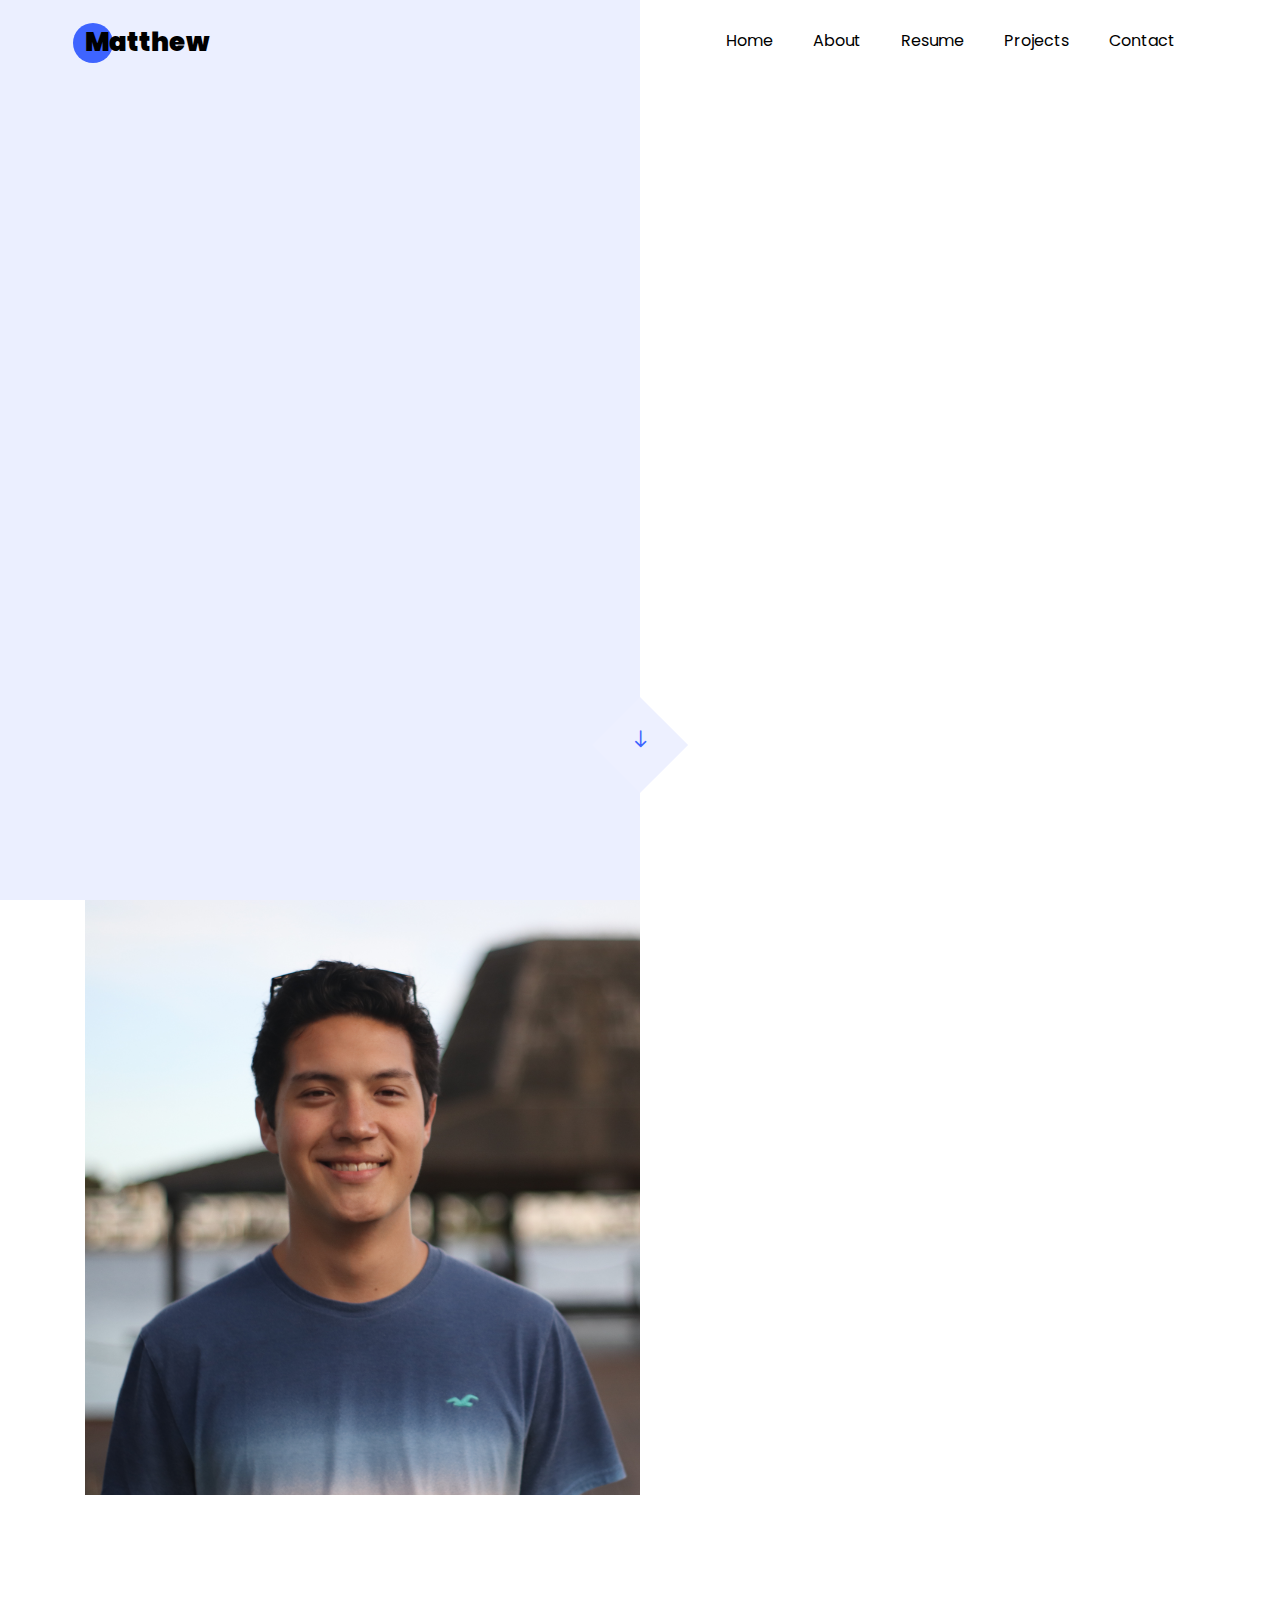
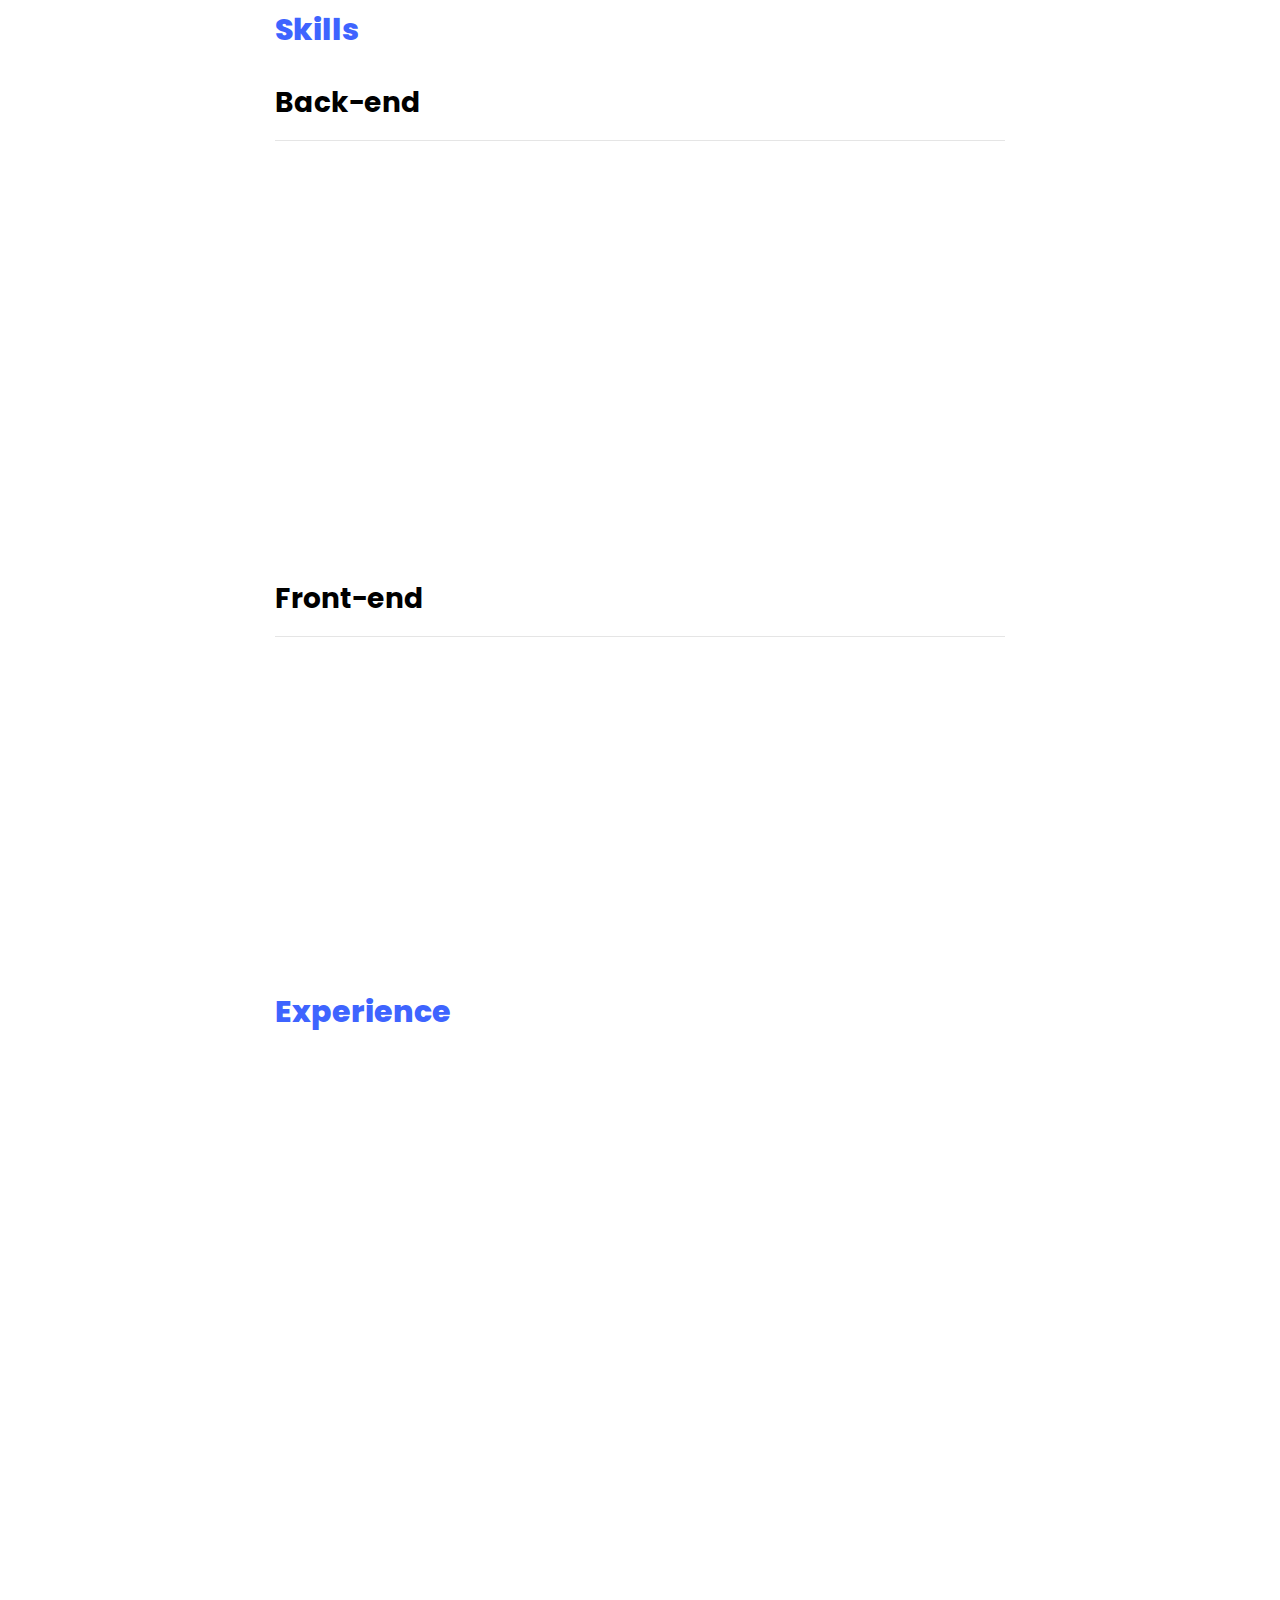
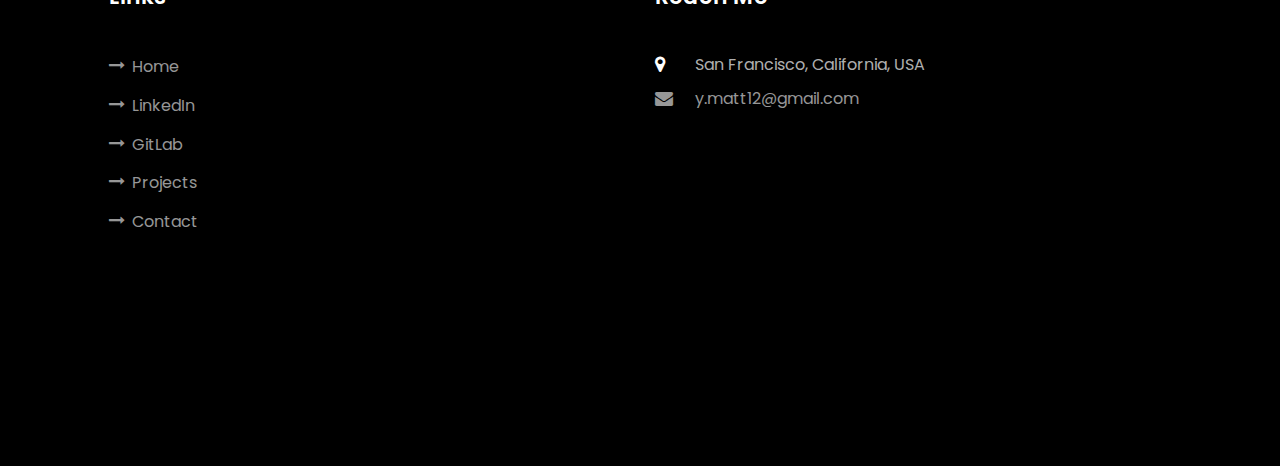
==== index.html @ 749f77b5 "updated resume" ====
<!DOCTYPE html>
<html lang="en">
    <head>
        <title>Matthew Young</title>
        <meta charset="utf-8" />
        <meta
            name="viewport"
            content="width=device-width, initial-scale=1, shrink-to-fit=no"
        />

        <link
            href="https://fonts.googleapis.com/css?family=Poppins:100,200,300,400,500,600,700,800,900"
            rel="stylesheet"
        />

        <link rel="stylesheet" href="css/open-iconic-bootstrap.min.css" />
        <link rel="stylesheet" href="css/animate.css" />

        <link rel="stylesheet" href="css/owl.carousel.min.css" />
        <link rel="stylesheet" href="css/owl.theme.default.min.css" />
        <link rel="stylesheet" href="css/magnific-popup.css" />

        <link rel="stylesheet" href="css/aos.css" />

        <link rel="stylesheet" href="css/ionicons.min.css" />

        <link rel="stylesheet" href="css/flaticon.css" />
        <link rel="stylesheet" href="css/icomoon.css" />
        <link rel="stylesheet" href="css/style.css" />
        <link
            rel="apple-touch-icon"
            sizes="180x180"
            href="images/apple-touch-icon.png"
        />
        <link
            rel="icon"
            type="image/png"
            sizes="32x32"
            href="images/favicon-32x32.png"
        />
        <link
            rel="icon"
            type="image/png"
            sizes="16x16"
            href="images/favicon-16x16.png"
        />
        <link rel="manifest" href="/site.webmanifest" />
    </head>
    <body data-spy="scroll" data-target=".site-navbar-target" data-offset="300">
        <nav
            class="navbar navbar-expand-lg navbar-dark ftco_navbar ftco-navbar-light site-navbar-target"
            id="ftco-navbar"
        >
            <div class="container">
                <a class="navbar-brand" href="index.html">Matthew</a>
                <button
                    class="navbar-toggler js-fh5co-nav-toggle fh5co-nav-toggle"
                    type="button"
                    data-toggle="collapse"
                    data-target="#ftco-nav"
                    aria-controls="ftco-nav"
                    aria-expanded="false"
                    aria-label="Toggle navigation"
                >
                    <span class="oi oi-menu"></span> Menu
                </button>

                <div class="collapse navbar-collapse" id="ftco-nav">
                    <ul class="navbar-nav nav ml-auto">
                        <li class="nav-item">
                            <a href="#home-section" class="nav-link"
                                ><span>Home</span></a
                            >
                        </li>
                        <li class="nav-item">
                            <a href="#about-section" class="nav-link"
                                ><span>About</span></a
                            >
                        </li>
                        <li class="nav-item">
                            <a href="#resume-section" class="nav-link"
                                ><span>Resume</span></a
                            >
                        </li>

                        <li class="nav-item">
                            <a href="#page-3" class="nav-link"
                                ><span>Projects</span></a
                            >
                        </li>

                        <li class="nav-item">
                            <a href="#contact-section" class="nav-link"
                                ><span>Contact</span></a
                            >
                        </li>
                    </ul>
                </div>
            </div>
        </nav>
        <section class="hero-wrap js-fullheight">
            <div class="overlay"></div>
            <div class="container">
                <div
                    class="row no-gutters slider-text js-fullheight justify-content-center align-items-center"
                >
                    <div
                        class="col-lg-8 col-md-6 ftco-animate d-flex align-items-center"
                    >
                        <div class="text text-center">
                            <span class="subheading">I am</span>
                            <h1>Matthew Young</h1>
                            <h2>
                                I'm a
                                <span
                                    class="txt-rotate"
                                    data-period="300"
                                    data-rotate='[ "Engineer", "Problem Solver", "Innovator" ]'
                                ></span>
                            </h2>
                        </div>
                    </div>
                </div>
            </div>
            <div class="mouse">
                <a href="#" class="mouse-icon">
                    <div class="mouse-wheel">
                        <span class="ion-ios-arrow-round-down"></span>
                    </div>
                </a>
            </div>
        </section>

        <section
            class="ftco-about img ftco-section ftco-no-pt ftco-no-pb"
            id="about-section"
        >
            <div class="container">
                <div class="row d-flex no-gutters">
                    <div class="col-xs-6 col-md-6 col-lg-6 d-flex">
                        <div class="img-about img d-flex align-items-stretch">
                            <div class="overlay"></div>
                            <div
                                class="img d-flex align-self-stretch align-items-center"
                                style="background-image: url(images/self.jpg)"
                            ></div>
                        </div>
                    </div>
                    <div class="col-xs-6 col-md-6 col-lg-6 pl-md-5 py-5">
                        <div class="row justify-content-start pb-3">
                            <div class="col-md-12 heading-section ftco-animate">
                                <h1 class="big">About</h1>
                                <h2 class="mb-4">About Me</h2>
                                <p class="description">
                                    I am a full-stack software engineer with a
                                    background in both back-end and front-end
                                    development for crafting robust solutions in
                                    web applications. Currently building a
                                    mobile fitness app, I'm always looking to
                                    learn new tools in order to create my own.
                                </p>
                                <ul class="about-info mt-4 px-md-0 px-2">
                                    <li class="d-flex">
                                        <span>Name:</span>
                                        <span>Matthew Young</span>
                                    </li>
                                    <li class="d-flex">
                                        <span>Location:</span>
                                        <span>San Francisco Bay Area</span>
                                    </li>
                                    <li class="d-flex">
                                        <span>Email:</span>
                                        <span>y.matt12@gmail.com</span>
                                    </li>
                                </ul>
                            </div>
                        </div>
                        <div class="counter-wrap ftco-animate d-flex mt-md-3">
                            <div class="text">
                                <p>
                                    <a
                                        href="Matthew Young Resume.pdf"
                                        target="_blank"
                                        class="btn btn-primary py-3 px-3"
                                        >Download Resume</a
                                    >
                                </p>
                            </div>
                        </div>
                    </div>
                </div>
            </div>
        </section>

        <section class="ftco-section ftco-no-pb goto-here" id="resume-section">
            <div class="container">
                <div class="row justify-content-center">
                    <!-- <div class="col-md-3">
                        <nav id="navi">
                            <ul>
                                <li>
                                    <a href="#page-1">Skills</a>
                                </li>
                                <li><a href="#page-2">Projects</a></li>
                                <li><a href="#page-3">Experience</a></li>
                                <li><a href="#page-4">Education</a></li>
                            </ul>
                        </nav>
                    </div> -->
                    <div class="col-md-8">
                        <div id="page-1" class="page one">
                            <h2 class="heading">Skills</h2>

                            <h3 class="skill_section">Back-end</h3>
                            <hr />
                            <div class="row">
                                <div class="col-md-6 animate-box">
                                    <div class="progress-wrap ftco-animate">
                                        <h4>Python</h4>
                                    </div>
                                </div>
                                <div class="col-md-6 animate-box">
                                    <div class="progress-wrap ftco-animate">
                                        <h4>Java</h4>
                                    </div>
                                </div>
                                <div class="col-md-6 animate-box">
                                    <div class="progress-wrap ftco-animate">
                                        <h4>Node.js</h4>
                                    </div>
                                </div>
                                <div class="col-md-6 animate-box">
                                    <div class="progress-wrap ftco-animate">
                                        <h4>Express.js</h4>
                                    </div>
                                </div>
                                <div class="col-md-6 animate-box">
                                    <div class="progress-wrap ftco-animate">
                                        <h4>Django</h4>
                                    </div>
                                </div>
                                <div class="col-md-6 animate-box">
                                    <div class="progress-wrap ftco-animate">
                                        <h4>FastAPI</h4>
                                    </div>
                                </div>

                                <div class="col-md-6 animate-box">
                                    <div class="progress-wrap ftco-animate">
                                        <h4>PostgreSQL</h4>
                                    </div>
                                </div>
                                <div class="col-md-6 animate-box">
                                    <div class="progress-wrap ftco-animate">
                                        <h4>MongoDB</h4>
                                    </div>
                                </div>
                                <div class="col-md-6 animate-box">
                                    <div class="progress-wrap ftco-animate">
                                        <h4>MongoDB</h4>
                                    </div>
                                </div>
                                <div class="col-md-6 animate-box">
                                    <div class="progress-wrap ftco-animate">
                                        <h4>Docker</h4>
                                    </div>
                                </div>
                                <div class="col-md-6 animate-box">
                                    <div class="progress-wrap ftco-animate">
                                        <h4>Heroku</h4>
                                    </div>
                                </div>
                                <div class="col-md-6 animate-box">
                                    <div class="progress-wrap ftco-animate">
                                        <h4>RESTful APIs</h4>
                                    </div>
                                </div>
                                <div class="col-md-6 animate-box">
                                    <div class="progress-wrap ftco-animate">
                                        <h4>Rabbit MQ</h4>
                                    </div>
                                </div>
                            </div>
                            <br />
                            <h3 class="skill_section">Front-end</h3>
                            <hr />
                            <div class="row">
                                <div class="col-md-6 animate-box">
                                    <div class="progress-wrap ftco-animate">
                                        <h4>Javascript</h4>
                                    </div>
                                </div>
                                <div class="col-md-6 animate-box">
                                    <div class="progress-wrap ftco-animate">
                                        <h4>React.js</h4>
                                    </div>
                                </div>
                                <div class="col-md-6 animate-box">
                                    <div class="progress-wrap ftco-animate">
                                        <h4>React Native</h4>
                                    </div>
                                </div>
                                <div class="col-md-6 animate-box">
                                    <div class="progress-wrap ftco-animate">
                                        <h4>Tamagui</h4>
                                    </div>
                                </div>
                                <div class="col-md-6 animate-box">
                                    <div class="progress-wrap ftco-animate">
                                        <h4>Chart.js</h4>
                                    </div>
                                </div>
                                <div class="col-md-6 animate-box">
                                    <div class="progress-wrap ftco-animate">
                                        <h4>HTML</h4>
                                    </div>
                                </div>

                                <div class="col-md-6 animate-box">
                                    <div class="progress-wrap ftco-animate">
                                        <h4>CSS</h4>
                                    </div>
                                </div>
                                <div class="col-md-6 animate-box">
                                    <div class="progress-wrap ftco-animate">
                                        <h4>Bootstrap</h4>
                                    </div>
                                </div>
                            </div>
                        </div>
                        <div id="page-2" class="page two">
                            <h2 class="heading">Experience</h2>
                            <div class="resume-wrap d-flex ftco-animate">
                                <div
                                    class="icon d-flex align-items-center justify-content-center"
                                >
                                    <img
                                        style="
                                            height: 100%;
                                            width: 100%;
                                            object-fit: contain;
                                            border-radius: 50%;
                                        "
                                        src="images/networky.png"
                                        alt="cruise"
                                    />
                                </div>

                                <div class="text pl-3">
                                    <span class="date">Oct 2023 - Present</span>
                                    <h2>Software Engineer Intern</h2>
                                    <span class="position">Networky.ai</span>
                                    <ul>
                                        <li>
                                            Engineered a highly responsive and
                                            user-friendly mobile site,
                                            optimizing it for on-the-go
                                            networking to enhance user
                                            experience.
                                        </li>
                                        <li>
                                            Documented the development process,
                                            architecture, code structure, and
                                            deployment procedures, for future
                                            reference and knowledge sharing.
                                        </li>
                                        <li>
                                            Generated AI Chatbot training data
                                            transcribing video speech to text,
                                            web crawling, and cleaning datasets
                                            to be optimizing as training data
                                            set.
                                        </li>
                                        <li>
                                            Proactively identified and
                                            communicated bug test reports,
                                            contributing to the overall
                                            improvement of the application's
                                            reliability and performance.
                                        </li>
                                    </ul>
                                </div>
                            </div>
                            <div class="resume-wrap d-flex ftco-animate">
                                <div
                                    class="icon d-flex align-items-center justify-content-center"
                                >
                                    <img
                                        style="
                                            height: 100%;
                                            width: 100%;
                                            object-fit: contain;
                                            border-radius: 50%;
                                            border: none;
                                            background-color: white;
                                        "
                                        src="images/dumbell-1.jpeg"
                                        alt="cruise"
                                    />
                                </div>

                                <div class="text pl-3">
                                    <span class="date"
                                        >Sept 2023 - Present</span
                                    >
                                    <h2>Founding Engineer</h2>
                                    <span class="position">Forge Fitness</span>
                                    <ul>
                                        <li>
                                            Co-founded Forge Fitness, a
                                            revolutionary mobile app gamifying
                                            fitness experiences and transforming
                                            traditional workout routines into an
                                            engaging and rewarding adventure.
                                        </li>
                                        <li>
                                            Played a pivotal role in shaping the
                                            strategic vision and overall
                                            direction of the Forge Fitness
                                            platform.
                                        </li>
                                        <li>
                                            Led the development and enhancement
                                            of app features, collaborating
                                            closely as an engineer to ensure
                                            seamless user experiences and
                                            alignment with fitness industry
                                            trends.
                                        </li>
                                    </ul>
                                </div>
                            </div>
                            <div class="resume-wrap d-flex ftco-animate">
                                <div
                                    class="icon d-flex align-items-center justify-content-center"
                                >
                                    <img
                                        style="
                                            height: 100%;
                                            width: 100%;
                                            object-fit: contain;
                                            border-radius: 50%;
                                        "
                                        src="images/cruise.jpg"
                                        alt="cruise"
                                    />
                                </div>

                                <div class="text pl-3">
                                    <span class="date">2021 - 2022</span>
                                    <h2>Autonomous Vehicle Test Specialist</h2>
                                    <span class="position">Cruise</span>
                                    <ul>
                                        <li>
                                            Increased drivable testing zones by
                                            50% through lane and route mapping
                                            techniques.
                                        </li>
                                        <li>
                                            Pinpointed and communicated
                                            problematic drive behavior data with
                                            engineers to reduce driving error
                                            frequency by 30%.
                                        </li>
                                        <li>
                                            Trained fleet operators introducing
                                            new techniques for vehicle testing
                                            which increased driverless mileage
                                            accumulation by 100%.
                                        </li>
                                    </ul>
                                </div>
                            </div>
                            <div class="resume-wrap d-flex ftco-animate">
                                <div
                                    class="icon d-flex align-items-center justify-content-center"
                                >
                                    <img
                                        style="
                                            height: 100%;
                                            width: 100%;
                                            object-fit: contain;
                                            border-radius: 50%;
                                        "
                                        src="images/cruise.jpg"
                                        alt="cruise"
                                    />
                                </div>
                                <div class="text pl-3">
                                    <span class="date">2019 - 2021</span>
                                    <h2>Autonomous Vehicle Trainer</h2>
                                    <span class="position">Cruise</span>
                                    <ul>
                                        <li>
                                            Implied safety-focused methods to
                                            accumulate autonomously driven
                                            mileage for self-driving fleet.
                                        </li>
                                        <li>
                                            Curated drive quality and behavioral
                                            data for later optimization to
                                            engineering.
                                        </li>
                                        <li>
                                            Produced highest autonomous
                                            engagement ratio (90%) in the
                                            morning cohort.
                                        </li>
                                    </ul>
                                </div>
                            </div>
                        </div>
                        <div id="page-3" class="page three">
                            <h2 class="heading">Projects</h2>
                            <div class="resume-wrap d-flex ftco-animate">
                                <div
                                    class="icon d-flex align-items-center justify-content-center"
                                >
                                    <span class="flaticon-ideas"></span>
                                </div>
                                <div class="text pl-3">
                                    <span class="date">Sept - Oct (2022)</span>

                                    <h2>Paper Stonks</h2>
                                    <h5>
                                        <a
                                            class="repo"
                                            target="_blank"
                                            rel="noopener noreferrer"
                                            href="https://apex-legends1.gitlab.io/paper-stonks/"
                                        >
                                            Live App</a
                                        >
                                    </h5>

                                    <div>
                                        <p class="badge">React.js</p>
                                        <p class="badge">FastAPI</p>
                                        <p class="badge">PostgreSQL</p>
                                        <p class="badge">Docker</p>
                                        <p class="badge">Heroku</p>
                                        <p class="badge">Figma</p>
                                        <p class="badge">HTML</p>
                                        <p class="badge">CSS</p>
                                    </div>
                                    <p class="description">
                                        A paper stock trading web application
                                        where users can sign up for an account
                                        to control a mock investment stock
                                        portfolio, manage their own stock
                                        watchlist, buy and sell stocks at
                                        real-time stock price quotes, and
                                        monitor their portfolio's performance
                                        over time. It offers users a chance to
                                        test their investment strategies without
                                        the real risk of the user's money.
                                    </p>
                                    <h5>Responsibilities:</h5>
                                    <ul>
                                        <li>
                                            Orchestrated the creation of a
                                            highly scalable and secure REST API
                                            powered by Fast API to facilitate
                                            seamless data access.
                                        </li>
                                        <li>
                                            Crafted engaging and interactive
                                            user interfaces using
                                            <strong>React.js</strong>,
                                            integrated with real-time stock data
                                            visualization through Chart.js.
                                        </li>
                                        <li>
                                            Automated deployment through GitLab
                                            CI/CD pipelines using
                                            <strong>Docker</strong>,
                                            <strong>GitLab</strong>, and
                                            <strong>Heroku</strong>
                                        </li>
                                        <li>
                                            Spearheaded the implementation of
                                            Docker-based microservice
                                            architectures for efficient
                                            deployment and scalability.
                                        </li>
                                        <li>
                                            Documented API design with
                                            <strong>Unit Tests</strong> for
                                            production
                                        </li>
                                        <li>
                                            Led a 5 member team ensuring
                                            communication about team sprint
                                            goals and progress to meat
                                            milestones within the deadline.
                                        </li>
                                    </ul>
                                </div>

                                <a
                                    class="repo"
                                    target="_blank"
                                    rel="noopener noreferrer"
                                    href="https://gitlab.com/apex-legends1/paper-stonks"
                                    >Code</a
                                >
                            </div>
                            <div class="resume-wrap d-flex ftco-animate">
                                <div
                                    class="icon d-flex align-items-center justify-content-center"
                                >
                                    <span class="flaticon-ideas"></span>
                                </div>
                                <div class="text pl-3">
                                    <span class="date">Aug - Sept (2022)</span>
                                    <h2>Car Car</h2>
                                    <div>
                                        <p class="badge">Django</p>
                                        <p class="badge">React.js</p>
                                        <p class="badge">REST API</p>
                                        <p class="badge">Docker</p>
                                        <p class="badge">HTML</p>
                                        <p class="badge">CSS</p>
                                    </div>
                                    <p class="description">
                                        A web application that handles
                                        interactions between a dealership and
                                        its customers. Provides inventory
                                        tracking of car models, vehicle
                                        sales/history and service appointments
                                        board/logs. Includes employee
                                        management, sales, as well as customer
                                        appointments.
                                    </p>
                                    <ul>
                                        <li>
                                            Engineered a web app streamlining
                                            interactions between a dealership
                                            and its clientele, inventory
                                            tracking, vehicle sales, service
                                            appointments.
                                        </li>
                                        <li>
                                            Crafted a dynamic and user-friendly
                                            front-end UI with
                                            <strong>React.js</strong>, focusing
                                            on the appointment microservice for
                                            enhanced user engagement.
                                        </li>
                                        <li>
                                            Implemented a robust RESTful API for
                                            seamless data access within the
                                            appointment microservice with
                                            <strong>Django</strong>.
                                        </li>
                                        <li>
                                            Held Scrum of scrums for discussing
                                            daily progress and sprint goals
                                            amongst the team, collaborating with
                                            Git version control.
                                        </li>
                                        <li>
                                            Designed and executed a scalable
                                            data model and microservices
                                            structure, with Django and Docker
                                            for performance and deployment
                                            efficiency.
                                        </li>
                                    </ul>
                                </div>
                                <a
                                    target="_blank"
                                    rel="noopener noreferrer"
                                    class="repo"
                                    href="https://gitlab.com/matthewyoung777/project-beta"
                                    >Code</a
                                >
                            </div>
                            <div class="resume-wrap d-flex ftco-animate">
                                <div
                                    class="icon d-flex align-items-center justify-content-center"
                                >
                                    <span class="flaticon-ideas"></span>
                                </div>
                                <div class="text pl-3">
                                    <span class="date">July - Aug (2022)</span>
                                    <h2>Project Management Board</h2>
                                    <div>
                                        <p class="badge">Django</p>
                                        <p class="badge">SQLite</p>
                                        <p class="badge">ORM</p>
                                        <p class="badge">HTML</p>
                                        <p class="badge">CSS</p>
                                    </div>
                                    <p class="description">
                                        Project task management application
                                        designed to facilitate project workflow,
                                        task organization, and delegation. This
                                        application allows a project
                                        manager/admin to create projects, and
                                        assign project tasks to team members
                                        with deadlines. Project task assignees
                                        can view their in-progress tasks along
                                        with details, and the ability to mark
                                        them completed. Application built using
                                        Model/View/Template process in Django 4
                                        coded in Python.
                                    </p>
                                    <ul>
                                        <li>
                                            Developed back-end models and
                                            databases using Django ORM
                                        </li>
                                        <li>
                                            Implemented application front-end UI
                                            using Django templates
                                        </li>
                                    </ul>
                                </div>
                                <a
                                    target="_blank"
                                    rel="noopener noreferrer"
                                    class="repo"
                                    href="https://gitlab.com/matthewyoung777/project-task-manager"
                                    >Code</a
                                >
                            </div>
                        </div>

                        <div id="page-4" class="page four">
                            <h2 class="heading">Education</h2>
                            <div class="resume-wrap d-flex ftco-animate">
                                <div
                                    class="icon d-flex align-items-center justify-content-center"
                                    style="background-color: white"
                                >
                                    <img
                                        style="
                                            height: 100%;
                                            width: 100%;
                                            object-fit: contain;
                                            border-radius: 50%;
                                        "
                                        src="images/hackreactor.png"
                                        alt="hackreactor"
                                    />
                                </div>
                                <div class="text pl-3">
                                    <span class="date">July - Nov (2022)</span>
                                    <h2>HackReactor</h2>
                                    <span class="position"
                                        >Software Engineer</span
                                    >
                                    <p class="description">
                                        19-week software engineering immersive
                                        program with 1000+ hours of coding.
                                        Full-Stack development with JavaScript,
                                        Python, Django, React, Redux,
                                        PostgreSQL, MongoDB, and MySQL in an
                                        AGILE environment.
                                    </p>
                                </div>
                            </div>
                            <div class="resume-wrap d-flex ftco-animate">
                                <div
                                    class="icon d-flex align-items-center justify-content-center"
                                >
                                    <img
                                        style="
                                            height: 100%;
                                            width: 100%;
                                            object-fit: contain;
                                            border-radius: 50%;
                                        "
                                        src="images/uw.jpg"
                                        alt="uw"
                                    />
                                </div>
                                <div class="text pl-3">
                                    <span class="date">2015 - 2019</span>
                                    <h2>University of Washington</h2>
                                    <span class="position"
                                        >Bachelor of Arts in Economics</span
                                    >
                                    <p class="description">
                                        Studied Economics, with an emphasis in
                                        Econometrics, data analysis, data
                                        science and statistics. Additional
                                        coursework in Computer Science, Data
                                        Structures and Algorithms, and 2 years
                                        of German, including a quarter abroad in
                                        Vienna, Austria.
                                    </p>
                                </div>
                            </div>
                        </div>
                    </div>
                </div>
            </div>
        </section>

        <!-- <section
            class="ftco-section"
            id="services-section"
        >
            <div class="container-fluid px-md-5">
                <div class="row justify-content-center py-5 mt-5">
                    <div
                        class="col-md-12 heading-section text-center ftco-animate"
                    >
                        <h1 class="big big-2">Services</h1>
                        <h2 class="mb-4">Services</h2>
                        <p>
                            Far far away, behind the word mountains, far from
                            the countries Vokalia and Consonantia
                        </p>
                    </div>
                </div>
                <div class="row">
                    <div class="col-md-4 text-center d-flex ftco-animate">
                        <a
                            href="#"
                            class="services-1 shadow"
                        >
                            <span class="icon">
                                <i class="flaticon-analysis"></i>
                            </span>
                            <div class="desc">
                                <h3 class="mb-5">Web Design</h3>
                                <p>
                                    A small river named Duden flows by their
                                    place and supplies it with the necessary
                                    regelialia.
                                </p>
                            </div>
                        </a>
                    </div>
                    <div class="col-md-4 text-center d-flex ftco-animate">
                        <a
                            href="#"
                            class="services-1 shadow"
                        >
                            <span class="icon">
                                <i class="flaticon-flasks"></i>
                            </span>
                            <div class="desc">
                                <h3 class="mb-5">Phtography</h3>
                                <p>
                                    A small river named Duden flows by their
                                    place and supplies it with the necessary
                                    regelialia.
                                </p>
                            </div>
                        </a>
                    </div>
                    <div class="col-md-4 text-center d-flex ftco-animate">
                        <a
                            href="#"
                            class="services-1 shadow"
                        >
                            <span class="icon">
                                <i class="flaticon-ideas"></i>
                            </span>
                            <div class="desc">
                                <h3 class="mb-5">Web Developer</h3>
                                <p>
                                    A small river named Duden flows by their
                                    place and supplies it with the necessary
                                    regelialia.
                                </p>
                            </div>
                        </a>
                    </div>

                    <div class="col-md-4 text-center d-flex ftco-animate">
                        <a
                            href="#"
                            class="services-1 shadow"
                        >
                            <span class="icon">
                                <i class="flaticon-innovation"></i>
                            </span>
                            <div class="desc">
                                <h3 class="mb-5">App Developing</h3>
                                <p>
                                    A small river named Duden flows by their
                                    place and supplies it with the necessary
                                    regelialia.
                                </p>
                            </div>
                        </a>
                    </div>
                    <div class="col-md-4 text-center d-flex ftco-animate">
                        <a
                            href="#"
                            class="services-1 shadow"
                        >
                            <span class="icon">
                                <i class="flaticon-ux-design"></i>
                            </span>
                            <div class="desc">
                                <h3 class="mb-5">Branding</h3>
                                <p>
                                    A small river named Duden flows by their
                                    place and supplies it with the necessary
                                    regelialia.
                                </p>
                            </div>
                        </a>
                    </div>
                    <div class="col-md-4 text-center d-flex ftco-animate">
                        <a
                            href="#"
                            class="services-1 shadow"
                        >
                            <span class="icon">
                                <i class="flaticon-idea"></i>
                            </span>
                            <div class="desc">
                                <h3 class="mb-5">Product Strategy</h3>
                                <p>
                                    A small river named Duden flows by their
                                    place and supplies it with the necessary
                                    regelialia.
                                </p>
                            </div>
                        </a>
                    </div>
                </div>
            </div>
        </section> -->

        <section class="ftco-section ftco-project" id="projects-section">
            <div class="container-fluid px-md-0">
                <div class="row no-gutters justify-content-center pb-5">
                    <div
                        class="col-md-12 heading-section text-center ftco-animate"
                    >
                        <h1 class="big big-2">Projects</h1>
                        <h2 class="mb-4"></h2>
                        <p>Some things I've been working on</p>
                    </div>
                </div>
                <div class="row no-gutters justify-content-center">
                    <div class="col-md-4">
                        <div
                            class="project img ftco-animate d-flex justify-content-center align-items-center"
                            style="background-image: url(images/dumbell-1.jpeg)"
                        >
                            <div class="overlay"></div>
                            <div class="text text-center p-4">
                                <h3>
                                    <a
                                        class="project-display"
                                        href="https://mailchi.mp/6190a8efe0c0/forge-fitness-signup-form"
                                        >Forge Fitness</a
                                    >
                                </h3>
                                <span class="project-display"
                                    >Mobile App Development (in progress)</span
                                >
                            </div>
                        </div>
                    </div>
                    <div class="col-md-4">
                        <div
                            class="project img ftco-animate d-flex justify-content-center align-items-center"
                            style="
                                background-image: url(images/paperstonks.jpeg);
                            "
                        >
                            <div class="overlay"></div>
                            <div class="text text-center p-4">
                                <h3>
                                    <a
                                        class="project-display"
                                        href="https://apex-legends1.gitlab.io/paper-stonks/"
                                        >Paper Stonks</a
                                    >
                                </h3>
                                <span class="project-display"
                                    >Paper Trading (Decomissioned)</span
                                >
                            </div>
                        </div>
                    </div>
                </div>
            </div>
        </section>

        <section
            class="ftco-section contact-section ftco-no-pb"
            id="contact-section"
        >
            <div class="container">
                <div class="row justify-content-center mb-5 pb-3">
                    <div
                        class="col-md-7 heading-section text-center ftco-animate"
                    >
                        <h1 class="big big-2">Contact</h1>
                        <h2 class="mb-4">Contact Me</h2>
                    </div>
                </div>

                <div
                    class="row d-flex contact-info row justify-content-center mb-5"
                >
                    <div class="col-md-6 col-lg-3 d-flex ftco-animate">
                        <div
                            class="align-self-stretch box text-center p-4 shadow"
                        >
                            <div
                                class="icon d-flex align-items-center justify-content-center"
                            >
                                <span class="icon-paper-plane"></span>
                            </div>
                            <div>
                                <h3 class="mb-4">Email</h3>
                                <p>
                                    <a href="mailto:y.matt12@gmail.com"
                                        >y.matt12@gmail.com</a
                                    >
                                </p>
                            </div>
                        </div>
                    </div>
                    <div class="col-md-6 col-lg-3 d-flex ftco-animate">
                        <div
                            class="align-self-stretch box text-center p-4 shadow"
                        >
                            <div
                                class="icon d-flex align-items-center justify-content-center"
                            >
                                <span class="icon-linkedin"></span>
                            </div>
                            <div>
                                <h3 class="mb-4">LinkedIn</h3>
                                <p>
                                    <a
                                        href="https://www.linkedin.com/in/matthew-young-07/"
                                        >Matthew Young</a
                                    >
                                </p>
                            </div>
                        </div>
                    </div>
                </div>

                <!-- <div class="row no-gutters block-9">
                    <div class="col-md-6 order-md-last d-flex">
                        <form
                            action="#"
                            class="bg-light p-4 p-md-5 contact-form"
                        >
                            <div class="form-group">
                                <input
                                    type="text"
                                    class="form-control"
                                    placeholder="Your Name"
                                />
                            </div>
                            <div class="form-group">
                                <input
                                    type="text"
                                    class="form-control"
                                    placeholder="Your Email"
                                />
                            </div>
                            <div class="form-group">
                                <input
                                    type="text"
                                    class="form-control"
                                    placeholder="Subject"
                                />
                            </div>
                            <div class="form-group">
                                <textarea
                                    name=""
                                    id=""
                                    cols="30"
                                    rows="7"
                                    class="form-control"
                                    placeholder="Message"
                                ></textarea>
                            </div>
                            <div class="form-group">
                                <input
                                    type="submit"
                                    value="Send Message"
                                    class="btn btn-primary py-3 px-5"
                                />
                            </div>
                        </form>
                    </div>

                    <div class="col-md-6 d-flex">
                        <div
                            class="img"
                            style="background-image: url(images/self.jpg)"
                        ></div>
                    </div>
                </div> -->
                <div
                    class="img d-flex align-self-stretch align-items-center"
                    style="background-image: url(images/self.jpg)"
                ></div>
            </div>
        </section>

        <footer class="ftco-footer ftco-section">
            <div class="container">
                <div class="row mb-5">
                    <!-- <div class="col-md">
                        <div class="ftco-footer-widget mb-4">
                            <h2 class="ftco-heading-2">About</h2>
                            <p>
                                I am a collaborative adaptable software engineer
                                who believes that a strong team connection along
                                with strong, effective communication are the
                                keys to making quality products. I have
                                experience in Python, JavaScript, and Java.
                                Skilled in back-end development using Django,
                                Fast API, and PostgreSQL, as well as front-end
                                development with React.js. Experienced in system
                                design using Docker and microservices.
                            </p>
                            <ul
                                class="ftco-footer-social list-unstyled float-md-left float-lft mt-5"
                            >
                                <li class="ftco-animate">
                                    <a
                                        href="https://www.linkedin.com/in/matthew-young-07/"
                                        ><span class="icon-linkedin"></span
                                    ></a>
                                </li>
                                <li class="ftco-animate">
                                    <a href="https://gitlab.com/matthewyoung777"
                                        ><span class="icon-gitlab"></span
                                    ></a>
                                </li>
                            </ul>
                        </div>
                    </div> -->
                    <div class="col-md">
                        <div class="ftco-footer-widget mb-4 ml-md-4">
                            <h2 class="ftco-heading-2">Links</h2>
                            <ul class="list-unstyled">
                                <li>
                                    <a href="#"
                                        ><span
                                            class="icon-long-arrow-right mr-2"
                                        ></span
                                        >Home</a
                                    >
                                </li>
                                <li>
                                    <a
                                        href="https://www.linkedin.com/in/matthew-young-07/"
                                        ><span
                                            class="icon-long-arrow-right mr-2"
                                        ></span
                                        >LinkedIn</a
                                    >
                                </li>
                                <li>
                                    <a href="https://gitlab.com/matthewyoung777"
                                        ><span
                                            class="icon-long-arrow-right mr-2"
                                        ></span
                                        >GitLab</a
                                    >
                                </li>
                                <li>
                                    <a href="#page-3"
                                        ><span
                                            class="icon-long-arrow-right mr-2"
                                        ></span
                                        >Projects</a
                                    >
                                </li>
                                <li>
                                    <a href="#contact-section"
                                        ><span
                                            class="icon-long-arrow-right mr-2"
                                        ></span
                                        >Contact</a
                                    >
                                </li>
                            </ul>
                        </div>
                    </div>

                    <div class="col-md">
                        <div class="ftco-footer-widget mb-4">
                            <h2 class="ftco-heading-2">Reach Me</h2>
                            <div class="block-23 mb-3">
                                <ul>
                                    <li>
                                        <span
                                            class="icon icon-map-marker"
                                        ></span
                                        ><span class="text"
                                            >San Francisco, California,
                                            USA</span
                                        >
                                    </li>

                                    <li>
                                        <a href="#"
                                            ><span
                                                class="icon icon-envelope"
                                            ></span
                                            ><span class="text"
                                                >y.matt12@gmail.com</span
                                            ></a
                                        >
                                    </li>
                                </ul>
                            </div>
                        </div>
                    </div>
                </div>
                <div class="row">
                    <div class="col-md-12 text-center">
                        <p>
                            <a
                                href="https://colorlib.com"
                                target="_blank"
                                style="color: black"
                                >Colorlib</a
                            >
                            <!-- Link back to Colorlib can't be removed. Template is licensed under CC BY 3.0. -->
                        </p>
                    </div>
                </div>
            </div>
        </footer>

        <!-- loader -->
        <div id="ftco-loader" class="show fullscreen">
            <svg class="circular" width="48px" height="48px">
                <circle
                    class="path-bg"
                    cx="24"
                    cy="24"
                    r="22"
                    fill="none"
                    stroke-width="4"
                    stroke="#eeeeee"
                />
                <circle
                    class="path"
                    cx="24"
                    cy="24"
                    r="22"
                    fill="none"
                    stroke-width="4"
                    stroke-miterlimit="10"
                    stroke="#F96D00"
                />
            </svg>
        </div>

        <script src="js/jquery.min.js"></script>
        <script src="js/jquery-migrate-3.0.1.min.js"></script>
        <script src="js/popper.min.js"></script>
        <script src="js/bootstrap.min.js"></script>
        <script src="js/jquery.easing.1.3.js"></script>
        <script src="js/jquery.waypoints.min.js"></script>
        <script src="js/jquery.stellar.min.js"></script>
        <script src="js/owl.carousel.min.js"></script>
        <script src="js/jquery.magnific-popup.min.js"></script>
        <script src="js/aos.js"></script>
        <script src="js/jquery.animateNumber.min.js"></script>
        <script src="js/scrollax.min.js"></script>

        <script src="js/main.js"></script>
    </body>
</html>
---- css/flaticon.css ----
/*
  	Flaticon icon font: Flaticon
  	Creation date: 04/01/2019 13:45
  	*/

@font-face {
    font-family: "Flaticon";
    src: url("../fonts/flaticon/font/Flaticon.eot");
    src: url("../fonts/flaticon/font/Flaticon.eot?#iefix")
            format("embedded-opentype"),
        url("../fonts/flaticon/font/Flaticon.woff") format("woff"),
        url("../fonts/flaticon/font/Flaticon.ttf") format("truetype"),
        url("../fonts/flaticon/font/Flaticon.svg#Flaticon") format("svg");
    font-weight: normal;
    font-style: normal;
}

@media screen and (-webkit-min-device-pixel-ratio: 0) {
    @font-face {
        font-family: "Flaticon";
        src: url("../fonts/flaticon/font/Flaticon.svg#Flaticon") format("svg");
    }
}

[class^="flaticon-"]:before,
[class*=" flaticon-"]:before,
[class^="flaticon-"]:after,
[class*=" flaticon-"]:after {
    font-family: Flaticon;
    font-style: normal;
    font-weight: normal;
    font-variant: normal;
    text-transform: none;
    line-height: 1;

    /* Better Font Rendering =========== */
    -webkit-font-smoothing: antialiased;
    -moz-osx-font-smoothing: grayscale;
}

.flaticon-ideas:before {
    content: "\f100";
}
.flaticon-flasks:before {
    content: "\f101";
}
.flaticon-analysis:before {
    content: "\f102";
}
.flaticon-ux-design:before {
    content: "\f103";
}
.flaticon-web-design:before {
    content: "\f104";
}
.flaticon-idea:before {
    content: "\f105";
}
.flaticon-innovation:before {
    content: "\f106";
}
---- css/icomoon.css ----
@font-face {
    font-family: "icomoon";
    src: url("../fonts/icomoon/icomoon.eot?6tt51o");
    src: url("../fonts/icomoon/icomoon.eot?6tt51o#iefix")
            format("embedded-opentype"),
        url("../fonts/icomoon/icomoon.ttf?6tt51o") format("truetype"),
        url("../fonts/icomoon/icomoon.woff?6tt51o") format("woff"),
        url("../fonts/icomoon/icomoon.svg?6tt51o#icomoon") format("svg");
    font-weight: normal;
    font-style: normal;
}

[class^="icon-"],
[class*=" icon-"] {
    /* use !important to prevent issues with browser extensions that change fonts */
    font-family: "icomoon" !important;
    speak: none;
    font-style: normal;
    font-weight: normal;
    font-variant: normal;
    text-transform: none;
    line-height: 1;

    /* Better Font Rendering =========== */
    -webkit-font-smoothing: antialiased;
    -moz-osx-font-smoothing: grayscale;
}

.icon-asterisk:before {
    content: "\f069";
}
.icon-plus:before {
    content: "\f067";
}
.icon-question:before {
    content: "\f128";
}
.icon-minus:before {
    content: "\f068";
}
.icon-glass:before {
    content: "\f000";
}
.icon-music:before {
    content: "\f001";
}
.icon-search:before {
    content: "\f002";
}
.icon-envelope-o:before {
    content: "\f003";
}
.icon-heart:before {
    content: "\f004";
}
.icon-star:before {
    content: "\f005";
}
.icon-star-o:before {
    content: "\f006";
}
.icon-user:before {
    content: "\f007";
}
.icon-film:before {
    content: "\f008";
}
.icon-th-large:before {
    content: "\f009";
}
.icon-th:before {
    content: "\f00a";
}
.icon-th-list:before {
    content: "\f00b";
}
.icon-check:before {
    content: "\f00c";
}
.icon-close:before {
    content: "\f00d";
}
.icon-remove:before {
    content: "\f00d";
}
.icon-times:before {
    content: "\f00d";
}
.icon-search-plus:before {
    content: "\f00e";
}
.icon-search-minus:before {
    content: "\f010";
}
.icon-power-off:before {
    content: "\f011";
}
.icon-signal:before {
    content: "\f012";
}
.icon-cog:before {
    content: "\f013";
}
.icon-gear:before {
    content: "\f013";
}
.icon-trash-o:before {
    content: "\f014";
}
.icon-home:before {
    content: "\f015";
}
.icon-file-o:before {
    content: "\f016";
}
.icon-clock-o:before {
    content: "\f017";
}
.icon-road:before {
    content: "\f018";
}
.icon-download:before {
    content: "\f019";
}
.icon-arrow-circle-o-down:before {
    content: "\f01a";
}
.icon-arrow-circle-o-up:before {
    content: "\f01b";
}
.icon-inbox:before {
    content: "\f01c";
}
.icon-play-circle-o:before {
    content: "\f01d";
}
.icon-repeat:before {
    content: "\f01e";
}
.icon-rotate-right:before {
    content: "\f01e";
}
.icon-refresh:before {
    content: "\f021";
}
.icon-list-alt:before {
    content: "\f022";
}
.icon-lock:before {
    content: "\f023";
}
.icon-flag:before {
    content: "\f024";
}
.icon-headphones:before {
    content: "\f025";
}
.icon-volume-off:before {
    content: "\f026";
}
.icon-volume-down:before {
    content: "\f027";
}
.icon-volume-up:before {
    content: "\f028";
}
.icon-qrcode:before {
    content: "\f029";
}
.icon-barcode:before {
    content: "\f02a";
}
.icon-tag:before {
    content: "\f02b";
}
.icon-tags:before {
    content: "\f02c";
}
.icon-book:before {
    content: "\f02d";
}
.icon-bookmark:before {
    content: "\f02e";
}
.icon-print:before {
    content: "\f02f";
}
.icon-camera:before {
    content: "\f030";
}
.icon-font:before {
    content: "\f031";
}
.icon-bold:before {
    content: "\f032";
}
.icon-italic:before {
    content: "\f033";
}
.icon-text-height:before {
    content: "\f034";
}
.icon-text-width:before {
    content: "\f035";
}
.icon-align-left:before {
    content: "\f036";
}
.icon-align-center:before {
    content: "\f037";
}
.icon-align-right:before {
    content: "\f038";
}
.icon-align-justify:before {
    content: "\f039";
}
.icon-list:before {
    content: "\f03a";
}
.icon-dedent:before {
    content: "\f03b";
}
.icon-outdent:before {
    content: "\f03b";
}
.icon-indent:before {
    content: "\f03c";
}
.icon-video-camera:before {
    content: "\f03d";
}
.icon-image:before {
    content: "\f03e";
}
.icon-photo:before {
    content: "\f03e";
}
.icon-picture-o:before {
    content: "\f03e";
}
.icon-pencil:before {
    content: "\f040";
}
.icon-map-marker:before {
    content: "\f041";
}
.icon-adjust:before {
    content: "\f042";
}
.icon-tint:before {
    content: "\f043";
}
.icon-edit:before {
    content: "\f044";
}
.icon-pencil-square-o:before {
    content: "\f044";
}
.icon-share-square-o:before {
    content: "\f045";
}
.icon-check-square-o:before {
    content: "\f046";
}
.icon-arrows:before {
    content: "\f047";
}
.icon-step-backward:before {
    content: "\f048";
}
.icon-fast-backward:before {
    content: "\f049";
}
.icon-backward:before {
    content: "\f04a";
}
.icon-play:before {
    content: "\f04b";
}
.icon-pause:before {
    content: "\f04c";
}
.icon-stop:before {
    content: "\f04d";
}
.icon-forward:before {
    content: "\f04e";
}
.icon-fast-forward:before {
    content: "\f050";
}
.icon-step-forward:before {
    content: "\f051";
}
.icon-eject:before {
    content: "\f052";
}
.icon-chevron-left:before {
    content: "\f053";
}
.icon-chevron-right:before {
    content: "\f054";
}
.icon-plus-circle:before {
    content: "\f055";
}
.icon-minus-circle:before {
    content: "\f056";
}
.icon-times-circle:before {
    content: "\f057";
}
.icon-check-circle:before {
    content: "\f058";
}
.icon-question-circle:before {
    content: "\f059";
}
.icon-info-circle:before {
    content: "\f05a";
}
.icon-crosshairs:before {
    content: "\f05b";
}
.icon-times-circle-o:before {
    content: "\f05c";
}
.icon-check-circle-o:before {
    content: "\f05d";
}
.icon-ban:before {
    content: "\f05e";
}
.icon-arrow-left:before {
    content: "\f060";
}
.icon-arrow-right:before {
    content: "\f061";
}
.icon-arrow-up:before {
    content: "\f062";
}
.icon-arrow-down:before {
    content: "\f063";
}
.icon-mail-forward:before {
    content: "\f064";
}
.icon-share:before {
    content: "\f064";
}
.icon-expand:before {
    content: "\f065";
}
.icon-compress:before {
    content: "\f066";
}
.icon-exclamation-circle:before {
    content: "\f06a";
}
.icon-gift:before {
    content: "\f06b";
}
.icon-leaf:before {
    content: "\f06c";
}
.icon-fire:before {
    content: "\f06d";
}
.icon-eye:before {
    content: "\f06e";
}
.icon-eye-slash:before {
    content: "\f070";
}
.icon-exclamation-triangle:before {
    content: "\f071";
}
.icon-warning:before {
    content: "\f071";
}
.icon-plane:before {
    content: "\f072";
}
.icon-calendar:before {
    content: "\f073";
}
.icon-random:before {
    content: "\f074";
}
.icon-comment:before {
    content: "\f075";
}
.icon-magnet:before {
    content: "\f076";
}
.icon-chevron-up:before {
    content: "\f077";
}
.icon-chevron-down:before {
    content: "\f078";
}
.icon-retweet:before {
    content: "\f079";
}
.icon-shopping-cart:before {
    content: "\f07a";
}
.icon-folder:before {
    content: "\f07b";
}
.icon-folder-open:before {
    content: "\f07c";
}
.icon-arrows-v:before {
    content: "\f07d";
}
.icon-arrows-h:before {
    content: "\f07e";
}
.icon-bar-chart:before {
    content: "\f080";
}
.icon-bar-chart-o:before {
    content: "\f080";
}
.icon-twitter-square:before {
    content: "\f081";
}
.icon-facebook-square:before {
    content: "\f082";
}
.icon-camera-retro:before {
    content: "\f083";
}
.icon-key:before {
    content: "\f084";
}
.icon-cogs:before {
    content: "\f085";
}
.icon-gears:before {
    content: "\f085";
}
.icon-comments:before {
    content: "\f086";
}
.icon-thumbs-o-up:before {
    content: "\f087";
}
.icon-thumbs-o-down:before {
    content: "\f088";
}
.icon-star-half:before {
    content: "\f089";
}
.icon-heart-o:before {
    content: "\f08a";
}
.icon-sign-out:before {
    content: "\f08b";
}
.icon-linkedin-square:before {
    content: "\f08c";
}
.icon-thumb-tack:before {
    content: "\f08d";
}
.icon-external-link:before {
    content: "\f08e";
}
.icon-sign-in:before {
    content: "\f090";
}
.icon-trophy:before {
    content: "\f091";
}
.icon-github-square:before {
    content: "\f092";
}
.icon-upload:before {
    content: "\f093";
}
.icon-lemon-o:before {
    content: "\f094";
}
.icon-phone:before {
    content: "\f095";
}
.icon-square-o:before {
    content: "\f096";
}
.icon-bookmark-o:before {
    content: "\f097";
}
.icon-phone-square:before {
    content: "\f098";
}
.icon-twitter:before {
    content: "\f099";
}
.icon-facebook:before {
    content: "\f09a";
}
.icon-facebook-f:before {
    content: "\f09a";
}
.icon-github:before {
    content: "\f09b";
}
.icon-unlock:before {
    content: "\f09c";
}
.icon-credit-card:before {
    content: "\f09d";
}
.icon-feed:before {
    content: "\f09e";
}
.icon-rss:before {
    content: "\f09e";
}
.icon-hdd-o:before {
    content: "\f0a0";
}
.icon-bullhorn:before {
    content: "\f0a1";
}
.icon-bell-o:before {
    content: "\f0a2";
}
.icon-certificate:before {
    content: "\f0a3";
}
.icon-hand-o-right:before {
    content: "\f0a4";
}
.icon-hand-o-left:before {
    content: "\f0a5";
}
.icon-hand-o-up:before {
    content: "\f0a6";
}
.icon-hand-o-down:before {
    content: "\f0a7";
}
.icon-arrow-circle-left:before {
    content: "\f0a8";
}
.icon-arrow-circle-right:before {
    content: "\f0a9";
}
.icon-arrow-circle-up:before {
    content: "\f0aa";
}
.icon-arrow-circle-down:before {
    content: "\f0ab";
}
.icon-globe:before {
    content: "\f0ac";
}
.icon-wrench:before {
    content: "\f0ad";
}
.icon-tasks:before {
    content: "\f0ae";
}
.icon-filter:before {
    content: "\f0b0";
}
.icon-briefcase:before {
    content: "\f0b1";
}
.icon-arrows-alt:before {
    content: "\f0b2";
}
.icon-group:before {
    content: "\f0c0";
}
.icon-users:before {
    content: "\f0c0";
}
.icon-chain:before {
    content: "\f0c1";
}
.icon-link:before {
    content: "\f0c1";
}
.icon-cloud:before {
    content: "\f0c2";
}
.icon-flask:before {
    content: "\f0c3";
}
.icon-cut:before {
    content: "\f0c4";
}
.icon-scissors:before {
    content: "\f0c4";
}
.icon-copy:before {
    content: "\f0c5";
}
.icon-files-o:before {
    content: "\f0c5";
}
.icon-paperclip:before {
    content: "\f0c6";
}
.icon-floppy-o:before {
    content: "\f0c7";
}
.icon-save:before {
    content: "\f0c7";
}
.icon-square:before {
    content: "\f0c8";
}
.icon-bars:before {
    content: "\f0c9";
}
.icon-navicon:before {
    content: "\f0c9";
}
.icon-reorder:before {
    content: "\f0c9";
}
.icon-list-ul:before {
    content: "\f0ca";
}
.icon-list-ol:before {
    content: "\f0cb";
}
.icon-strikethrough:before {
    content: "\f0cc";
}
.icon-underline:before {
    content: "\f0cd";
}
.icon-table:before {
    content: "\f0ce";
}
.icon-magic:before {
    content: "\f0d0";
}
.icon-truck:before {
    content: "\f0d1";
}
.icon-pinterest:before {
    content: "\f0d2";
}
.icon-pinterest-square:before {
    content: "\f0d3";
}
.icon-google-plus-square:before {
    content: "\f0d4";
}
.icon-google-plus:before {
    content: "\f0d5";
}
.icon-money:before {
    content: "\f0d6";
}
.icon-caret-down:before {
    content: "\f0d7";
}
.icon-caret-up:before {
    content: "\f0d8";
}
.icon-caret-left:before {
    content: "\f0d9";
}
.icon-caret-right:before {
    content: "\f0da";
}
.icon-columns:before {
    content: "\f0db";
}
.icon-sort:before {
    content: "\f0dc";
}
.icon-unsorted:before {
    content: "\f0dc";
}
.icon-sort-desc:before {
    content: "\f0dd";
}
.icon-sort-down:before {
    content: "\f0dd";
}
.icon-sort-asc:before {
    content: "\f0de";
}
.icon-sort-up:before {
    content: "\f0de";
}
.icon-envelope:before {
    content: "\f0e0";
}
.icon-linkedin:before {
    content: "\f0e1";
}
.icon-rotate-left:before {
    content: "\f0e2";
}
.icon-undo:before {
    content: "\f0e2";
}
.icon-gavel:before {
    content: "\f0e3";
}
.icon-legal:before {
    content: "\f0e3";
}
.icon-dashboard:before {
    content: "\f0e4";
}
.icon-tachometer:before {
    content: "\f0e4";
}
.icon-comment-o:before {
    content: "\f0e5";
}
.icon-comments-o:before {
    content: "\f0e6";
}
.icon-bolt:before {
    content: "\f0e7";
}
.icon-flash:before {
    content: "\f0e7";
}
.icon-sitemap:before {
    content: "\f0e8";
}
.icon-umbrella:before {
    content: "\f0e9";
}
.icon-clipboard:before {
    content: "\f0ea";
}
.icon-paste:before {
    content: "\f0ea";
}
.icon-lightbulb-o:before {
    content: "\f0eb";
}
.icon-exchange:before {
    content: "\f0ec";
}
.icon-cloud-download:before {
    content: "\f0ed";
}
.icon-cloud-upload:before {
    content: "\f0ee";
}
.icon-user-md:before {
    content: "\f0f0";
}
.icon-stethoscope:before {
    content: "\f0f1";
}
.icon-suitcase:before {
    content: "\f0f2";
}
.icon-bell:before {
    content: "\f0f3";
}
.icon-coffee:before {
    content: "\f0f4";
}
.icon-cutlery:before {
    content: "\f0f5";
}
.icon-file-text-o:before {
    content: "\f0f6";
}
.icon-building-o:before {
    content: "\f0f7";
}
.icon-hospital-o:before {
    content: "\f0f8";
}
.icon-ambulance:before {
    content: "\f0f9";
}
.icon-medkit:before {
    content: "\f0fa";
}
.icon-fighter-jet:before {
    content: "\f0fb";
}
.icon-beer:before {
    content: "\f0fc";
}
.icon-h-square:before {
    content: "\f0fd";
}
.icon-plus-square:before {
    content: "\f0fe";
}
.icon-angle-double-left:before {
    content: "\f100";
}
.icon-angle-double-right:before {
    content: "\f101";
}
.icon-angle-double-up:before {
    content: "\f102";
}
.icon-angle-double-down:before {
    content: "\f103";
}
.icon-angle-left:before {
    content: "\f104";
}
.icon-angle-right:before {
    content: "\f105";
}
.icon-angle-up:before {
    content: "\f106";
}
.icon-angle-down:before {
    content: "\f107";
}
.icon-desktop:before {
    content: "\f108";
}
.icon-laptop:before {
    content: "\f109";
}
.icon-tablet:before {
    content: "\f10a";
}
.icon-mobile:before {
    content: "\f10b";
}
.icon-mobile-phone:before {
    content: "\f10b";
}
.icon-circle-o:before {
    content: "\f10c";
}
.icon-quote-left:before {
    content: "\f10d";
}
.icon-quote-right:before {
    content: "\f10e";
}
.icon-spinner:before {
    content: "\f110";
}
.icon-circle:before {
    content: "\f111";
}
.icon-mail-reply:before {
    content: "\f112";
}
.icon-reply:before {
    content: "\f112";
}
.icon-github-alt:before {
    content: "\f113";
}
.icon-folder-o:before {
    content: "\f114";
}
.icon-folder-open-o:before {
    content: "\f115";
}
.icon-smile-o:before {
    content: "\f118";
}
.icon-frown-o:before {
    content: "\f119";
}
.icon-meh-o:before {
    content: "\f11a";
}
.icon-gamepad:before {
    content: "\f11b";
}
.icon-keyboard-o:before {
    content: "\f11c";
}
.icon-flag-o:before {
    content: "\f11d";
}
.icon-flag-checkered:before {
    content: "\f11e";
}
.icon-terminal:before {
    content: "\f120";
}
.icon-code:before {
    content: "\f121";
}
.icon-mail-reply-all:before {
    content: "\f122";
}
.icon-reply-all:before {
    content: "\f122";
}
.icon-star-half-empty:before {
    content: "\f123";
}
.icon-star-half-full:before {
    content: "\f123";
}
.icon-star-half-o:before {
    content: "\f123";
}
.icon-location-arrow:before {
    content: "\f124";
}
.icon-crop:before {
    content: "\f125";
}
.icon-code-fork:before {
    content: "\f126";
}
.icon-chain-broken:before {
    content: "\f127";
}
.icon-unlink:before {
    content: "\f127";
}
.icon-info:before {
    content: "\f129";
}
.icon-exclamation:before {
    content: "\f12a";
}
.icon-superscript:before {
    content: "\f12b";
}
.icon-subscript:before {
    content: "\f12c";
}
.icon-eraser:before {
    content: "\f12d";
}
.icon-puzzle-piece:before {
    content: "\f12e";
}
.icon-microphone:before {
    content: "\f130";
}
.icon-microphone-slash:before {
    content: "\f131";
}
.icon-shield:before {
    content: "\f132";
}
.icon-calendar-o:before {
    content: "\f133";
}
.icon-fire-extinguisher:before {
    content: "\f134";
}
.icon-rocket:before {
    content: "\f135";
}
.icon-maxcdn:before {
    content: "\f136";
}
.icon-chevron-circle-left:before {
    content: "\f137";
}
.icon-chevron-circle-right:before {
    content: "\f138";
}
.icon-chevron-circle-up:before {
    content: "\f139";
}
.icon-chevron-circle-down:before {
    content: "\f13a";
}
.icon-html5:before {
    content: "\f13b";
}
.icon-css3:before {
    content: "\f13c";
}
.icon-anchor:before {
    content: "\f13d";
}
.icon-unlock-alt:before {
    content: "\f13e";
}
.icon-bullseye:before {
    content: "\f140";
}
.icon-ellipsis-h:before {
    content: "\f141";
}
.icon-ellipsis-v:before {
    content: "\f142";
}
.icon-rss-square:before {
    content: "\f143";
}
.icon-play-circle:before {
    content: "\f144";
}
.icon-ticket:before {
    content: "\f145";
}
.icon-minus-square:before {
    content: "\f146";
}
.icon-minus-square-o:before {
    content: "\f147";
}
.icon-level-up:before {
    content: "\f148";
}
.icon-level-down:before {
    content: "\f149";
}
.icon-check-square:before {
    content: "\f14a";
}
.icon-pencil-square:before {
    content: "\f14b";
}
.icon-external-link-square:before {
    content: "\f14c";
}
.icon-share-square:before {
    content: "\f14d";
}
.icon-compass:before {
    content: "\f14e";
}
.icon-caret-square-o-down:before {
    content: "\f150";
}
.icon-toggle-down:before {
    content: "\f150";
}
.icon-caret-square-o-up:before {
    content: "\f151";
}
.icon-toggle-up:before {
    content: "\f151";
}
.icon-caret-square-o-right:before {
    content: "\f152";
}
.icon-toggle-right:before {
    content: "\f152";
}
.icon-eur:before {
    content: "\f153";
}
.icon-euro:before {
    content: "\f153";
}
.icon-gbp:before {
    content: "\f154";
}
.icon-dollar:before {
    content: "\f155";
}
.icon-usd:before {
    content: "\f155";
}
.icon-inr:before {
    content: "\f156";
}
.icon-rupee:before {
    content: "\f156";
}
.icon-cny:before {
    content: "\f157";
}
.icon-jpy:before {
    content: "\f157";
}
.icon-rmb:before {
    content: "\f157";
}
.icon-yen:before {
    content: "\f157";
}
.icon-rouble:before {
    content: "\f158";
}
.icon-rub:before {
    content: "\f158";
}
.icon-ruble:before {
    content: "\f158";
}
.icon-krw:before {
    content: "\f159";
}
.icon-won:before {
    content: "\f159";
}
.icon-bitcoin:before {
    content: "\f15a";
}
.icon-btc:before {
    content: "\f15a";
}
.icon-file:before {
    content: "\f15b";
}
.icon-file-text:before {
    content: "\f15c";
}
.icon-sort-alpha-asc:before {
    content: "\f15d";
}
.icon-sort-alpha-desc:before {
    content: "\f15e";
}
.icon-sort-amount-asc:before {
    content: "\f160";
}
.icon-sort-amount-desc:before {
    content: "\f161";
}
.icon-sort-numeric-asc:before {
    content: "\f162";
}
.icon-sort-numeric-desc:before {
    content: "\f163";
}
.icon-thumbs-up:before {
    content: "\f164";
}
.icon-thumbs-down:before {
    content: "\f165";
}
.icon-youtube-square:before {
    content: "\f166";
}
.icon-youtube:before {
    content: "\f167";
}
.icon-xing:before {
    content: "\f168";
}
.icon-xing-square:before {
    content: "\f169";
}
.icon-youtube-play:before {
    content: "\f16a";
}
.icon-dropbox:before {
    content: "\f16b";
}
.icon-stack-overflow:before {
    content: "\f16c";
}
.icon-instagram:before {
    content: "\f16d";
}
.icon-flickr:before {
    content: "\f16e";
}
.icon-adn:before {
    content: "\f170";
}
.icon-bitbucket:before {
    content: "\f171";
}
.icon-bitbucket-square:before {
    content: "\f172";
}
.icon-tumblr:before {
    content: "\f173";
}
.icon-tumblr-square:before {
    content: "\f174";
}
.icon-long-arrow-down:before {
    content: "\f175";
}
.icon-long-arrow-up:before {
    content: "\f176";
}
.icon-long-arrow-left:before {
    content: "\f177";
}
.icon-long-arrow-right:before {
    content: "\f178";
}
.icon-apple:before {
    content: "\f179";
}
.icon-windows:before {
    content: "\f17a";
}
.icon-android:before {
    content: "\f17b";
}
.icon-linux:before {
    content: "\f17c";
}
.icon-dribbble:before {
    content: "\f17d";
}
.icon-skype:before {
    content: "\f17e";
}
.icon-foursquare:before {
    content: "\f180";
}
.icon-trello:before {
    content: "\f181";
}
.icon-female:before {
    content: "\f182";
}
.icon-male:before {
    content: "\f183";
}
.icon-gittip:before {
    content: "\f184";
}
.icon-gratipay:before {
    content: "\f184";
}
.icon-sun-o:before {
    content: "\f185";
}
.icon-moon-o:before {
    content: "\f186";
}
.icon-archive:before {
    content: "\f187";
}
.icon-bug:before {
    content: "\f188";
}
.icon-vk:before {
    content: "\f189";
}
.icon-weibo:before {
    content: "\f18a";
}
.icon-renren:before {
    content: "\f18b";
}
.icon-pagelines:before {
    content: "\f18c";
}
.icon-stack-exchange:before {
    content: "\f18d";
}
.icon-arrow-circle-o-right:before {
    content: "\f18e";
}
.icon-arrow-circle-o-left:before {
    content: "\f190";
}
.icon-caret-square-o-left:before {
    content: "\f191";
}
.icon-toggle-left:before {
    content: "\f191";
}
.icon-dot-circle-o:before {
    content: "\f192";
}
.icon-wheelchair:before {
    content: "\f193";
}
.icon-vimeo-square:before {
    content: "\f194";
}
.icon-try:before {
    content: "\f195";
}
.icon-turkish-lira:before {
    content: "\f195";
}
.icon-plus-square-o:before {
    content: "\f196";
}
.icon-space-shuttle:before {
    content: "\f197";
}
.icon-slack:before {
    content: "\f198";
}
.icon-envelope-square:before {
    content: "\f199";
}
.icon-wordpress:before {
    content: "\f19a";
}
.icon-openid:before {
    content: "\f19b";
}
.icon-bank:before {
    content: "\f19c";
}
.icon-institution:before {
    content: "\f19c";
}
.icon-university:before {
    content: "\f19c";
}
.icon-graduation-cap:before {
    content: "\f19d";
}
.icon-mortar-board:before {
    content: "\f19d";
}
.icon-yahoo:before {
    content: "\f19e";
}
.icon-google:before {
    content: "\f1a0";
}
.icon-reddit:before {
    content: "\f1a1";
}
.icon-reddit-square:before {
    content: "\f1a2";
}
.icon-stumbleupon-circle:before {
    content: "\f1a3";
}
.icon-stumbleupon:before {
    content: "\f1a4";
}
.icon-delicious:before {
    content: "\f1a5";
}
.icon-digg:before {
    content: "\f1a6";
}
.icon-pied-piper-pp:before {
    content: "\f1a7";
}
.icon-pied-piper-alt:before {
    content: "\f1a8";
}
.icon-drupal:before {
    content: "\f1a9";
}
.icon-joomla:before {
    content: "\f1aa";
}
.icon-language:before {
    content: "\f1ab";
}
.icon-fax:before {
    content: "\f1ac";
}
.icon-building:before {
    content: "\f1ad";
}
.icon-child:before {
    content: "\f1ae";
}
.icon-paw:before {
    content: "\f1b0";
}
.icon-spoon:before {
    content: "\f1b1";
}
.icon-cube:before {
    content: "\f1b2";
}
.icon-cubes:before {
    content: "\f1b3";
}
.icon-behance:before {
    content: "\f1b4";
}
.icon-behance-square:before {
    content: "\f1b5";
}
.icon-steam:before {
    content: "\f1b6";
}
.icon-steam-square:before {
    content: "\f1b7";
}
.icon-recycle:before {
    content: "\f1b8";
}
.icon-automobile:before {
    content: "\f1b9";
}
.icon-car:before {
    content: "\f1b9";
}
.icon-cab:before {
    content: "\f1ba";
}
.icon-taxi:before {
    content: "\f1ba";
}
.icon-tree:before {
    content: "\f1bb";
}
.icon-spotify:before {
    content: "\f1bc";
}
.icon-deviantart:before {
    content: "\f1bd";
}
.icon-soundcloud:before {
    content: "\f1be";
}
.icon-database:before {
    content: "\f1c0";
}
.icon-file-pdf-o:before {
    content: "\f1c1";
}
.icon-file-word-o:before {
    content: "\f1c2";
}
.icon-file-excel-o:before {
    content: "\f1c3";
}
.icon-file-powerpoint-o:before {
    content: "\f1c4";
}
.icon-file-image-o:before {
    content: "\f1c5";
}
.icon-file-photo-o:before {
    content: "\f1c5";
}
.icon-file-picture-o:before {
    content: "\f1c5";
}
.icon-file-archive-o:before {
    content: "\f1c6";
}
.icon-file-zip-o:before {
    content: "\f1c6";
}
.icon-file-audio-o:before {
    content: "\f1c7";
}
.icon-file-sound-o:before {
    content: "\f1c7";
}
.icon-file-movie-o:before {
    content: "\f1c8";
}
.icon-file-video-o:before {
    content: "\f1c8";
}
.icon-file-code-o:before {
    content: "\f1c9";
}
.icon-vine:before {
    content: "\f1ca";
}
.icon-codepen:before {
    content: "\f1cb";
}
.icon-jsfiddle:before {
    content: "\f1cc";
}
.icon-life-bouy:before {
    content: "\f1cd";
}
.icon-life-buoy:before {
    content: "\f1cd";
}
.icon-life-ring:before {
    content: "\f1cd";
}
.icon-life-saver:before {
    content: "\f1cd";
}
.icon-support:before {
    content: "\f1cd";
}
.icon-circle-o-notch:before {
    content: "\f1ce";
}
.icon-ra:before {
    content: "\f1d0";
}
.icon-rebel:before {
    content: "\f1d0";
}
.icon-resistance:before {
    content: "\f1d0";
}
.icon-empire:before {
    content: "\f1d1";
}
.icon-ge:before {
    content: "\f1d1";
}
.icon-git-square:before {
    content: "\f1d2";
}
.icon-git:before {
    content: "\f1d3";
}
.icon-hacker-news:before {
    content: "\f1d4";
}
.icon-y-combinator-square:before {
    content: "\f1d4";
}
.icon-yc-square:before {
    content: "\f1d4";
}
.icon-tencent-weibo:before {
    content: "\f1d5";
}
.icon-qq:before {
    content: "\f1d6";
}
.icon-wechat:before {
    content: "\f1d7";
}
.icon-weixin:before {
    content: "\f1d7";
}
.icon-paper-plane:before {
    content: "\f1d8";
}
.icon-send:before {
    content: "\f1d8";
}
.icon-paper-plane-o:before {
    content: "\f1d9";
}
.icon-send-o:before {
    content: "\f1d9";
}
.icon-history:before {
    content: "\f1da";
}
.icon-circle-thin:before {
    content: "\f1db";
}
.icon-header:before {
    content: "\f1dc";
}
.icon-paragraph:before {
    content: "\f1dd";
}
.icon-sliders:before {
    content: "\f1de";
}
.icon-share-alt:before {
    content: "\f1e0";
}
.icon-share-alt-square:before {
    content: "\f1e1";
}
.icon-bomb:before {
    content: "\f1e2";
}
.icon-futbol-o:before {
    content: "\f1e3";
}
.icon-soccer-ball-o:before {
    content: "\f1e3";
}
.icon-tty:before {
    content: "\f1e4";
}
.icon-binoculars:before {
    content: "\f1e5";
}
.icon-plug:before {
    content: "\f1e6";
}
.icon-slideshare:before {
    content: "\f1e7";
}
.icon-twitch:before {
    content: "\f1e8";
}
.icon-yelp:before {
    content: "\f1e9";
}
.icon-newspaper-o:before {
    content: "\f1ea";
}
.icon-wifi:before {
    content: "\f1eb";
}
.icon-calculator:before {
    content: "\f1ec";
}
.icon-paypal:before {
    content: "\f1ed";
}
.icon-google-wallet:before {
    content: "\f1ee";
}
.icon-cc-visa:before {
    content: "\f1f0";
}
.icon-cc-mastercard:before {
    content: "\f1f1";
}
.icon-cc-discover:before {
    content: "\f1f2";
}
.icon-cc-amex:before {
    content: "\f1f3";
}
.icon-cc-paypal:before {
    content: "\f1f4";
}
.icon-cc-stripe:before {
    content: "\f1f5";
}
.icon-bell-slash:before {
    content: "\f1f6";
}
.icon-bell-slash-o:before {
    content: "\f1f7";
}
.icon-trash:before {
    content: "\f1f8";
}
.icon-copyright:before {
    content: "\f1f9";
}
.icon-at:before {
    content: "\f1fa";
}
.icon-eyedropper:before {
    content: "\f1fb";
}
.icon-paint-brush:before {
    content: "\f1fc";
}
.icon-birthday-cake:before {
    content: "\f1fd";
}
.icon-area-chart:before {
    content: "\f1fe";
}
.icon-pie-chart:before {
    content: "\f200";
}
.icon-line-chart:before {
    content: "\f201";
}
.icon-lastfm:before {
    content: "\f202";
}
.icon-lastfm-square:before {
    content: "\f203";
}
.icon-toggle-off:before {
    content: "\f204";
}
.icon-toggle-on:before {
    content: "\f205";
}
.icon-bicycle:before {
    content: "\f206";
}
.icon-bus:before {
    content: "\f207";
}
.icon-ioxhost:before {
    content: "\f208";
}
.icon-angellist:before {
    content: "\f209";
}
.icon-cc:before {
    content: "\f20a";
}
.icon-ils:before {
    content: "\f20b";
}
.icon-shekel:before {
    content: "\f20b";
}
.icon-sheqel:before {
    content: "\f20b";
}
.icon-meanpath:before {
    content: "\f20c";
}
.icon-buysellads:before {
    content: "\f20d";
}
.icon-connectdevelop:before {
    content: "\f20e";
}
.icon-dashcube:before {
    content: "\f210";
}
.icon-forumbee:before {
    content: "\f211";
}
.icon-leanpub:before {
    content: "\f212";
}
.icon-sellsy:before {
    content: "\f213";
}
.icon-shirtsinbulk:before {
    content: "\f214";
}
.icon-simplybuilt:before {
    content: "\f215";
}
.icon-skyatlas:before {
    content: "\f216";
}
.icon-cart-plus:before {
    content: "\f217";
}
.icon-cart-arrow-down:before {
    content: "\f218";
}
.icon-diamond:before {
    content: "\f219";
}
.icon-ship:before {
    content: "\f21a";
}
.icon-user-secret:before {
    content: "\f21b";
}
.icon-motorcycle:before {
    content: "\f21c";
}
.icon-street-view:before {
    content: "\f21d";
}
.icon-heartbeat:before {
    content: "\f21e";
}
.icon-venus:before {
    content: "\f221";
}
.icon-mars:before {
    content: "\f222";
}
.icon-mercury:before {
    content: "\f223";
}
.icon-intersex:before {
    content: "\f224";
}
.icon-transgender:before {
    content: "\f224";
}
.icon-transgender-alt:before {
    content: "\f225";
}
.icon-venus-double:before {
    content: "\f226";
}
.icon-mars-double:before {
    content: "\f227";
}
.icon-venus-mars:before {
    content: "\f228";
}
.icon-mars-stroke:before {
    content: "\f229";
}
.icon-mars-stroke-v:before {
    content: "\f22a";
}
.icon-mars-stroke-h:before {
    content: "\f22b";
}
.icon-neuter:before {
    content: "\f22c";
}
.icon-genderless:before {
    content: "\f22d";
}
.icon-facebook-official:before {
    content: "\f230";
}
.icon-pinterest-p:before {
    content: "\f231";
}
.icon-whatsapp:before {
    content: "\f232";
}
.icon-server:before {
    content: "\f233";
}
.icon-user-plus:before {
    content: "\f234";
}
.icon-user-times:before {
    content: "\f235";
}
.icon-bed:before {
    content: "\f236";
}
.icon-hotel:before {
    content: "\f236";
}
.icon-viacoin:before {
    content: "\f237";
}
.icon-train:before {
    content: "\f238";
}
.icon-subway:before {
    content: "\f239";
}
.icon-medium:before {
    content: "\f23a";
}
.icon-y-combinator:before {
    content: "\f23b";
}
.icon-yc:before {
    content: "\f23b";
}
.icon-optin-monster:before {
    content: "\f23c";
}
.icon-opencart:before {
    content: "\f23d";
}
.icon-expeditedssl:before {
    content: "\f23e";
}
.icon-battery:before {
    content: "\f240";
}
.icon-battery-4:before {
    content: "\f240";
}
.icon-battery-full:before {
    content: "\f240";
}
.icon-battery-3:before {
    content: "\f241";
}
.icon-battery-three-quarters:before {
    content: "\f241";
}
.icon-battery-2:before {
    content: "\f242";
}
.icon-battery-half:before {
    content: "\f242";
}
.icon-battery-1:before {
    content: "\f243";
}
.icon-battery-quarter:before {
    content: "\f243";
}
.icon-battery-0:before {
    content: "\f244";
}
.icon-battery-empty:before {
    content: "\f244";
}
.icon-mouse-pointer:before {
    content: "\f245";
}
.icon-i-cursor:before {
    content: "\f246";
}
.icon-object-group:before {
    content: "\f247";
}
.icon-object-ungroup:before {
    content: "\f248";
}
.icon-sticky-note:before {
    content: "\f249";
}
.icon-sticky-note-o:before {
    content: "\f24a";
}
.icon-cc-jcb:before {
    content: "\f24b";
}
.icon-cc-diners-club:before {
    content: "\f24c";
}
.icon-clone:before {
    content: "\f24d";
}
.icon-balance-scale:before {
    content: "\f24e";
}
.icon-hourglass-o:before {
    content: "\f250";
}
.icon-hourglass-1:before {
    content: "\f251";
}
.icon-hourglass-start:before {
    content: "\f251";
}
.icon-hourglass-2:before {
    content: "\f252";
}
.icon-hourglass-half:before {
    content: "\f252";
}
.icon-hourglass-3:before {
    content: "\f253";
}
.icon-hourglass-end:before {
    content: "\f253";
}
.icon-hourglass:before {
    content: "\f254";
}
.icon-hand-grab-o:before {
    content: "\f255";
}
.icon-hand-rock-o:before {
    content: "\f255";
}
.icon-hand-paper-o:before {
    content: "\f256";
}
.icon-hand-stop-o:before {
    content: "\f256";
}
.icon-hand-scissors-o:before {
    content: "\f257";
}
.icon-hand-lizard-o:before {
    content: "\f258";
}
.icon-hand-spock-o:before {
    content: "\f259";
}
.icon-hand-pointer-o:before {
    content: "\f25a";
}
.icon-hand-peace-o:before {
    content: "\f25b";
}
.icon-trademark:before {
    content: "\f25c";
}
.icon-registered:before {
    content: "\f25d";
}
.icon-creative-commons:before {
    content: "\f25e";
}
.icon-gg:before {
    content: "\f260";
}
.icon-gg-circle:before {
    content: "\f261";
}
.icon-tripadvisor:before {
    content: "\f262";
}
.icon-odnoklassniki:before {
    content: "\f263";
}
.icon-odnoklassniki-square:before {
    content: "\f264";
}
.icon-get-pocket:before {
    content: "\f265";
}
.icon-wikipedia-w:before {
    content: "\f266";
}
.icon-safari:before {
    content: "\f267";
}
.icon-chrome:before {
    content: "\f268";
}
.icon-firefox:before {
    content: "\f269";
}
.icon-opera:before {
    content: "\f26a";
}
.icon-internet-explorer:before {
    content: "\f26b";
}
.icon-television:before {
    content: "\f26c";
}
.icon-tv:before {
    content: "\f26c";
}
.icon-contao:before {
    content: "\f26d";
}
.icon-500px:before {
    content: "\f26e";
}
.icon-amazon:before {
    content: "\f270";
}
.icon-calendar-plus-o:before {
    content: "\f271";
}
.icon-calendar-minus-o:before {
    content: "\f272";
}
.icon-calendar-times-o:before {
    content: "\f273";
}
.icon-calendar-check-o:before {
    content: "\f274";
}
.icon-industry:before {
    content: "\f275";
}
.icon-map-pin:before {
    content: "\f276";
}
.icon-map-signs:before {
    content: "\f277";
}
.icon-map-o:before {
    content: "\f278";
}
.icon-map:before {
    content: "\f279";
}
.icon-commenting:before {
    content: "\f27a";
}
.icon-commenting-o:before {
    content: "\f27b";
}
.icon-houzz:before {
    content: "\f27c";
}
.icon-vimeo:before {
    content: "\f27d";
}
.icon-black-tie:before {
    content: "\f27e";
}
.icon-fonticons:before {
    content: "\f280";
}
.icon-reddit-alien:before {
    content: "\f281";
}
.icon-edge:before {
    content: "\f282";
}
.icon-credit-card-alt:before {
    content: "\f283";
}
.icon-codiepie:before {
    content: "\f284";
}
.icon-modx:before {
    content: "\f285";
}
.icon-fort-awesome:before {
    content: "\f286";
}
.icon-usb:before {
    content: "\f287";
}
.icon-product-hunt:before {
    content: "\f288";
}
.icon-mixcloud:before {
    content: "\f289";
}
.icon-scribd:before {
    content: "\f28a";
}
.icon-pause-circle:before {
    content: "\f28b";
}
.icon-pause-circle-o:before {
    content: "\f28c";
}
.icon-stop-circle:before {
    content: "\f28d";
}
.icon-stop-circle-o:before {
    content: "\f28e";
}
.icon-shopping-bag:before {
    content: "\f290";
}
.icon-shopping-basket:before {
    content: "\f291";
}
.icon-hashtag:before {
    content: "\f292";
}
.icon-bluetooth:before {
    content: "\f293";
}
.icon-bluetooth-b:before {
    content: "\f294";
}
.icon-percent:before {
    content: "\f295";
}
.icon-gitlab:before {
    content: "\f296";
}
.icon-wpbeginner:before {
    content: "\f297";
}
.icon-wpforms:before {
    content: "\f298";
}
.icon-envira:before {
    content: "\f299";
}
.icon-universal-access:before {
    content: "\f29a";
}
.icon-wheelchair-alt:before {
    content: "\f29b";
}
.icon-question-circle-o:before {
    content: "\f29c";
}
.icon-blind:before {
    content: "\f29d";
}
.icon-audio-description:before {
    content: "\f29e";
}
.icon-volume-control-phone:before {
    content: "\f2a0";
}
.icon-braille:before {
    content: "\f2a1";
}
.icon-assistive-listening-systems:before {
    content: "\f2a2";
}
.icon-american-sign-language-interpreting:before {
    content: "\f2a3";
}
.icon-asl-interpreting:before {
    content: "\f2a3";
}
.icon-deaf:before {
    content: "\f2a4";
}
.icon-deafness:before {
    content: "\f2a4";
}
.icon-hard-of-hearing:before {
    content: "\f2a4";
}
.icon-glide:before {
    content: "\f2a5";
}
.icon-glide-g:before {
    content: "\f2a6";
}
.icon-sign-language:before {
    content: "\f2a7";
}
.icon-signing:before {
    content: "\f2a7";
}
.icon-low-vision:before {
    content: "\f2a8";
}
.icon-viadeo:before {
    content: "\f2a9";
}
.icon-viadeo-square:before {
    content: "\f2aa";
}
.icon-snapchat:before {
    content: "\f2ab";
}
.icon-snapchat-ghost:before {
    content: "\f2ac";
}
.icon-snapchat-square:before {
    content: "\f2ad";
}
.icon-pied-piper:before {
    content: "\f2ae";
}
.icon-first-order:before {
    content: "\f2b0";
}
.icon-yoast:before {
    content: "\f2b1";
}
.icon-themeisle:before {
    content: "\f2b2";
}
.icon-google-plus-circle:before {
    content: "\f2b3";
}
.icon-google-plus-official:before {
    content: "\f2b3";
}
.icon-fa:before {
    content: "\f2b4";
}
.icon-font-awesome:before {
    content: "\f2b4";
}
.icon-handshake-o:before {
    content: "\f2b5";
}
.icon-envelope-open:before {
    content: "\f2b6";
}
.icon-envelope-open-o:before {
    content: "\f2b7";
}
.icon-linode:before {
    content: "\f2b8";
}
.icon-address-book:before {
    content: "\f2b9";
}
.icon-address-book-o:before {
    content: "\f2ba";
}
.icon-address-card:before {
    content: "\f2bb";
}
.icon-vcard:before {
    content: "\f2bb";
}
.icon-address-card-o:before {
    content: "\f2bc";
}
.icon-vcard-o:before {
    content: "\f2bc";
}
.icon-user-circle:before {
    content: "\f2bd";
}
.icon-user-circle-o:before {
    content: "\f2be";
}
.icon-user-o:before {
    content: "\f2c0";
}
.icon-id-badge:before {
    content: "\f2c1";
}
.icon-drivers-license:before {
    content: "\f2c2";
}
.icon-id-card:before {
    content: "\f2c2";
}
.icon-drivers-license-o:before {
    content: "\f2c3";
}
.icon-id-card-o:before {
    content: "\f2c3";
}
.icon-quora:before {
    content: "\f2c4";
}
.icon-free-code-camp:before {
    content: "\f2c5";
}
.icon-telegram:before {
    content: "\f2c6";
}
.icon-thermometer:before {
    content: "\f2c7";
}
.icon-thermometer-4:before {
    content: "\f2c7";
}
.icon-thermometer-full:before {
    content: "\f2c7";
}
.icon-thermometer-3:before {
    content: "\f2c8";
}
.icon-thermometer-three-quarters:before {
    content: "\f2c8";
}
.icon-thermometer-2:before {
    content: "\f2c9";
}
.icon-thermometer-half:before {
    content: "\f2c9";
}
.icon-thermometer-1:before {
    content: "\f2ca";
}
.icon-thermometer-quarter:before {
    content: "\f2ca";
}
.icon-thermometer-0:before {
    content: "\f2cb";
}
.icon-thermometer-empty:before {
    content: "\f2cb";
}
.icon-shower:before {
    content: "\f2cc";
}
.icon-bath:before {
    content: "\f2cd";
}
.icon-bathtub:before {
    content: "\f2cd";
}
.icon-s15:before {
    content: "\f2cd";
}
.icon-podcast:before {
    content: "\f2ce";
}
.icon-window-maximize:before {
    content: "\f2d0";
}
.icon-window-minimize:before {
    content: "\f2d1";
}
.icon-window-restore:before {
    content: "\f2d2";
}
.icon-times-rectangle:before {
    content: "\f2d3";
}
.icon-window-close:before {
    content: "\f2d3";
}
.icon-times-rectangle-o:before {
    content: "\f2d4";
}
.icon-window-close-o:before {
    content: "\f2d4";
}
.icon-bandcamp:before {
    content: "\f2d5";
}
.icon-grav:before {
    content: "\f2d6";
}
.icon-etsy:before {
    content: "\f2d7";
}
.icon-imdb:before {
    content: "\f2d8";
}
.icon-ravelry:before {
    content: "\f2d9";
}
.icon-eercast:before {
    content: "\f2da";
}
.icon-microchip:before {
    content: "\f2db";
}
.icon-snowflake-o:before {
    content: "\f2dc";
}
.icon-superpowers:before {
    content: "\f2dd";
}
.icon-wpexplorer:before {
    content: "\f2de";
}
.icon-meetup:before {
    content: "\f2e0";
}
.icon-3d_rotation:before {
    content: "\e84d";
}
.icon-ac_unit:before {
    content: "\eb3b";
}
.icon-alarm:before {
    content: "\e855";
}
.icon-access_alarms:before {
    content: "\e191";
}
.icon-schedule:before {
    content: "\e8b5";
}
.icon-accessibility:before {
    content: "\e84e";
}
.icon-accessible:before {
    content: "\e914";
}
.icon-account_balance:before {
    content: "\e84f";
}
.icon-account_balance_wallet:before {
    content: "\e850";
}
.icon-account_box:before {
    content: "\e851";
}
.icon-account_circle:before {
    content: "\e853";
}
.icon-adb:before {
    content: "\e60e";
}
.icon-add:before {
    content: "\e145";
}
.icon-add_a_photo:before {
    content: "\e439";
}
.icon-alarm_add:before {
    content: "\e856";
}
.icon-add_alert:before {
    content: "\e003";
}
.icon-add_box:before {
    content: "\e146";
}
.icon-add_circle:before {
    content: "\e147";
}
.icon-control_point:before {
    content: "\e3ba";
}
.icon-add_location:before {
    content: "\e567";
}
.icon-add_shopping_cart:before {
    content: "\e854";
}
.icon-queue:before {
    content: "\e03c";
}
.icon-add_to_queue:before {
    content: "\e05c";
}
.icon-adjust2:before {
    content: "\e39e";
}
.icon-airline_seat_flat:before {
    content: "\e630";
}
.icon-airline_seat_flat_angled:before {
    content: "\e631";
}
.icon-airline_seat_individual_suite:before {
    content: "\e632";
}
.icon-airline_seat_legroom_extra:before {
    content: "\e633";
}
.icon-airline_seat_legroom_normal:before {
    content: "\e634";
}
.icon-airline_seat_legroom_reduced:before {
    content: "\e635";
}
.icon-airline_seat_recline_extra:before {
    content: "\e636";
}
.icon-airline_seat_recline_normal:before {
    content: "\e637";
}
.icon-flight:before {
    content: "\e539";
}
.icon-airplanemode_inactive:before {
    content: "\e194";
}
.icon-airplay:before {
    content: "\e055";
}
.icon-airport_shuttle:before {
    content: "\eb3c";
}
.icon-alarm_off:before {
    content: "\e857";
}
.icon-alarm_on:before {
    content: "\e858";
}
.icon-album:before {
    content: "\e019";
}
.icon-all_inclusive:before {
    content: "\eb3d";
}
.icon-all_out:before {
    content: "\e90b";
}
.icon-android2:before {
    content: "\e859";
}
.icon-announcement:before {
    content: "\e85a";
}
.icon-apps:before {
    content: "\e5c3";
}
.icon-archive2:before {
    content: "\e149";
}
.icon-arrow_back:before {
    content: "\e5c4";
}
.icon-arrow_downward:before {
    content: "\e5db";
}
.icon-arrow_drop_down:before {
    content: "\e5c5";
}
.icon-arrow_drop_down_circle:before {
    content: "\e5c6";
}
.icon-arrow_drop_up:before {
    content: "\e5c7";
}
.icon-arrow_forward:before {
    content: "\e5c8";
}
.icon-arrow_upward:before {
    content: "\e5d8";
}
.icon-art_track:before {
    content: "\e060";
}
.icon-aspect_ratio:before {
    content: "\e85b";
}
.icon-poll:before {
    content: "\e801";
}
.icon-assignment:before {
    content: "\e85d";
}
.icon-assignment_ind:before {
    content: "\e85e";
}
.icon-assignment_late:before {
    content: "\e85f";
}
.icon-assignment_return:before {
    content: "\e860";
}
.icon-assignment_returned:before {
    content: "\e861";
}
.icon-assignment_turned_in:before {
    content: "\e862";
}
.icon-assistant:before {
    content: "\e39f";
}
.icon-flag2:before {
    content: "\e153";
}
.icon-attach_file:before {
    content: "\e226";
}
.icon-attach_money:before {
    content: "\e227";
}
.icon-attachment:before {
    content: "\e2bc";
}
.icon-audiotrack:before {
    content: "\e3a1";
}
.icon-autorenew:before {
    content: "\e863";
}
.icon-av_timer:before {
    content: "\e01b";
}
.icon-backspace:before {
    content: "\e14a";
}
.icon-cloud_upload:before {
    content: "\e2c3";
}
.icon-battery_alert:before {
    content: "\e19c";
}
.icon-battery_charging_full:before {
    content: "\e1a3";
}
.icon-battery_std:before {
    content: "\e1a5";
}
.icon-battery_unknown:before {
    content: "\e1a6";
}
.icon-beach_access:before {
    content: "\eb3e";
}
.icon-beenhere:before {
    content: "\e52d";
}
.icon-block:before {
    content: "\e14b";
}
.icon-bluetooth2:before {
    content: "\e1a7";
}
.icon-bluetooth_searching:before {
    content: "\e1aa";
}
.icon-bluetooth_connected:before {
    content: "\e1a8";
}
.icon-bluetooth_disabled:before {
    content: "\e1a9";
}
.icon-blur_circular:before {
    content: "\e3a2";
}
.icon-blur_linear:before {
    content: "\e3a3";
}
.icon-blur_off:before {
    content: "\e3a4";
}
.icon-blur_on:before {
    content: "\e3a5";
}
.icon-class:before {
    content: "\e86e";
}
.icon-turned_in:before {
    content: "\e8e6";
}
.icon-turned_in_not:before {
    content: "\e8e7";
}
.icon-border_all:before {
    content: "\e228";
}
.icon-border_bottom:before {
    content: "\e229";
}
.icon-border_clear:before {
    content: "\e22a";
}
.icon-border_color:before {
    content: "\e22b";
}
.icon-border_horizontal:before {
    content: "\e22c";
}
.icon-border_inner:before {
    content: "\e22d";
}
.icon-border_left:before {
    content: "\e22e";
}
.icon-border_outer:before {
    content: "\e22f";
}
.icon-border_right:before {
    content: "\e230";
}
.icon-border_style:before {
    content: "\e231";
}
.icon-border_top:before {
    content: "\e232";
}
.icon-border_vertical:before {
    content: "\e233";
}
.icon-branding_watermark:before {
    content: "\e06b";
}
.icon-brightness_1:before {
    content: "\e3a6";
}
.icon-brightness_2:before {
    content: "\e3a7";
}
.icon-brightness_3:before {
    content: "\e3a8";
}
.icon-brightness_4:before {
    content: "\e3a9";
}
.icon-brightness_low:before {
    content: "\e1ad";
}
.icon-brightness_medium:before {
    content: "\e1ae";
}
.icon-brightness_high:before {
    content: "\e1ac";
}
.icon-brightness_auto:before {
    content: "\e1ab";
}
.icon-broken_image:before {
    content: "\e3ad";
}
.icon-brush:before {
    content: "\e3ae";
}
.icon-bubble_chart:before {
    content: "\e6dd";
}
.icon-bug_report:before {
    content: "\e868";
}
.icon-build:before {
    content: "\e869";
}
.icon-burst_mode:before {
    content: "\e43c";
}
.icon-domain:before {
    content: "\e7ee";
}
.icon-business_center:before {
    content: "\eb3f";
}
.icon-cached:before {
    content: "\e86a";
}
.icon-cake:before {
    content: "\e7e9";
}
.icon-phone2:before {
    content: "\e0cd";
}
.icon-call_end:before {
    content: "\e0b1";
}
.icon-call_made:before {
    content: "\e0b2";
}
.icon-merge_type:before {
    content: "\e252";
}
.icon-call_missed:before {
    content: "\e0b4";
}
.icon-call_missed_outgoing:before {
    content: "\e0e4";
}
.icon-call_received:before {
    content: "\e0b5";
}
.icon-call_split:before {
    content: "\e0b6";
}
.icon-call_to_action:before {
    content: "\e06c";
}
.icon-camera2:before {
    content: "\e3af";
}
.icon-photo_camera:before {
    content: "\e412";
}
.icon-camera_enhance:before {
    content: "\e8fc";
}
.icon-camera_front:before {
    content: "\e3b1";
}
.icon-camera_rear:before {
    content: "\e3b2";
}
.icon-camera_roll:before {
    content: "\e3b3";
}
.icon-cancel:before {
    content: "\e5c9";
}
.icon-redeem:before {
    content: "\e8b1";
}
.icon-card_membership:before {
    content: "\e8f7";
}
.icon-card_travel:before {
    content: "\e8f8";
}
.icon-casino:before {
    content: "\eb40";
}
.icon-cast:before {
    content: "\e307";
}
.icon-cast_connected:before {
    content: "\e308";
}
.icon-center_focus_strong:before {
    content: "\e3b4";
}
.icon-center_focus_weak:before {
    content: "\e3b5";
}
.icon-change_history:before {
    content: "\e86b";
}
.icon-chat:before {
    content: "\e0b7";
}
.icon-chat_bubble:before {
    content: "\e0ca";
}
.icon-chat_bubble_outline:before {
    content: "\e0cb";
}
.icon-check2:before {
    content: "\e5ca";
}
.icon-check_box:before {
    content: "\e834";
}
.icon-check_box_outline_blank:before {
    content: "\e835";
}
.icon-check_circle:before {
    content: "\e86c";
}
.icon-navigate_before:before {
    content: "\e408";
}
.icon-navigate_next:before {
    content: "\e409";
}
.icon-child_care:before {
    content: "\eb41";
}
.icon-child_friendly:before {
    content: "\eb42";
}
.icon-chrome_reader_mode:before {
    content: "\e86d";
}
.icon-close2:before {
    content: "\e5cd";
}
.icon-clear_all:before {
    content: "\e0b8";
}
.icon-closed_caption:before {
    content: "\e01c";
}
.icon-wb_cloudy:before {
    content: "\e42d";
}
.icon-cloud_circle:before {
    content: "\e2be";
}
.icon-cloud_done:before {
    content: "\e2bf";
}
.icon-cloud_download:before {
    content: "\e2c0";
}
.icon-cloud_off:before {
    content: "\e2c1";
}
.icon-cloud_queue:before {
    content: "\e2c2";
}
.icon-code2:before {
    content: "\e86f";
}
.icon-photo_library:before {
    content: "\e413";
}
.icon-collections_bookmark:before {
    content: "\e431";
}
.icon-palette:before {
    content: "\e40a";
}
.icon-colorize:before {
    content: "\e3b8";
}
.icon-comment2:before {
    content: "\e0b9";
}
.icon-compare:before {
    content: "\e3b9";
}
.icon-compare_arrows:before {
    content: "\e915";
}
.icon-laptop2:before {
    content: "\e31e";
}
.icon-confirmation_number:before {
    content: "\e638";
}
.icon-contact_mail:before {
    content: "\e0d0";
}
.icon-contact_phone:before {
    content: "\e0cf";
}
.icon-contacts:before {
    content: "\e0ba";
}
.icon-content_copy:before {
    content: "\e14d";
}
.icon-content_cut:before {
    content: "\e14e";
}
.icon-content_paste:before {
    content: "\e14f";
}
.icon-control_point_duplicate:before {
    content: "\e3bb";
}
.icon-copyright2:before {
    content: "\e90c";
}
.icon-mode_edit:before {
    content: "\e254";
}
.icon-create_new_folder:before {
    content: "\e2cc";
}
.icon-payment:before {
    content: "\e8a1";
}
.icon-crop2:before {
    content: "\e3be";
}
.icon-crop_16_9:before {
    content: "\e3bc";
}
.icon-crop_3_2:before {
    content: "\e3bd";
}
.icon-crop_landscape:before {
    content: "\e3c3";
}
.icon-crop_7_5:before {
    content: "\e3c0";
}
.icon-crop_din:before {
    content: "\e3c1";
}
.icon-crop_free:before {
    content: "\e3c2";
}
.icon-crop_original:before {
    content: "\e3c4";
}
.icon-crop_portrait:before {
    content: "\e3c5";
}
.icon-crop_rotate:before {
    content: "\e437";
}
.icon-crop_square:before {
    content: "\e3c6";
}
.icon-dashboard2:before {
    content: "\e871";
}
.icon-data_usage:before {
    content: "\e1af";
}
.icon-date_range:before {
    content: "\e916";
}
.icon-dehaze:before {
    content: "\e3c7";
}
.icon-delete:before {
    content: "\e872";
}
.icon-delete_forever:before {
    content: "\e92b";
}
.icon-delete_sweep:before {
    content: "\e16c";
}
.icon-description:before {
    content: "\e873";
}
.icon-desktop_mac:before {
    content: "\e30b";
}
.icon-desktop_windows:before {
    content: "\e30c";
}
.icon-details:before {
    content: "\e3c8";
}
.icon-developer_board:before {
    content: "\e30d";
}
.icon-developer_mode:before {
    content: "\e1b0";
}
.icon-device_hub:before {
    content: "\e335";
}
.icon-phonelink:before {
    content: "\e326";
}
.icon-devices_other:before {
    content: "\e337";
}
.icon-dialer_sip:before {
    content: "\e0bb";
}
.icon-dialpad:before {
    content: "\e0bc";
}
.icon-directions:before {
    content: "\e52e";
}
.icon-directions_bike:before {
    content: "\e52f";
}
.icon-directions_boat:before {
    content: "\e532";
}
.icon-directions_bus:before {
    content: "\e530";
}
.icon-directions_car:before {
    content: "\e531";
}
.icon-directions_railway:before {
    content: "\e534";
}
.icon-directions_run:before {
    content: "\e566";
}
.icon-directions_transit:before {
    content: "\e535";
}
.icon-directions_walk:before {
    content: "\e536";
}
.icon-disc_full:before {
    content: "\e610";
}
.icon-dns:before {
    content: "\e875";
}
.icon-not_interested:before {
    content: "\e033";
}
.icon-do_not_disturb_alt:before {
    content: "\e611";
}
.icon-do_not_disturb_off:before {
    content: "\e643";
}
.icon-remove_circle:before {
    content: "\e15c";
}
.icon-dock:before {
    content: "\e30e";
}
.icon-done:before {
    content: "\e876";
}
.icon-done_all:before {
    content: "\e877";
}
.icon-donut_large:before {
    content: "\e917";
}
.icon-donut_small:before {
    content: "\e918";
}
.icon-drafts:before {
    content: "\e151";
}
.icon-drag_handle:before {
    content: "\e25d";
}
.icon-time_to_leave:before {
    content: "\e62c";
}
.icon-dvr:before {
    content: "\e1b2";
}
.icon-edit_location:before {
    content: "\e568";
}
.icon-eject2:before {
    content: "\e8fb";
}
.icon-markunread:before {
    content: "\e159";
}
.icon-enhanced_encryption:before {
    content: "\e63f";
}
.icon-equalizer:before {
    content: "\e01d";
}
.icon-error:before {
    content: "\e000";
}
.icon-error_outline:before {
    content: "\e001";
}
.icon-euro_symbol:before {
    content: "\e926";
}
.icon-ev_station:before {
    content: "\e56d";
}
.icon-insert_invitation:before {
    content: "\e24f";
}
.icon-event_available:before {
    content: "\e614";
}
.icon-event_busy:before {
    content: "\e615";
}
.icon-event_note:before {
    content: "\e616";
}
.icon-event_seat:before {
    content: "\e903";
}
.icon-exit_to_app:before {
    content: "\e879";
}
.icon-expand_less:before {
    content: "\e5ce";
}
.icon-expand_more:before {
    content: "\e5cf";
}
.icon-explicit:before {
    content: "\e01e";
}
.icon-explore:before {
    content: "\e87a";
}
.icon-exposure:before {
    content: "\e3ca";
}
.icon-exposure_neg_1:before {
    content: "\e3cb";
}
.icon-exposure_neg_2:before {
    content: "\e3cc";
}
.icon-exposure_plus_1:before {
    content: "\e3cd";
}
.icon-exposure_plus_2:before {
    content: "\e3ce";
}
.icon-exposure_zero:before {
    content: "\e3cf";
}
.icon-extension:before {
    content: "\e87b";
}
.icon-face:before {
    content: "\e87c";
}
.icon-fast_forward:before {
    content: "\e01f";
}
.icon-fast_rewind:before {
    content: "\e020";
}
.icon-favorite:before {
    content: "\e87d";
}
.icon-favorite_border:before {
    content: "\e87e";
}
.icon-featured_play_list:before {
    content: "\e06d";
}
.icon-featured_video:before {
    content: "\e06e";
}
.icon-sms_failed:before {
    content: "\e626";
}
.icon-fiber_dvr:before {
    content: "\e05d";
}
.icon-fiber_manual_record:before {
    content: "\e061";
}
.icon-fiber_new:before {
    content: "\e05e";
}
.icon-fiber_pin:before {
    content: "\e06a";
}
.icon-fiber_smart_record:before {
    content: "\e062";
}
.icon-get_app:before {
    content: "\e884";
}
.icon-file_upload:before {
    content: "\e2c6";
}
.icon-filter2:before {
    content: "\e3d3";
}
.icon-filter_1:before {
    content: "\e3d0";
}
.icon-filter_2:before {
    content: "\e3d1";
}
.icon-filter_3:before {
    content: "\e3d2";
}
.icon-filter_4:before {
    content: "\e3d4";
}
.icon-filter_5:before {
    content: "\e3d5";
}
.icon-filter_6:before {
    content: "\e3d6";
}
.icon-filter_7:before {
    content: "\e3d7";
}
.icon-filter_8:before {
    content: "\e3d8";
}
.icon-filter_9:before {
    content: "\e3d9";
}
.icon-filter_9_plus:before {
    content: "\e3da";
}
.icon-filter_b_and_w:before {
    content: "\e3db";
}
.icon-filter_center_focus:before {
    content: "\e3dc";
}
.icon-filter_drama:before {
    content: "\e3dd";
}
.icon-filter_frames:before {
    content: "\e3de";
}
.icon-terrain:before {
    content: "\e564";
}
.icon-filter_list:before {
    content: "\e152";
}
.icon-filter_none:before {
    content: "\e3e0";
}
.icon-filter_tilt_shift:before {
    content: "\e3e2";
}
.icon-filter_vintage:before {
    content: "\e3e3";
}
.icon-find_in_page:before {
    content: "\e880";
}
.icon-find_replace:before {
    content: "\e881";
}
.icon-fingerprint:before {
    content: "\e90d";
}
.icon-first_page:before {
    content: "\e5dc";
}
.icon-fitness_center:before {
    content: "\eb43";
}
.icon-flare:before {
    content: "\e3e4";
}
.icon-flash_auto:before {
    content: "\e3e5";
}
.icon-flash_off:before {
    content: "\e3e6";
}
.icon-flash_on:before {
    content: "\e3e7";
}
.icon-flight_land:before {
    content: "\e904";
}
.icon-flight_takeoff:before {
    content: "\e905";
}
.icon-flip:before {
    content: "\e3e8";
}
.icon-flip_to_back:before {
    content: "\e882";
}
.icon-flip_to_front:before {
    content: "\e883";
}
.icon-folder2:before {
    content: "\e2c7";
}
.icon-folder_open:before {
    content: "\e2c8";
}
.icon-folder_shared:before {
    content: "\e2c9";
}
.icon-folder_special:before {
    content: "\e617";
}
.icon-font_download:before {
    content: "\e167";
}
.icon-format_align_center:before {
    content: "\e234";
}
.icon-format_align_justify:before {
    content: "\e235";
}
.icon-format_align_left:before {
    content: "\e236";
}
.icon-format_align_right:before {
    content: "\e237";
}
.icon-format_bold:before {
    content: "\e238";
}
.icon-format_clear:before {
    content: "\e239";
}
.icon-format_color_fill:before {
    content: "\e23a";
}
.icon-format_color_reset:before {
    content: "\e23b";
}
.icon-format_color_text:before {
    content: "\e23c";
}
.icon-format_indent_decrease:before {
    content: "\e23d";
}
.icon-format_indent_increase:before {
    content: "\e23e";
}
.icon-format_italic:before {
    content: "\e23f";
}
.icon-format_line_spacing:before {
    content: "\e240";
}
.icon-format_list_bulleted:before {
    content: "\e241";
}
.icon-format_list_numbered:before {
    content: "\e242";
}
.icon-format_paint:before {
    content: "\e243";
}
.icon-format_quote:before {
    content: "\e244";
}
.icon-format_shapes:before {
    content: "\e25e";
}
.icon-format_size:before {
    content: "\e245";
}
.icon-format_strikethrough:before {
    content: "\e246";
}
.icon-format_textdirection_l_to_r:before {
    content: "\e247";
}
.icon-format_textdirection_r_to_l:before {
    content: "\e248";
}
.icon-format_underlined:before {
    content: "\e249";
}
.icon-question_answer:before {
    content: "\e8af";
}
.icon-forward2:before {
    content: "\e154";
}
.icon-forward_10:before {
    content: "\e056";
}
.icon-forward_30:before {
    content: "\e057";
}
.icon-forward_5:before {
    content: "\e058";
}
.icon-free_breakfast:before {
    content: "\eb44";
}
.icon-fullscreen:before {
    content: "\e5d0";
}
.icon-fullscreen_exit:before {
    content: "\e5d1";
}
.icon-functions:before {
    content: "\e24a";
}
.icon-g_translate:before {
    content: "\e927";
}
.icon-games:before {
    content: "\e021";
}
.icon-gavel2:before {
    content: "\e90e";
}
.icon-gesture:before {
    content: "\e155";
}
.icon-gif:before {
    content: "\e908";
}
.icon-goat:before {
    content: "\e900";
}
.icon-golf_course:before {
    content: "\eb45";
}
.icon-my_location:before {
    content: "\e55c";
}
.icon-location_searching:before {
    content: "\e1b7";
}
.icon-location_disabled:before {
    content: "\e1b6";
}
.icon-star2:before {
    content: "\e838";
}
.icon-gradient:before {
    content: "\e3e9";
}
.icon-grain:before {
    content: "\e3ea";
}
.icon-graphic_eq:before {
    content: "\e1b8";
}
.icon-grid_off:before {
    content: "\e3eb";
}
.icon-grid_on:before {
    content: "\e3ec";
}
.icon-people:before {
    content: "\e7fb";
}
.icon-group_add:before {
    content: "\e7f0";
}
.icon-group_work:before {
    content: "\e886";
}
.icon-hd:before {
    content: "\e052";
}
.icon-hdr_off:before {
    content: "\e3ed";
}
.icon-hdr_on:before {
    content: "\e3ee";
}
.icon-hdr_strong:before {
    content: "\e3f1";
}
.icon-hdr_weak:before {
    content: "\e3f2";
}
.icon-headset:before {
    content: "\e310";
}
.icon-headset_mic:before {
    content: "\e311";
}
.icon-healing:before {
    content: "\e3f3";
}
.icon-hearing:before {
    content: "\e023";
}
.icon-help:before {
    content: "\e887";
}
.icon-help_outline:before {
    content: "\e8fd";
}
.icon-high_quality:before {
    content: "\e024";
}
.icon-highlight:before {
    content: "\e25f";
}
.icon-highlight_off:before {
    content: "\e888";
}
.icon-restore:before {
    content: "\e8b3";
}
.icon-home2:before {
    content: "\e88a";
}
.icon-hot_tub:before {
    content: "\eb46";
}
.icon-local_hotel:before {
    content: "\e549";
}
.icon-hourglass_empty:before {
    content: "\e88b";
}
.icon-hourglass_full:before {
    content: "\e88c";
}
.icon-http:before {
    content: "\e902";
}
.icon-lock2:before {
    content: "\e897";
}
.icon-photo2:before {
    content: "\e410";
}
.icon-image_aspect_ratio:before {
    content: "\e3f5";
}
.icon-import_contacts:before {
    content: "\e0e0";
}
.icon-import_export:before {
    content: "\e0c3";
}
.icon-important_devices:before {
    content: "\e912";
}
.icon-inbox2:before {
    content: "\e156";
}
.icon-indeterminate_check_box:before {
    content: "\e909";
}
.icon-info2:before {
    content: "\e88e";
}
.icon-info_outline:before {
    content: "\e88f";
}
.icon-input:before {
    content: "\e890";
}
.icon-insert_comment:before {
    content: "\e24c";
}
.icon-insert_drive_file:before {
    content: "\e24d";
}
.icon-tag_faces:before {
    content: "\e420";
}
.icon-link2:before {
    content: "\e157";
}
.icon-invert_colors:before {
    content: "\e891";
}
.icon-invert_colors_off:before {
    content: "\e0c4";
}
.icon-iso:before {
    content: "\e3f6";
}
.icon-keyboard:before {
    content: "\e312";
}
.icon-keyboard_arrow_down:before {
    content: "\e313";
}
.icon-keyboard_arrow_left:before {
    content: "\e314";
}
.icon-keyboard_arrow_right:before {
    content: "\e315";
}
.icon-keyboard_arrow_up:before {
    content: "\e316";
}
.icon-keyboard_backspace:before {
    content: "\e317";
}
.icon-keyboard_capslock:before {
    content: "\e318";
}
.icon-keyboard_hide:before {
    content: "\e31a";
}
.icon-keyboard_return:before {
    content: "\e31b";
}
.icon-keyboard_tab:before {
    content: "\e31c";
}
.icon-keyboard_voice:before {
    content: "\e31d";
}
.icon-kitchen:before {
    content: "\eb47";
}
.icon-label:before {
    content: "\e892";
}
.icon-label_outline:before {
    content: "\e893";
}
.icon-language2:before {
    content: "\e894";
}
.icon-laptop_chromebook:before {
    content: "\e31f";
}
.icon-laptop_mac:before {
    content: "\e320";
}
.icon-laptop_windows:before {
    content: "\e321";
}
.icon-last_page:before {
    content: "\e5dd";
}
.icon-open_in_new:before {
    content: "\e89e";
}
.icon-layers:before {
    content: "\e53b";
}
.icon-layers_clear:before {
    content: "\e53c";
}
.icon-leak_add:before {
    content: "\e3f8";
}
.icon-leak_remove:before {
    content: "\e3f9";
}
.icon-lens:before {
    content: "\e3fa";
}
.icon-library_books:before {
    content: "\e02f";
}
.icon-library_music:before {
    content: "\e030";
}
.icon-lightbulb_outline:before {
    content: "\e90f";
}
.icon-line_style:before {
    content: "\e919";
}
.icon-line_weight:before {
    content: "\e91a";
}
.icon-linear_scale:before {
    content: "\e260";
}
.icon-linked_camera:before {
    content: "\e438";
}
.icon-list2:before {
    content: "\e896";
}
.icon-live_help:before {
    content: "\e0c6";
}
.icon-live_tv:before {
    content: "\e639";
}
.icon-local_play:before {
    content: "\e553";
}
.icon-local_airport:before {
    content: "\e53d";
}
.icon-local_atm:before {
    content: "\e53e";
}
.icon-local_bar:before {
    content: "\e540";
}
.icon-local_cafe:before {
    content: "\e541";
}
.icon-local_car_wash:before {
    content: "\e542";
}
.icon-local_convenience_store:before {
    content: "\e543";
}
.icon-restaurant_menu:before {
    content: "\e561";
}
.icon-local_drink:before {
    content: "\e544";
}
.icon-local_florist:before {
    content: "\e545";
}
.icon-local_gas_station:before {
    content: "\e546";
}
.icon-shopping_cart:before {
    content: "\e8cc";
}
.icon-local_hospital:before {
    content: "\e548";
}
.icon-local_laundry_service:before {
    content: "\e54a";
}
.icon-local_library:before {
    content: "\e54b";
}
.icon-local_mall:before {
    content: "\e54c";
}
.icon-theaters:before {
    content: "\e8da";
}
.icon-local_offer:before {
    content: "\e54e";
}
.icon-local_parking:before {
    content: "\e54f";
}
.icon-local_pharmacy:before {
    content: "\e550";
}
.icon-local_pizza:before {
    content: "\e552";
}
.icon-print2:before {
    content: "\e8ad";
}
.icon-local_shipping:before {
    content: "\e558";
}
.icon-local_taxi:before {
    content: "\e559";
}
.icon-location_city:before {
    content: "\e7f1";
}
.icon-location_off:before {
    content: "\e0c7";
}
.icon-room:before {
    content: "\e8b4";
}
.icon-lock_open:before {
    content: "\e898";
}
.icon-lock_outline:before {
    content: "\e899";
}
.icon-looks:before {
    content: "\e3fc";
}
.icon-looks_3:before {
    content: "\e3fb";
}
.icon-looks_4:before {
    content: "\e3fd";
}
.icon-looks_5:before {
    content: "\e3fe";
}
.icon-looks_6:before {
    content: "\e3ff";
}
.icon-looks_one:before {
    content: "\e400";
}
.icon-looks_two:before {
    content: "\e401";
}
.icon-sync:before {
    content: "\e627";
}
.icon-loupe:before {
    content: "\e402";
}
.icon-low_priority:before {
    content: "\e16d";
}
.icon-loyalty:before {
    content: "\e89a";
}
.icon-mail_outline:before {
    content: "\e0e1";
}
.icon-map2:before {
    content: "\e55b";
}
.icon-markunread_mailbox:before {
    content: "\e89b";
}
.icon-memory:before {
    content: "\e322";
}
.icon-menu:before {
    content: "\e5d2";
}
.icon-message:before {
    content: "\e0c9";
}
.icon-mic:before {
    content: "\e029";
}
.icon-mic_none:before {
    content: "\e02a";
}
.icon-mic_off:before {
    content: "\e02b";
}
.icon-mms:before {
    content: "\e618";
}
.icon-mode_comment:before {
    content: "\e253";
}
.icon-monetization_on:before {
    content: "\e263";
}
.icon-money_off:before {
    content: "\e25c";
}
.icon-monochrome_photos:before {
    content: "\e403";
}
.icon-mood_bad:before {
    content: "\e7f3";
}
.icon-more:before {
    content: "\e619";
}
.icon-more_horiz:before {
    content: "\e5d3";
}
.icon-more_vert:before {
    content: "\e5d4";
}
.icon-motorcycle2:before {
    content: "\e91b";
}
.icon-mouse:before {
    content: "\e323";
}
.icon-move_to_inbox:before {
    content: "\e168";
}
.icon-movie_creation:before {
    content: "\e404";
}
.icon-movie_filter:before {
    content: "\e43a";
}
.icon-multiline_chart:before {
    content: "\e6df";
}
.icon-music_note:before {
    content: "\e405";
}
.icon-music_video:before {
    content: "\e063";
}
.icon-nature:before {
    content: "\e406";
}
.icon-nature_people:before {
    content: "\e407";
}
.icon-navigation:before {
    content: "\e55d";
}
.icon-near_me:before {
    content: "\e569";
}
.icon-network_cell:before {
    content: "\e1b9";
}
.icon-network_check:before {
    content: "\e640";
}
.icon-network_locked:before {
    content: "\e61a";
}
.icon-network_wifi:before {
    content: "\e1ba";
}
.icon-new_releases:before {
    content: "\e031";
}
.icon-next_week:before {
    content: "\e16a";
}
.icon-nfc:before {
    content: "\e1bb";
}
.icon-no_encryption:before {
    content: "\e641";
}
.icon-signal_cellular_no_sim:before {
    content: "\e1ce";
}
.icon-note:before {
    content: "\e06f";
}
.icon-note_add:before {
    content: "\e89c";
}
.icon-notifications:before {
    content: "\e7f4";
}
.icon-notifications_active:before {
    content: "\e7f7";
}
.icon-notifications_none:before {
    content: "\e7f5";
}
.icon-notifications_off:before {
    content: "\e7f6";
}
.icon-notifications_paused:before {
    content: "\e7f8";
}
.icon-offline_pin:before {
    content: "\e90a";
}
.icon-ondemand_video:before {
    content: "\e63a";
}
.icon-opacity:before {
    content: "\e91c";
}
.icon-open_in_browser:before {
    content: "\e89d";
}
.icon-open_with:before {
    content: "\e89f";
}
.icon-pages:before {
    content: "\e7f9";
}
.icon-pageview:before {
    content: "\e8a0";
}
.icon-pan_tool:before {
    content: "\e925";
}
.icon-panorama:before {
    content: "\e40b";
}
.icon-radio_button_unchecked:before {
    content: "\e836";
}
.icon-panorama_horizontal:before {
    content: "\e40d";
}
.icon-panorama_vertical:before {
    content: "\e40e";
}
.icon-panorama_wide_angle:before {
    content: "\e40f";
}
.icon-party_mode:before {
    content: "\e7fa";
}
.icon-pause2:before {
    content: "\e034";
}
.icon-pause_circle_filled:before {
    content: "\e035";
}
.icon-pause_circle_outline:before {
    content: "\e036";
}
.icon-people_outline:before {
    content: "\e7fc";
}
.icon-perm_camera_mic:before {
    content: "\e8a2";
}
.icon-perm_contact_calendar:before {
    content: "\e8a3";
}
.icon-perm_data_setting:before {
    content: "\e8a4";
}
.icon-perm_device_information:before {
    content: "\e8a5";
}
.icon-person_outline:before {
    content: "\e7ff";
}
.icon-perm_media:before {
    content: "\e8a7";
}
.icon-perm_phone_msg:before {
    content: "\e8a8";
}
.icon-perm_scan_wifi:before {
    content: "\e8a9";
}
.icon-person:before {
    content: "\e7fd";
}
.icon-person_add:before {
    content: "\e7fe";
}
.icon-person_pin:before {
    content: "\e55a";
}
.icon-person_pin_circle:before {
    content: "\e56a";
}
.icon-personal_video:before {
    content: "\e63b";
}
.icon-pets:before {
    content: "\e91d";
}
.icon-phone_android:before {
    content: "\e324";
}
.icon-phone_bluetooth_speaker:before {
    content: "\e61b";
}
.icon-phone_forwarded:before {
    content: "\e61c";
}
.icon-phone_in_talk:before {
    content: "\e61d";
}
.icon-phone_iphone:before {
    content: "\e325";
}
.icon-phone_locked:before {
    content: "\e61e";
}
.icon-phone_missed:before {
    content: "\e61f";
}
.icon-phone_paused:before {
    content: "\e620";
}
.icon-phonelink_erase:before {
    content: "\e0db";
}
.icon-phonelink_lock:before {
    content: "\e0dc";
}
.icon-phonelink_off:before {
    content: "\e327";
}
.icon-phonelink_ring:before {
    content: "\e0dd";
}
.icon-phonelink_setup:before {
    content: "\e0de";
}
.icon-photo_album:before {
    content: "\e411";
}
.icon-photo_filter:before {
    content: "\e43b";
}
.icon-photo_size_select_actual:before {
    content: "\e432";
}
.icon-photo_size_select_large:before {
    content: "\e433";
}
.icon-photo_size_select_small:before {
    content: "\e434";
}
.icon-picture_as_pdf:before {
    content: "\e415";
}
.icon-picture_in_picture:before {
    content: "\e8aa";
}
.icon-picture_in_picture_alt:before {
    content: "\e911";
}
.icon-pie_chart:before {
    content: "\e6c4";
}
.icon-pie_chart_outlined:before {
    content: "\e6c5";
}
.icon-pin_drop:before {
    content: "\e55e";
}
.icon-play_arrow:before {
    content: "\e037";
}
.icon-play_circle_filled:before {
    content: "\e038";
}
.icon-play_circle_outline:before {
    content: "\e039";
}
.icon-play_for_work:before {
    content: "\e906";
}
.icon-playlist_add:before {
    content: "\e03b";
}
.icon-playlist_add_check:before {
    content: "\e065";
}
.icon-playlist_play:before {
    content: "\e05f";
}
.icon-plus_one:before {
    content: "\e800";
}
.icon-polymer:before {
    content: "\e8ab";
}
.icon-pool:before {
    content: "\eb48";
}
.icon-portable_wifi_off:before {
    content: "\e0ce";
}
.icon-portrait:before {
    content: "\e416";
}
.icon-power:before {
    content: "\e63c";
}
.icon-power_input:before {
    content: "\e336";
}
.icon-power_settings_new:before {
    content: "\e8ac";
}
.icon-pregnant_woman:before {
    content: "\e91e";
}
.icon-present_to_all:before {
    content: "\e0df";
}
.icon-priority_high:before {
    content: "\e645";
}
.icon-public:before {
    content: "\e80b";
}
.icon-publish:before {
    content: "\e255";
}
.icon-queue_music:before {
    content: "\e03d";
}
.icon-queue_play_next:before {
    content: "\e066";
}
.icon-radio:before {
    content: "\e03e";
}
.icon-radio_button_checked:before {
    content: "\e837";
}
.icon-rate_review:before {
    content: "\e560";
}
.icon-receipt:before {
    content: "\e8b0";
}
.icon-recent_actors:before {
    content: "\e03f";
}
.icon-record_voice_over:before {
    content: "\e91f";
}
.icon-redo:before {
    content: "\e15a";
}
.icon-refresh2:before {
    content: "\e5d5";
}
.icon-remove2:before {
    content: "\e15b";
}
.icon-remove_circle_outline:before {
    content: "\e15d";
}
.icon-remove_from_queue:before {
    content: "\e067";
}
.icon-visibility:before {
    content: "\e8f4";
}
.icon-remove_shopping_cart:before {
    content: "\e928";
}
.icon-reorder2:before {
    content: "\e8fe";
}
.icon-repeat2:before {
    content: "\e040";
}
.icon-repeat_one:before {
    content: "\e041";
}
.icon-replay:before {
    content: "\e042";
}
.icon-replay_10:before {
    content: "\e059";
}
.icon-replay_30:before {
    content: "\e05a";
}
.icon-replay_5:before {
    content: "\e05b";
}
.icon-reply2:before {
    content: "\e15e";
}
.icon-reply_all:before {
    content: "\e15f";
}
.icon-report:before {
    content: "\e160";
}
.icon-warning2:before {
    content: "\e002";
}
.icon-restaurant:before {
    content: "\e56c";
}
.icon-restore_page:before {
    content: "\e929";
}
.icon-ring_volume:before {
    content: "\e0d1";
}
.icon-room_service:before {
    content: "\eb49";
}
.icon-rotate_90_degrees_ccw:before {
    content: "\e418";
}
.icon-rotate_left:before {
    content: "\e419";
}
.icon-rotate_right:before {
    content: "\e41a";
}
.icon-rounded_corner:before {
    content: "\e920";
}
.icon-router:before {
    content: "\e328";
}
.icon-rowing:before {
    content: "\e921";
}
.icon-rss_feed:before {
    content: "\e0e5";
}
.icon-rv_hookup:before {
    content: "\e642";
}
.icon-satellite:before {
    content: "\e562";
}
.icon-save2:before {
    content: "\e161";
}
.icon-scanner:before {
    content: "\e329";
}
.icon-school:before {
    content: "\e80c";
}
.icon-screen_lock_landscape:before {
    content: "\e1be";
}
.icon-screen_lock_portrait:before {
    content: "\e1bf";
}
.icon-screen_lock_rotation:before {
    content: "\e1c0";
}
.icon-screen_rotation:before {
    content: "\e1c1";
}
.icon-screen_share:before {
    content: "\e0e2";
}
.icon-sd_storage:before {
    content: "\e1c2";
}
.icon-search2:before {
    content: "\e8b6";
}
.icon-security:before {
    content: "\e32a";
}
.icon-select_all:before {
    content: "\e162";
}
.icon-send2:before {
    content: "\e163";
}
.icon-sentiment_dissatisfied:before {
    content: "\e811";
}
.icon-sentiment_neutral:before {
    content: "\e812";
}
.icon-sentiment_satisfied:before {
    content: "\e813";
}
.icon-sentiment_very_dissatisfied:before {
    content: "\e814";
}
.icon-sentiment_very_satisfied:before {
    content: "\e815";
}
.icon-settings:before {
    content: "\e8b8";
}
.icon-settings_applications:before {
    content: "\e8b9";
}
.icon-settings_backup_restore:before {
    content: "\e8ba";
}
.icon-settings_bluetooth:before {
    content: "\e8bb";
}
.icon-settings_brightness:before {
    content: "\e8bd";
}
.icon-settings_cell:before {
    content: "\e8bc";
}
.icon-settings_ethernet:before {
    content: "\e8be";
}
.icon-settings_input_antenna:before {
    content: "\e8bf";
}
.icon-settings_input_composite:before {
    content: "\e8c1";
}
.icon-settings_input_hdmi:before {
    content: "\e8c2";
}
.icon-settings_input_svideo:before {
    content: "\e8c3";
}
.icon-settings_overscan:before {
    content: "\e8c4";
}
.icon-settings_phone:before {
    content: "\e8c5";
}
.icon-settings_power:before {
    content: "\e8c6";
}
.icon-settings_remote:before {
    content: "\e8c7";
}
.icon-settings_system_daydream:before {
    content: "\e1c3";
}
.icon-settings_voice:before {
    content: "\e8c8";
}
.icon-share2:before {
    content: "\e80d";
}
.icon-shop:before {
    content: "\e8c9";
}
.icon-shop_two:before {
    content: "\e8ca";
}
.icon-shopping_basket:before {
    content: "\e8cb";
}
.icon-short_text:before {
    content: "\e261";
}
.icon-show_chart:before {
    content: "\e6e1";
}
.icon-shuffle:before {
    content: "\e043";
}
.icon-signal_cellular_4_bar:before {
    content: "\e1c8";
}
.icon-signal_cellular_connected_no_internet_4_bar:before {
    content: "\e1cd";
}
.icon-signal_cellular_null:before {
    content: "\e1cf";
}
.icon-signal_cellular_off:before {
    content: "\e1d0";
}
.icon-signal_wifi_4_bar:before {
    content: "\e1d8";
}
.icon-signal_wifi_4_bar_lock:before {
    content: "\e1d9";
}
.icon-signal_wifi_off:before {
    content: "\e1da";
}
.icon-sim_card:before {
    content: "\e32b";
}
.icon-sim_card_alert:before {
    content: "\e624";
}
.icon-skip_next:before {
    content: "\e044";
}
.icon-skip_previous:before {
    content: "\e045";
}
.icon-slideshow:before {
    content: "\e41b";
}
.icon-slow_motion_video:before {
    content: "\e068";
}
.icon-stay_primary_portrait:before {
    content: "\e0d6";
}
.icon-smoke_free:before {
    content: "\eb4a";
}
.icon-smoking_rooms:before {
    content: "\eb4b";
}
.icon-textsms:before {
    content: "\e0d8";
}
.icon-snooze:before {
    content: "\e046";
}
.icon-sort2:before {
    content: "\e164";
}
.icon-sort_by_alpha:before {
    content: "\e053";
}
.icon-spa:before {
    content: "\eb4c";
}
.icon-space_bar:before {
    content: "\e256";
}
.icon-speaker:before {
    content: "\e32d";
}
.icon-speaker_group:before {
    content: "\e32e";
}
.icon-speaker_notes:before {
    content: "\e8cd";
}
.icon-speaker_notes_off:before {
    content: "\e92a";
}
.icon-speaker_phone:before {
    content: "\e0d2";
}
.icon-spellcheck:before {
    content: "\e8ce";
}
.icon-star_border:before {
    content: "\e83a";
}
.icon-star_half:before {
    content: "\e839";
}
.icon-stars:before {
    content: "\e8d0";
}
.icon-stay_primary_landscape:before {
    content: "\e0d5";
}
.icon-stop2:before {
    content: "\e047";
}
.icon-stop_screen_share:before {
    content: "\e0e3";
}
.icon-storage:before {
    content: "\e1db";
}
.icon-store_mall_directory:before {
    content: "\e563";
}
.icon-straighten:before {
    content: "\e41c";
}
.icon-streetview:before {
    content: "\e56e";
}
.icon-strikethrough_s:before {
    content: "\e257";
}
.icon-style:before {
    content: "\e41d";
}
.icon-subdirectory_arrow_left:before {
    content: "\e5d9";
}
.icon-subdirectory_arrow_right:before {
    content: "\e5da";
}
.icon-subject:before {
    content: "\e8d2";
}
.icon-subscriptions:before {
    content: "\e064";
}
.icon-subtitles:before {
    content: "\e048";
}
.icon-subway2:before {
    content: "\e56f";
}
.icon-supervisor_account:before {
    content: "\e8d3";
}
.icon-surround_sound:before {
    content: "\e049";
}
.icon-swap_calls:before {
    content: "\e0d7";
}
.icon-swap_horiz:before {
    content: "\e8d4";
}
.icon-swap_vert:before {
    content: "\e8d5";
}
.icon-swap_vertical_circle:before {
    content: "\e8d6";
}
.icon-switch_camera:before {
    content: "\e41e";
}
.icon-switch_video:before {
    content: "\e41f";
}
.icon-sync_disabled:before {
    content: "\e628";
}
.icon-sync_problem:before {
    content: "\e629";
}
.icon-system_update:before {
    content: "\e62a";
}
.icon-system_update_alt:before {
    content: "\e8d7";
}
.icon-tab:before {
    content: "\e8d8";
}
.icon-tab_unselected:before {
    content: "\e8d9";
}
.icon-tablet2:before {
    content: "\e32f";
}
.icon-tablet_android:before {
    content: "\e330";
}
.icon-tablet_mac:before {
    content: "\e331";
}
.icon-tap_and_play:before {
    content: "\e62b";
}
.icon-text_fields:before {
    content: "\e262";
}
.icon-text_format:before {
    content: "\e165";
}
.icon-texture:before {
    content: "\e421";
}
.icon-thumb_down:before {
    content: "\e8db";
}
.icon-thumb_up:before {
    content: "\e8dc";
}
.icon-thumbs_up_down:before {
    content: "\e8dd";
}
.icon-timelapse:before {
    content: "\e422";
}
.icon-timeline:before {
    content: "\e922";
}
.icon-timer:before {
    content: "\e425";
}
.icon-timer_10:before {
    content: "\e423";
}
.icon-timer_3:before {
    content: "\e424";
}
.icon-timer_off:before {
    content: "\e426";
}
.icon-title:before {
    content: "\e264";
}
.icon-toc:before {
    content: "\e8de";
}
.icon-today:before {
    content: "\e8df";
}
.icon-toll:before {
    content: "\e8e0";
}
.icon-tonality:before {
    content: "\e427";
}
.icon-touch_app:before {
    content: "\e913";
}
.icon-toys:before {
    content: "\e332";
}
.icon-track_changes:before {
    content: "\e8e1";
}
.icon-traffic:before {
    content: "\e565";
}
.icon-train2:before {
    content: "\e570";
}
.icon-tram:before {
    content: "\e571";
}
.icon-transfer_within_a_station:before {
    content: "\e572";
}
.icon-transform:before {
    content: "\e428";
}
.icon-translate:before {
    content: "\e8e2";
}
.icon-trending_down:before {
    content: "\e8e3";
}
.icon-trending_flat:before {
    content: "\e8e4";
}
.icon-trending_up:before {
    content: "\e8e5";
}
.icon-tune:before {
    content: "\e429";
}
.icon-tv2:before {
    content: "\e333";
}
.icon-unarchive:before {
    content: "\e169";
}
.icon-undo2:before {
    content: "\e166";
}
.icon-unfold_less:before {
    content: "\e5d6";
}
.icon-unfold_more:before {
    content: "\e5d7";
}
.icon-update:before {
    content: "\e923";
}
.icon-usb2:before {
    content: "\e1e0";
}
.icon-verified_user:before {
    content: "\e8e8";
}
.icon-vertical_align_bottom:before {
    content: "\e258";
}
.icon-vertical_align_center:before {
    content: "\e259";
}
.icon-vertical_align_top:before {
    content: "\e25a";
}
.icon-vibration:before {
    content: "\e62d";
}
.icon-video_call:before {
    content: "\e070";
}
.icon-video_label:before {
    content: "\e071";
}
.icon-video_library:before {
    content: "\e04a";
}
.icon-videocam:before {
    content: "\e04b";
}
.icon-videocam_off:before {
    content: "\e04c";
}
.icon-videogame_asset:before {
    content: "\e338";
}
.icon-view_agenda:before {
    content: "\e8e9";
}
.icon-view_array:before {
    content: "\e8ea";
}
.icon-view_carousel:before {
    content: "\e8eb";
}
.icon-view_column:before {
    content: "\e8ec";
}
.icon-view_comfy:before {
    content: "\e42a";
}
.icon-view_compact:before {
    content: "\e42b";
}
.icon-view_day:before {
    content: "\e8ed";
}
.icon-view_headline:before {
    content: "\e8ee";
}
.icon-view_list:before {
    content: "\e8ef";
}
.icon-view_module:before {
    content: "\e8f0";
}
.icon-view_quilt:before {
    content: "\e8f1";
}
.icon-view_stream:before {
    content: "\e8f2";
}
.icon-view_week:before {
    content: "\e8f3";
}
.icon-vignette:before {
    content: "\e435";
}
.icon-visibility_off:before {
    content: "\e8f5";
}
.icon-voice_chat:before {
    content: "\e62e";
}
.icon-voicemail:before {
    content: "\e0d9";
}
.icon-volume_down:before {
    content: "\e04d";
}
.icon-volume_mute:before {
    content: "\e04e";
}
.icon-volume_off:before {
    content: "\e04f";
}
.icon-volume_up:before {
    content: "\e050";
}
.icon-vpn_key:before {
    content: "\e0da";
}
.icon-vpn_lock:before {
    content: "\e62f";
}
.icon-wallpaper:before {
    content: "\e1bc";
}
.icon-watch:before {
    content: "\e334";
}
.icon-watch_later:before {
    content: "\e924";
}
.icon-wb_auto:before {
    content: "\e42c";
}
.icon-wb_incandescent:before {
    content: "\e42e";
}
.icon-wb_iridescent:before {
    content: "\e436";
}
.icon-wb_sunny:before {
    content: "\e430";
}
.icon-wc:before {
    content: "\e63d";
}
.icon-web:before {
    content: "\e051";
}
.icon-web_asset:before {
    content: "\e069";
}
.icon-weekend:before {
    content: "\e16b";
}
.icon-whatshot:before {
    content: "\e80e";
}
.icon-widgets:before {
    content: "\e1bd";
}
.icon-wifi2:before {
    content: "\e63e";
}
.icon-wifi_lock:before {
    content: "\e1e1";
}
.icon-wifi_tethering:before {
    content: "\e1e2";
}
.icon-work:before {
    content: "\e8f9";
}
.icon-wrap_text:before {
    content: "\e25b";
}
.icon-youtube_searched_for:before {
    content: "\e8fa";
}
.icon-zoom_in:before {
    content: "\e8ff";
}
.icon-zoom_out:before {
    content: "\e901";
}
.icon-zoom_out_map:before {
    content: "\e56b";
}
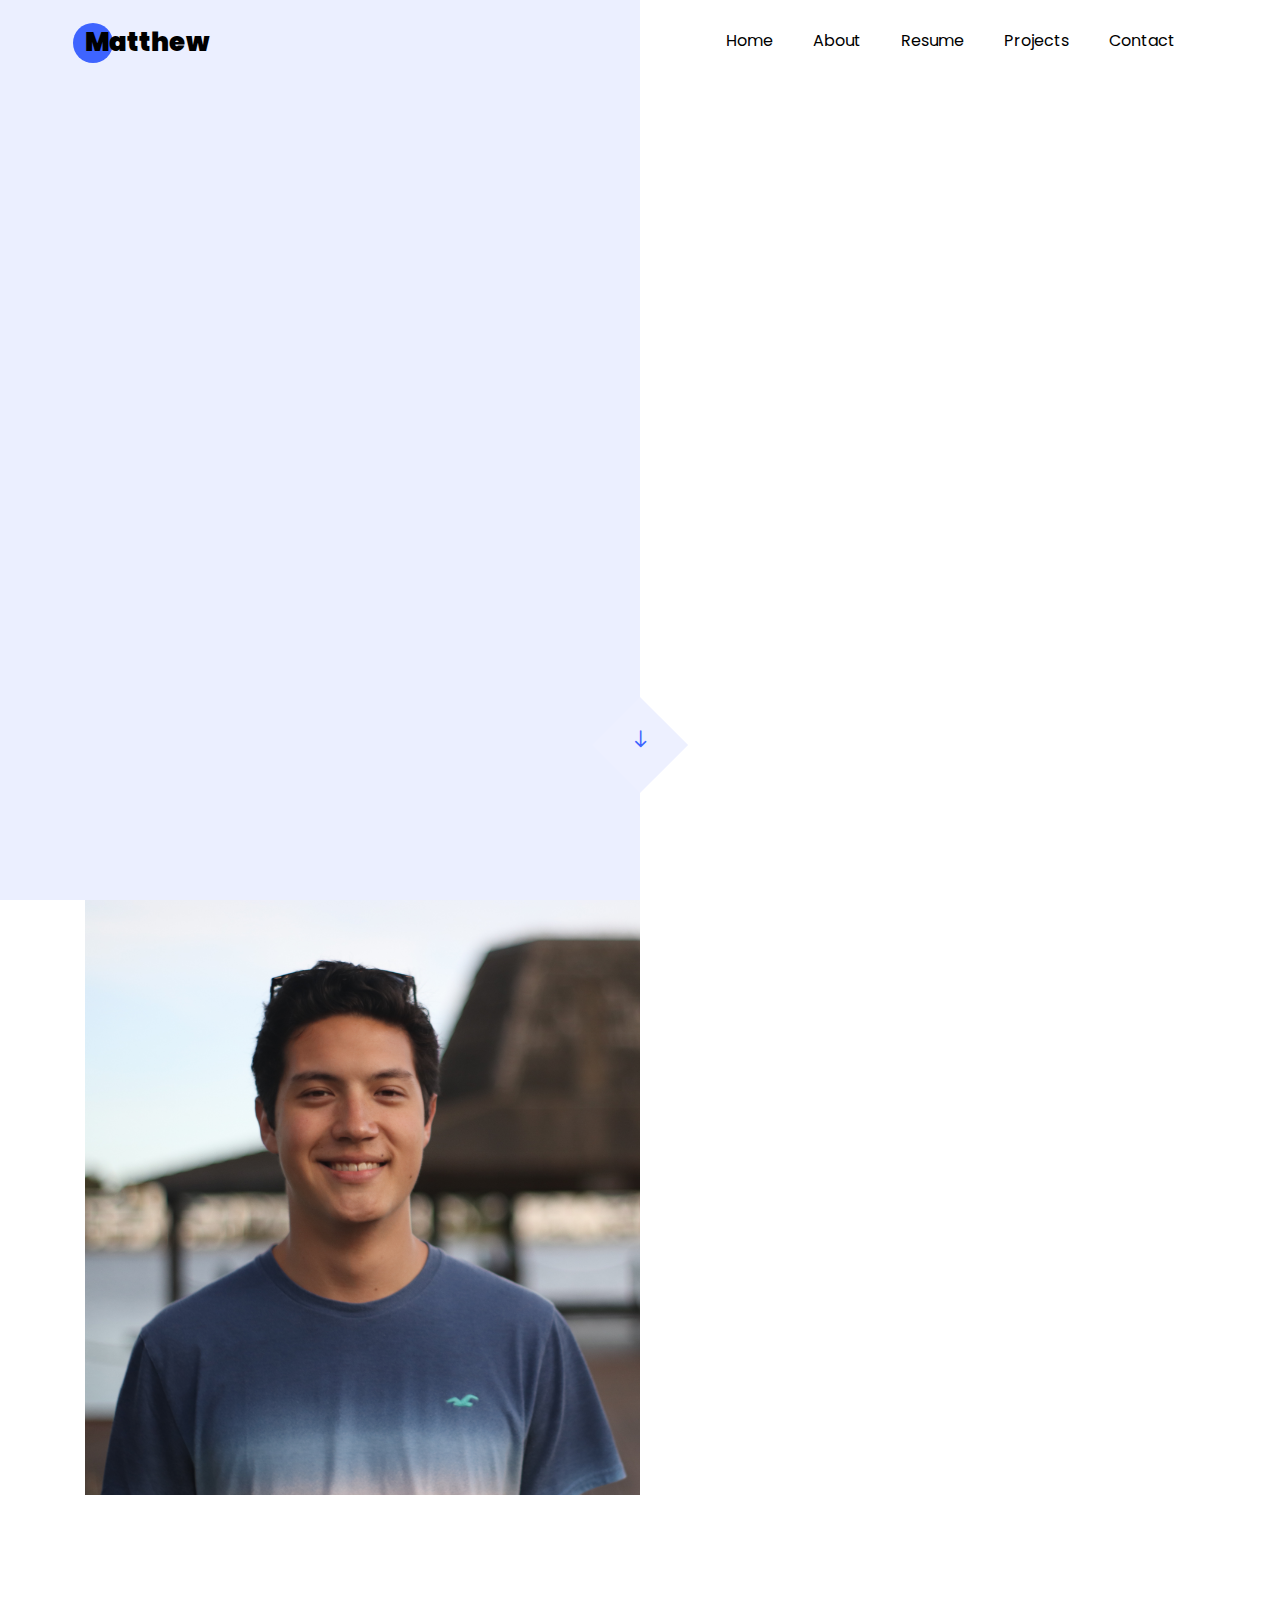
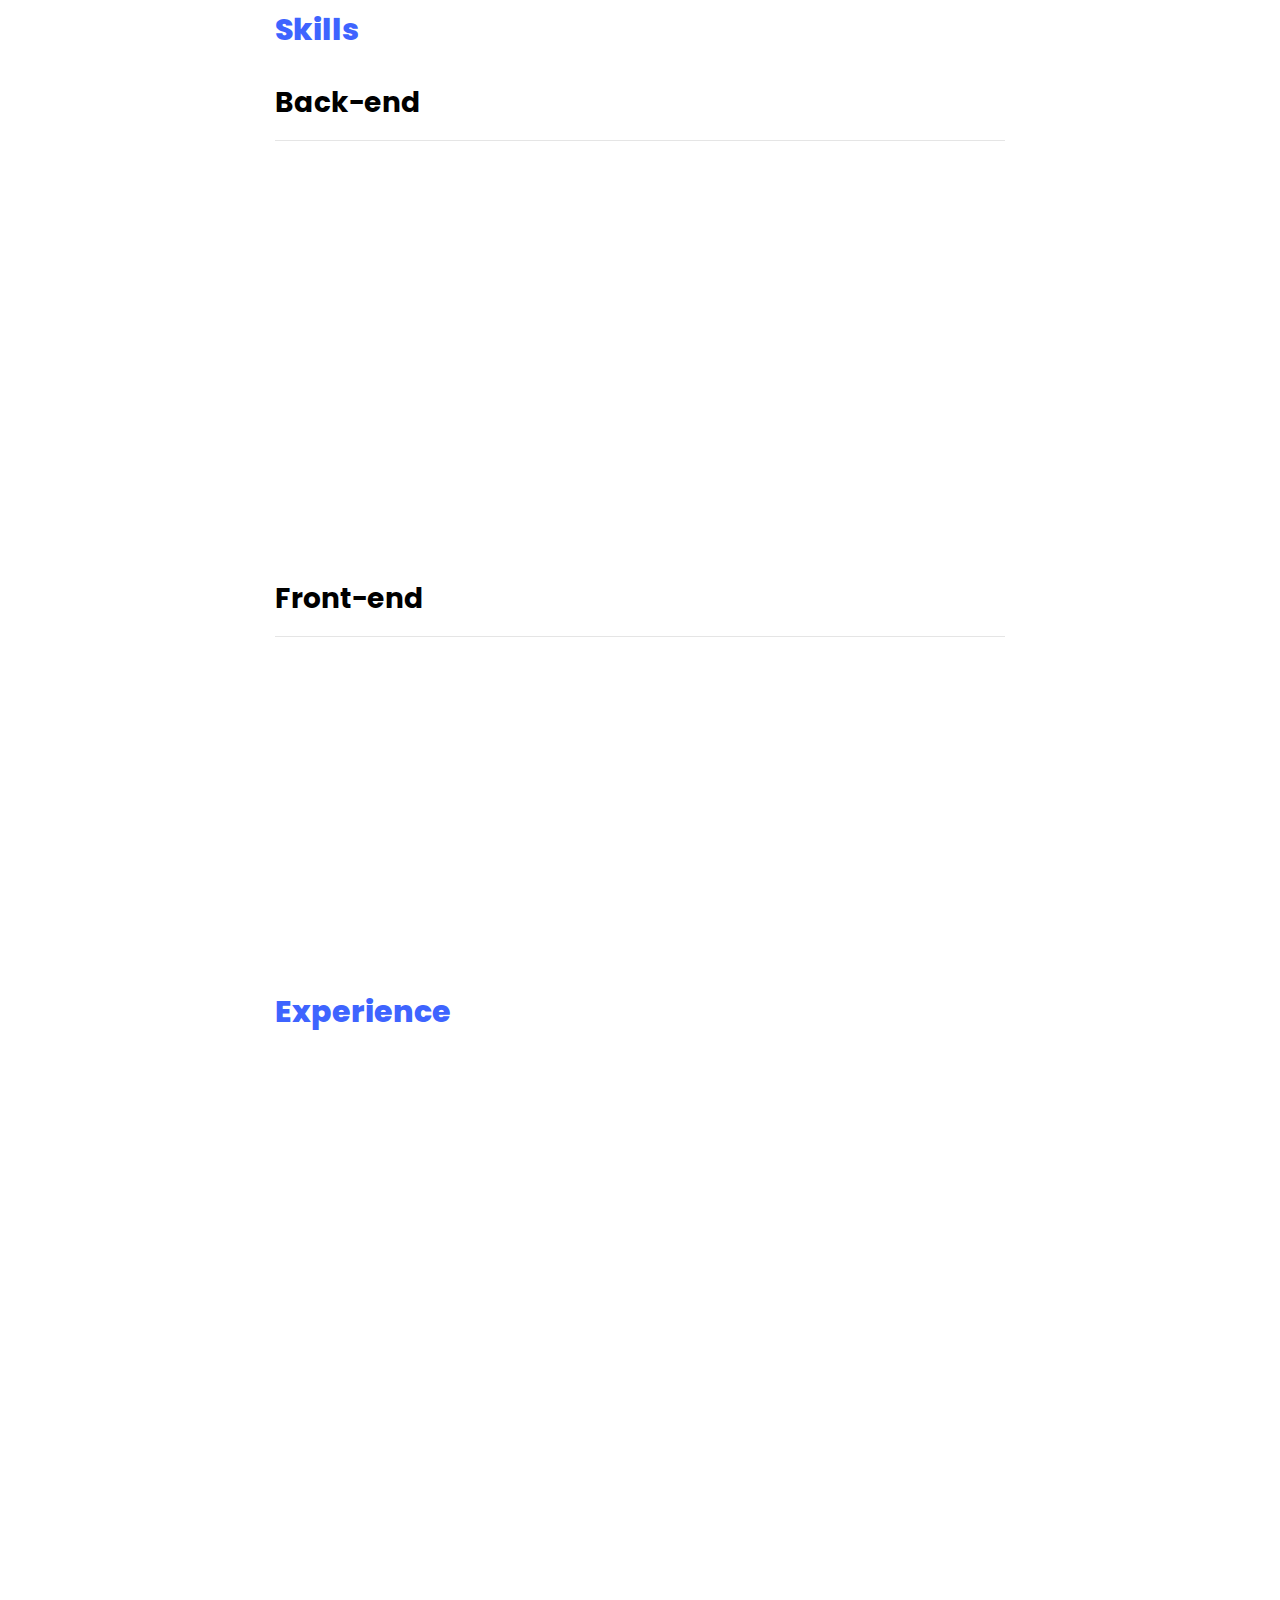
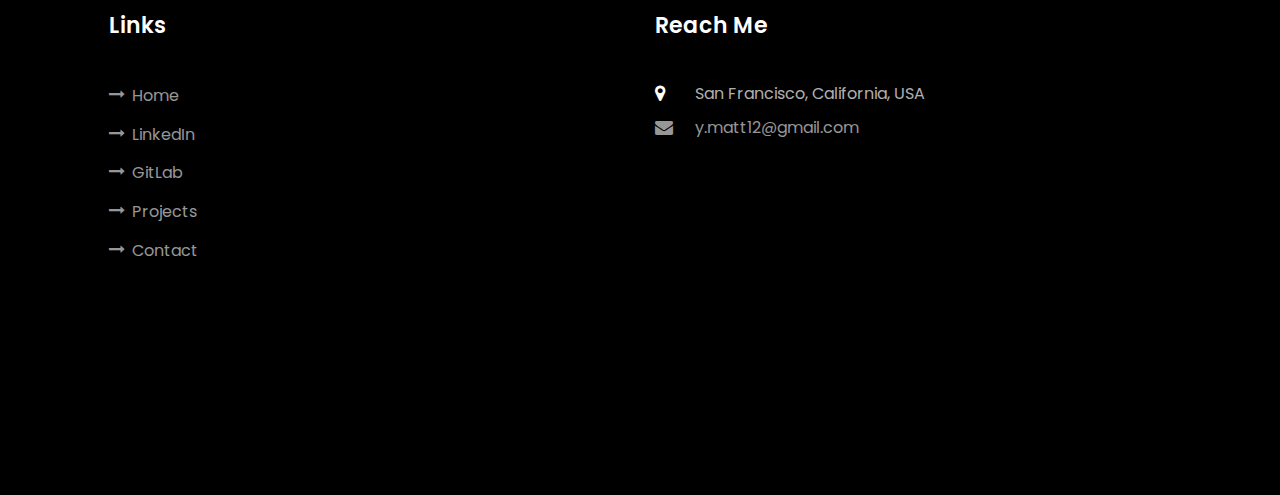
==== commit 86849431: "updated work experience" ====
--- a/index.html
+++ b/index.html
@@ -353,30 +353,33 @@
                                     <ul>
                                         <li>
                                             Engineered a highly responsive and
-                                            user-friendly mobile site,
-                                            optimizing it for on-the-go
-                                            networking to enhance user
-                                            experience.
-                                        </li>
-                                        <li>
-                                            Documented the development process,
-                                            architecture, code structure, and
-                                            deployment procedures, for future
-                                            reference and knowledge sharing.
-                                        </li>
-                                        <li>
-                                            Generated AI Chatbot training data
+                                            intuitive mobile site tailored for
+                                            seamless networking on-the-go,
+                                            resulting in a 20% increase in new
+                                            contacts.
+                                        </li>
+                                        <li>
+                                            Thoroughly documented the
+                                            development lifecycle, architectural
+                                            nuances, code structure, and
+                                            deployment protocols to facilitate
+                                            future reference and foster
+                                            knowledge sharing among team
+                                            members.
+                                        </li>
+                                        <li>
+                                            Curated AI Chatbot training data by
                                             transcribing video speech to text,
-                                            web crawling, and cleaning datasets
-                                            to be optimizing as training data
-                                            set.
-                                        </li>
-                                        <li>
-                                            Proactively identified and
-                                            communicated bug test reports,
-                                            contributing to the overall
-                                            improvement of the application's
-                                            reliability and performance.
+                                            web crawling, and data cleaning
+                                            ensuring optimal prep for training a
+                                            new product.
+                                        </li>
+                                        <li>
+                                            Developed a bespoke product metrics
+                                            dashboard utilizing SQL querying,
+                                            delivering actionable marketing
+                                            insights and driving user
+                                            acquisition up 15%.
                                         </li>
                                     </ul>
                                 </div>
@@ -591,7 +594,7 @@
                                         <li>
                                             Led a 5 member team ensuring
                                             communication about team sprint
-                                            goals and progress to meat
+                                            goals and progress to meet
                                             milestones within the deadline.
                                         </li>
                                     </ul>
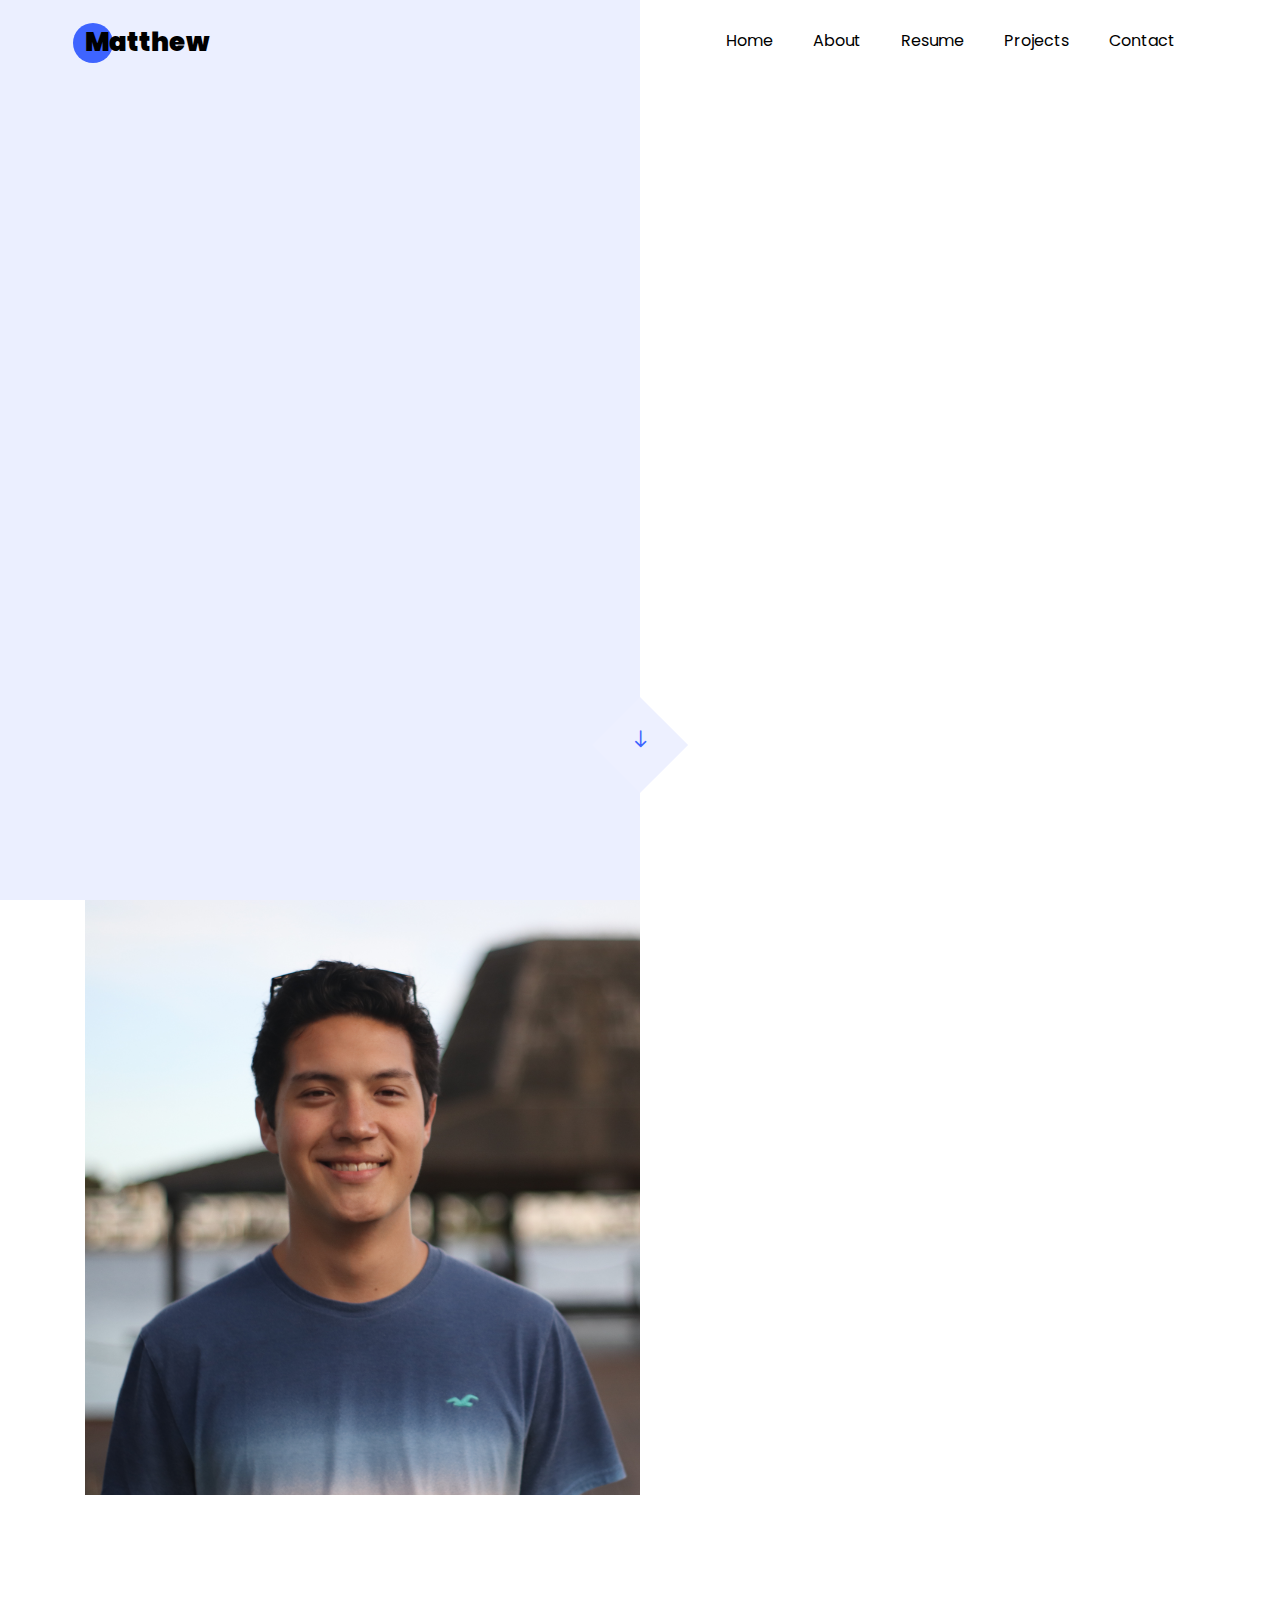
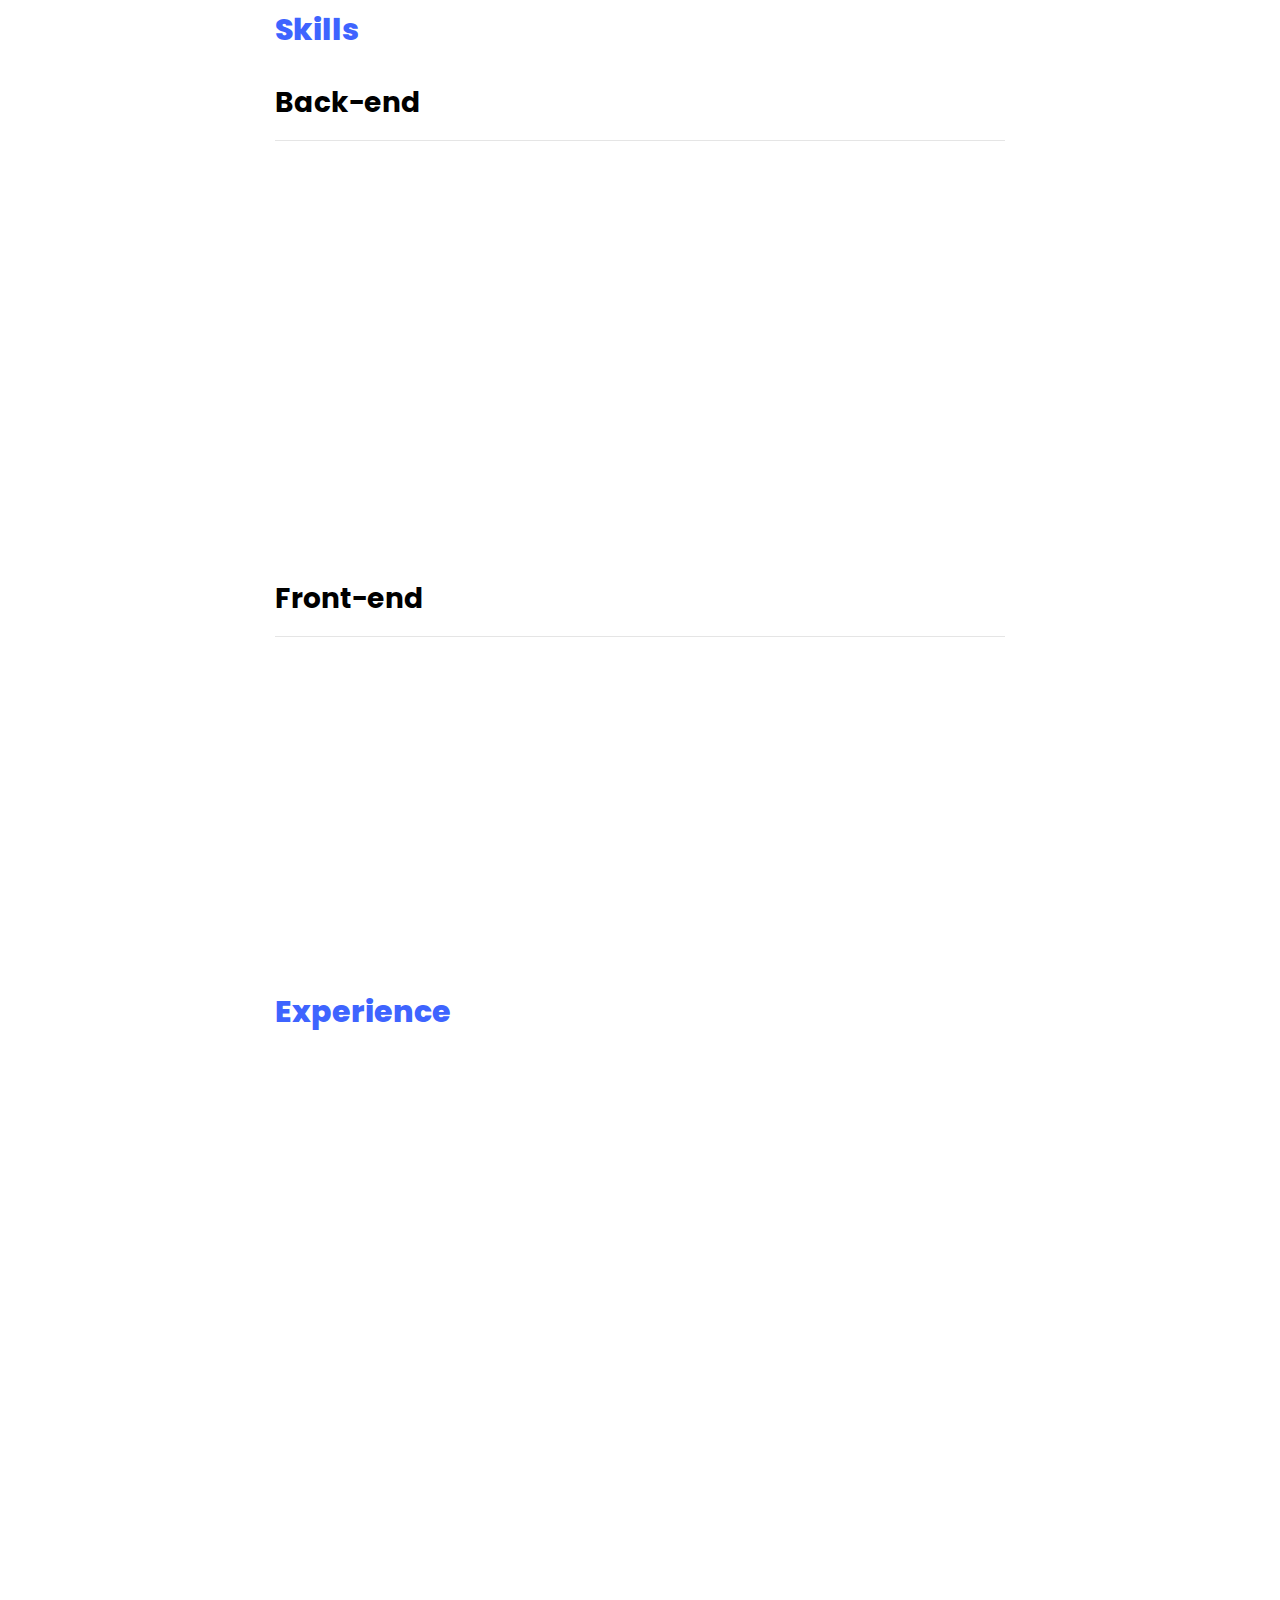
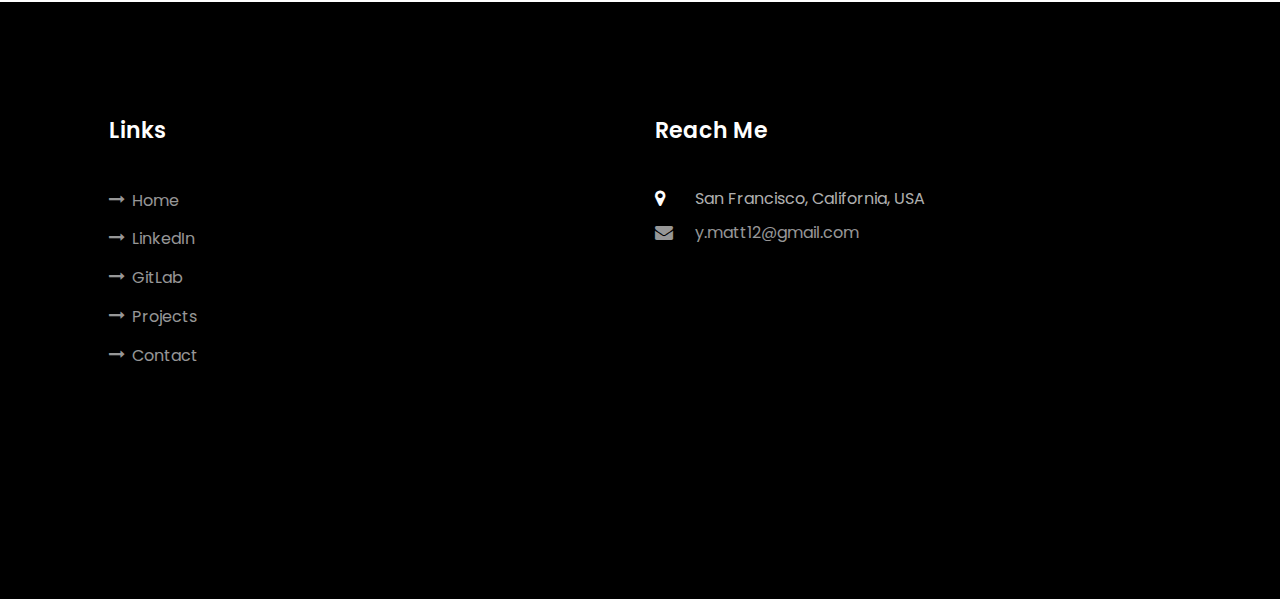
==== commit cd50bd33: "resume updated" ====
--- a/index.html
+++ b/index.html
@@ -341,22 +341,66 @@
                                             object-fit: contain;
                                             border-radius: 50%;
                                         "
+                                        src="images/minimeai_logo.jpeg"
+                                        alt="cruise"
+                                    />
+                                </div>
+
+                                <div class="text pl-3">
+                                    <span class="date">April 2024 - Present</span>
+                                    <h2>Software Engineer Intern</h2>
+                                    <span class="position">MiniMe Ai</span>
+                                    <ul>
+                                        <li>
+                                            Designed and implemented an AI chatbot data pipeline, incorporating transcription, web crawling, and data cleaning processes to ensure high-quality data for training product models.
+                                        </li>
+                                        <li>
+                                            Collaborated within a small team to develop and test Python packages for internal use, increasing code reuse by 50% and enhancing software development efficiency through integrated functionality and streamlined workflows
+                                        </li>
+                                    </ul>
+                                </div>
+                            </div>
+                            <div class="resume-wrap d-flex ftco-animate">
+                                <div
+                                    class="icon d-flex align-items-center justify-content-center"
+                                >
+                                    <img
+                                        style="
+                                            height: 100%;
+                                            width: 100%;
+                                            object-fit: contain;
+                                            border-radius: 50%;
+                                        "
                                         src="images/networky.png"
                                         alt="cruise"
                                     />
                                 </div>
 
                                 <div class="text pl-3">
-                                    <span class="date">Oct 2023 - Present</span>
+                                    <span class="date">Oct 2023 - April 2024</span>
                                     <h2>Software Engineer Intern</h2>
                                     <span class="position">Networky.ai</span>
                                     <ul>
                                         <li>
                                             Engineered a highly responsive and
-                                            intuitive mobile site tailored for
-                                            seamless networking on-the-go,
-                                            resulting in a 20% increase in new
-                                            contacts.
+                                            user-friendly mobile site,
+                                            optimizing it for on-the-go
+                                            networking to enhance user
+                                            experience.
+                                        </li>
+                                        <li>
+                                            Built AI Chatbot data pipeline
+                                            including transcription, web
+                                            crawling, and data cleaning ensuring
+                                            clean data for training product
+                                            model.
+                                        </li>
+                                        <li>
+                                            Developed a bespoke product metrics
+                                            dashboard utilizing SQL querying,
+                                            delivering actionable marketing
+                                            insights and driving user
+                                            acquisition up 15%.
                                         </li>
                                         <li>
                                             Thoroughly documented the
@@ -367,72 +411,10 @@
                                             knowledge sharing among team
                                             members.
                                         </li>
-                                        <li>
-                                            Curated AI Chatbot training data by
-                                            transcribing video speech to text,
-                                            web crawling, and data cleaning
-                                            ensuring optimal prep for training a
-                                            new product.
-                                        </li>
-                                        <li>
-                                            Developed a bespoke product metrics
-                                            dashboard utilizing SQL querying,
-                                            delivering actionable marketing
-                                            insights and driving user
-                                            acquisition up 15%.
-                                        </li>
                                     </ul>
                                 </div>
                             </div>
-                            <div class="resume-wrap d-flex ftco-animate">
-                                <div
-                                    class="icon d-flex align-items-center justify-content-center"
-                                >
-                                    <img
-                                        style="
-                                            height: 100%;
-                                            width: 100%;
-                                            object-fit: contain;
-                                            border-radius: 50%;
-                                            border: none;
-                                            background-color: white;
-                                        "
-                                        src="images/dumbell-1.jpeg"
-                                        alt="cruise"
-                                    />
-                                </div>
-
-                                <div class="text pl-3">
-                                    <span class="date"
-                                        >Sept 2023 - Present</span
-                                    >
-                                    <h2>Founding Engineer</h2>
-                                    <span class="position">Forge Fitness</span>
-                                    <ul>
-                                        <li>
-                                            Co-founded Forge Fitness, a
-                                            revolutionary mobile app gamifying
-                                            fitness experiences and transforming
-                                            traditional workout routines into an
-                                            engaging and rewarding adventure.
-                                        </li>
-                                        <li>
-                                            Played a pivotal role in shaping the
-                                            strategic vision and overall
-                                            direction of the Forge Fitness
-                                            platform.
-                                        </li>
-                                        <li>
-                                            Led the development and enhancement
-                                            of app features, collaborating
-                                            closely as an engineer to ensure
-                                            seamless user experiences and
-                                            alignment with fitness industry
-                                            trends.
-                                        </li>
-                                    </ul>
-                                </div>
-                            </div>
+                            
                             <div class="resume-wrap d-flex ftco-animate">
                                 <div
                                     class="icon d-flex align-items-center justify-content-center"
@@ -515,6 +497,57 @@
                         </div>
                         <div id="page-3" class="page three">
                             <h2 class="heading">Projects</h2>
+                            <div class="resume-wrap d-flex ftco-animate">
+                                <div
+                                    class="icon d-flex align-items-center justify-content-center"
+                                >
+                                    <span class="flaticon-ideas"></span>
+                                </div>
+                                <div class="text pl-3">
+                                    <span class="date">Sept 2034 - Present</span>
+
+                                    <h2>Forge Fitness (Mobile App)</h2>
+                                    <h5>
+                                        <a
+                                            class="repo"
+                                            target="_blank"
+                                            rel="noopener noreferrer"
+                                            href="https://apex-legends1.gitlab.io/paper-stonks/"
+                                        >
+                                            Sign Up</a
+                                        >
+                                    </h5>
+
+                                    <div>
+                                        <p class="badge">React Native</p>
+                                        <p class="badge">Express .js</p>
+                                        <p class="badge">MongoDB</p>
+                                        <p class="badge">JavaScript</p>
+                                        <p class="badge">Figma</p>
+                                        <p class="badge">HTML</p>
+                                        <p class="badge">CSS</p>
+                                    </div>
+                                    <p class="description">
+                                        A multi-platform fitness tracker and accountability companion app
+                                    </p>
+                                    <h5>Responsibilities:</h5>
+                                    <ul>
+                                        <li>Leading a small team designing and developing a mobile-first Fitness accountability app helping people reach their fitness goals.</li>
+                                        <li>Designed data model architecture for a MongoDB database for improved API response times up to 100ms.</li>
+                                        <li>Implemented a RESTful API using Node.js to extract and update data in a MongoDB database.</li>
+                                        <li>Implemented dynamic mobile UI to improve user signup flow using React Native.</li>
+                                        <li>Conducted competitive analysis of market-leading alternatives to drive feature selection and product differentiation.</li>
+                                    </ul>
+                                </div>
+
+                                <a
+                                    class="repo"
+                                    target="_blank"
+                                    rel="noopener noreferrer"
+                                    href="https://gitlab.com/forge-fitness"
+                                    >Code</a
+                                >
+                            </div>
                             <div class="resume-wrap d-flex ftco-animate">
                                 <div
                                     class="icon d-flex align-items-center justify-content-center"
@@ -679,56 +712,7 @@
                                     >Code</a
                                 >
                             </div>
-                            <div class="resume-wrap d-flex ftco-animate">
-                                <div
-                                    class="icon d-flex align-items-center justify-content-center"
-                                >
-                                    <span class="flaticon-ideas"></span>
-                                </div>
-                                <div class="text pl-3">
-                                    <span class="date">July - Aug (2022)</span>
-                                    <h2>Project Management Board</h2>
-                                    <div>
-                                        <p class="badge">Django</p>
-                                        <p class="badge">SQLite</p>
-                                        <p class="badge">ORM</p>
-                                        <p class="badge">HTML</p>
-                                        <p class="badge">CSS</p>
-                                    </div>
-                                    <p class="description">
-                                        Project task management application
-                                        designed to facilitate project workflow,
-                                        task organization, and delegation. This
-                                        application allows a project
-                                        manager/admin to create projects, and
-                                        assign project tasks to team members
-                                        with deadlines. Project task assignees
-                                        can view their in-progress tasks along
-                                        with details, and the ability to mark
-                                        them completed. Application built using
-                                        Model/View/Template process in Django 4
-                                        coded in Python.
-                                    </p>
-                                    <ul>
-                                        <li>
-                                            Developed back-end models and
-                                            databases using Django ORM
-                                        </li>
-                                        <li>
-                                            Implemented application front-end UI
-                                            using Django templates
-                                        </li>
-                                    </ul>
-                                </div>
-                                <a
-                                    target="_blank"
-                                    rel="noopener noreferrer"
-                                    class="repo"
-                                    href="https://gitlab.com/matthewyoung777/project-task-manager"
-                                    >Code</a
-                                >
-                            </div>
-                        </div>
+                            
 
                         <div id="page-4" class="page four">
                             <h2 class="heading">Education</h2>
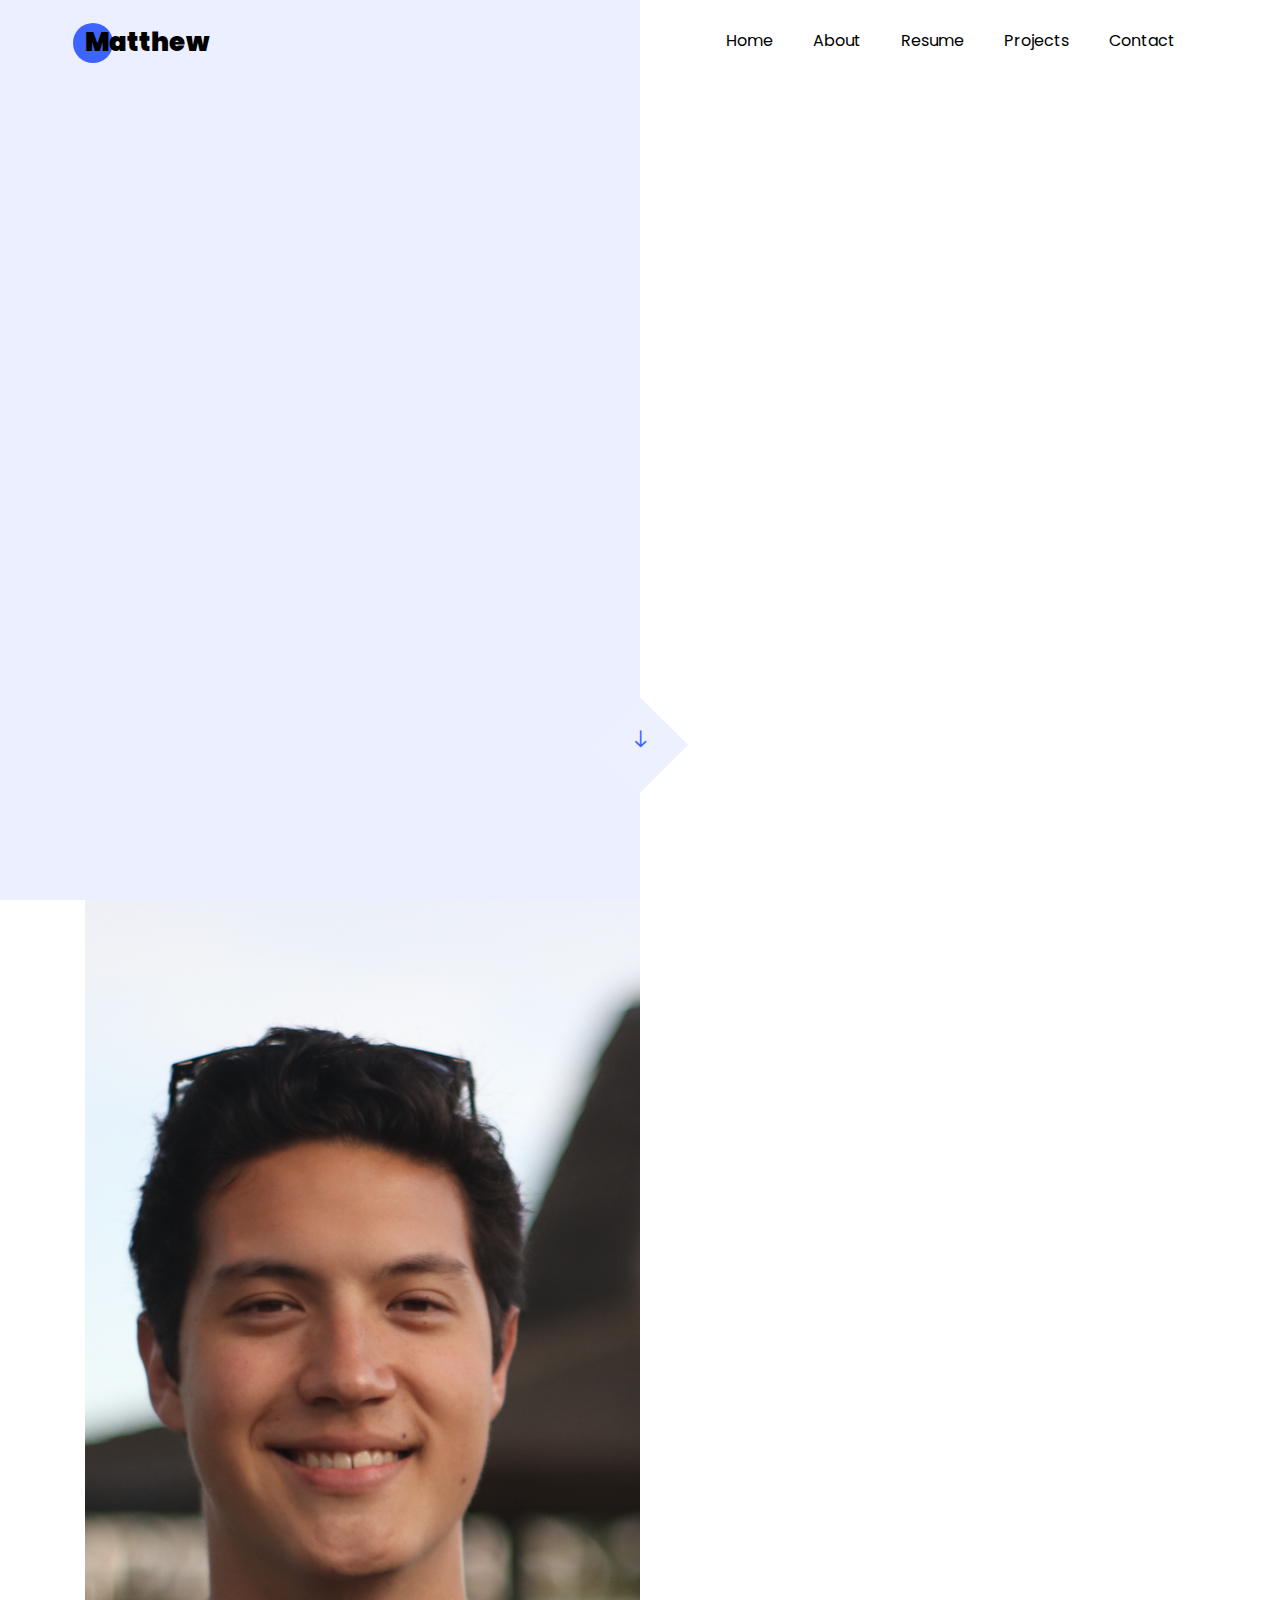
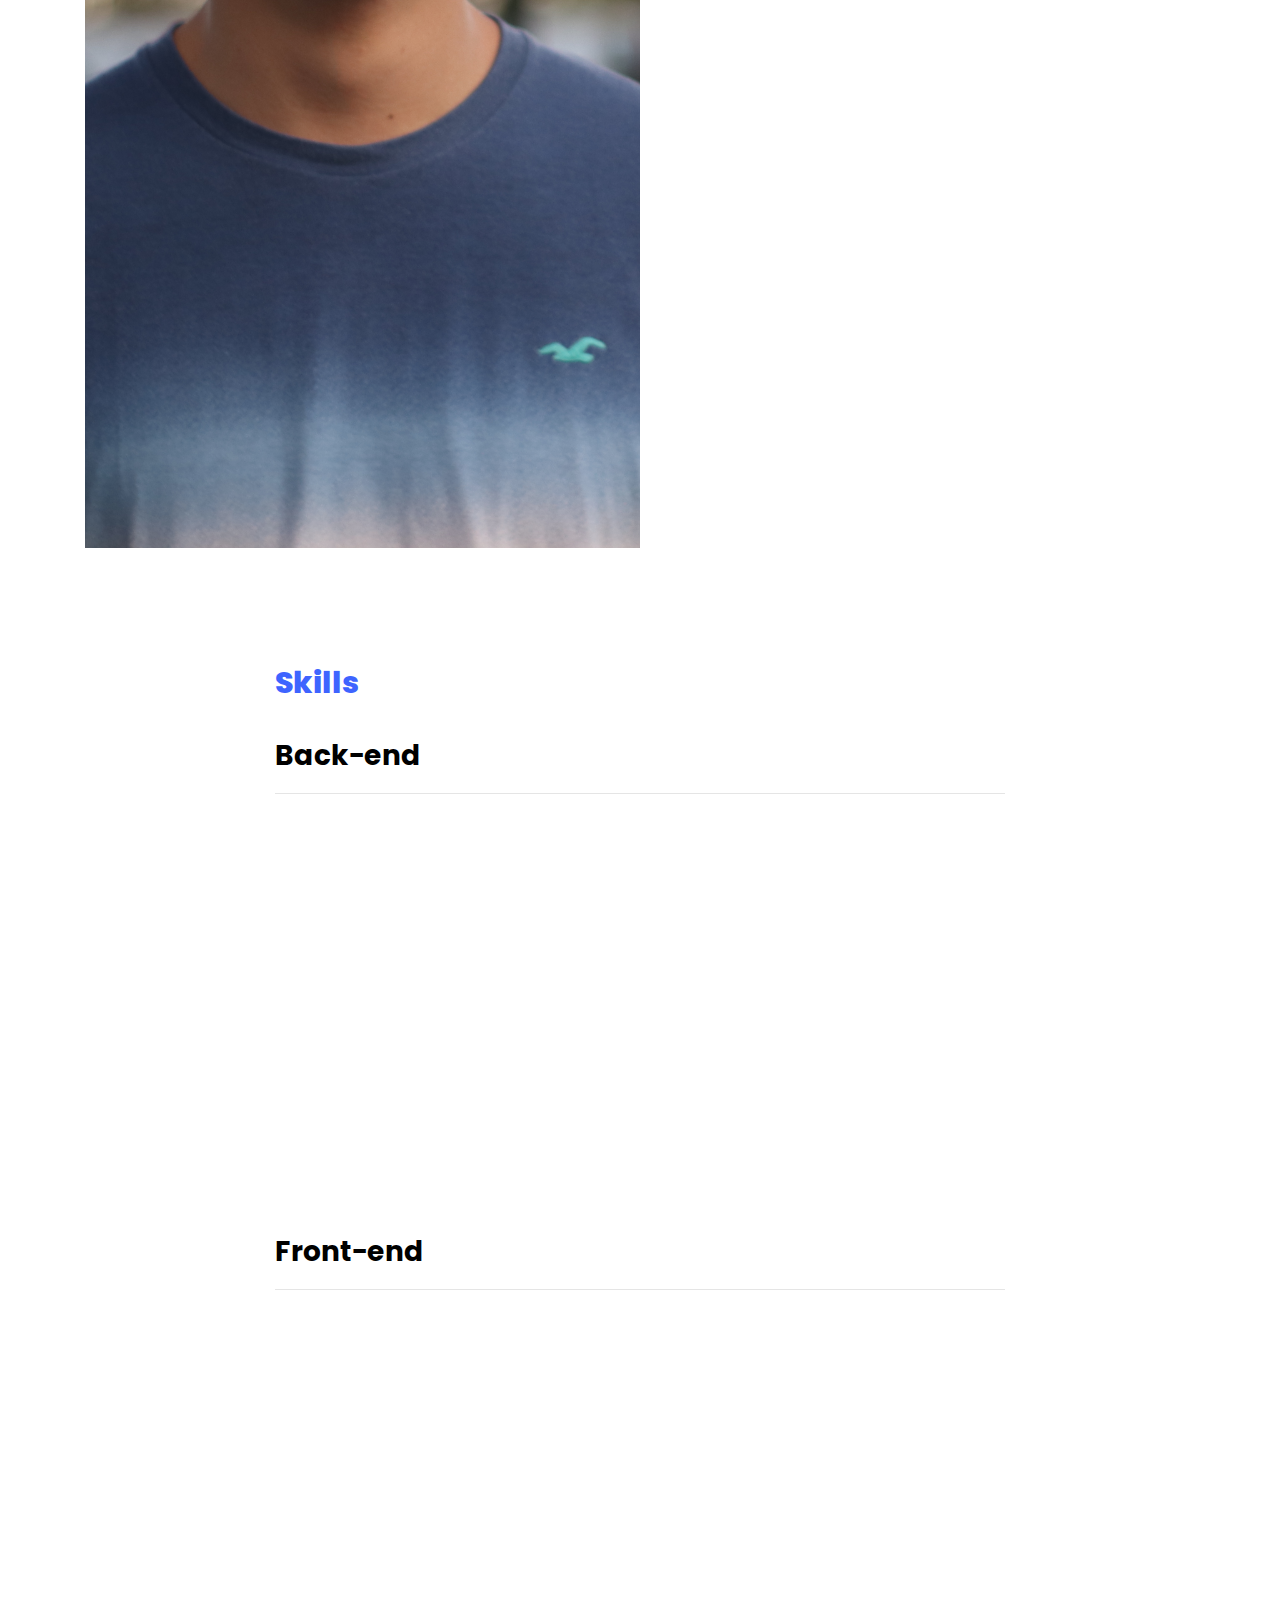
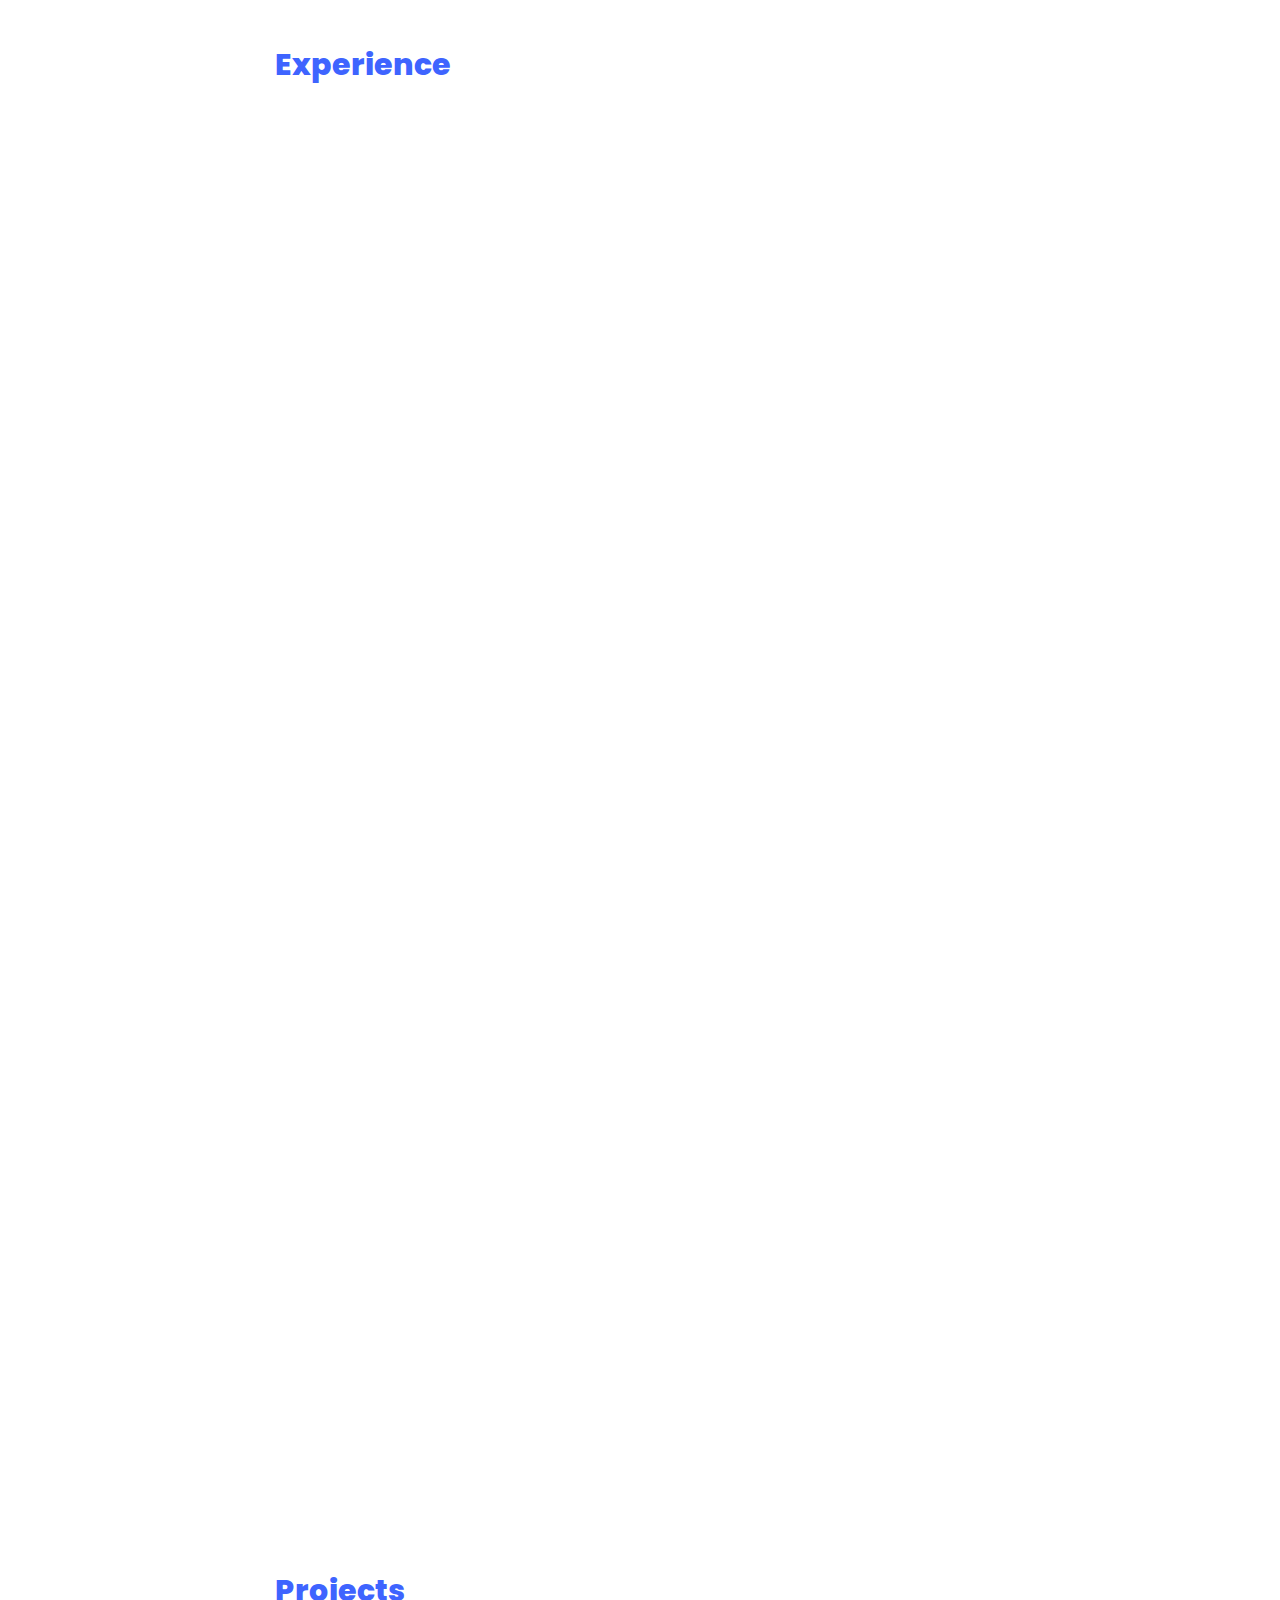
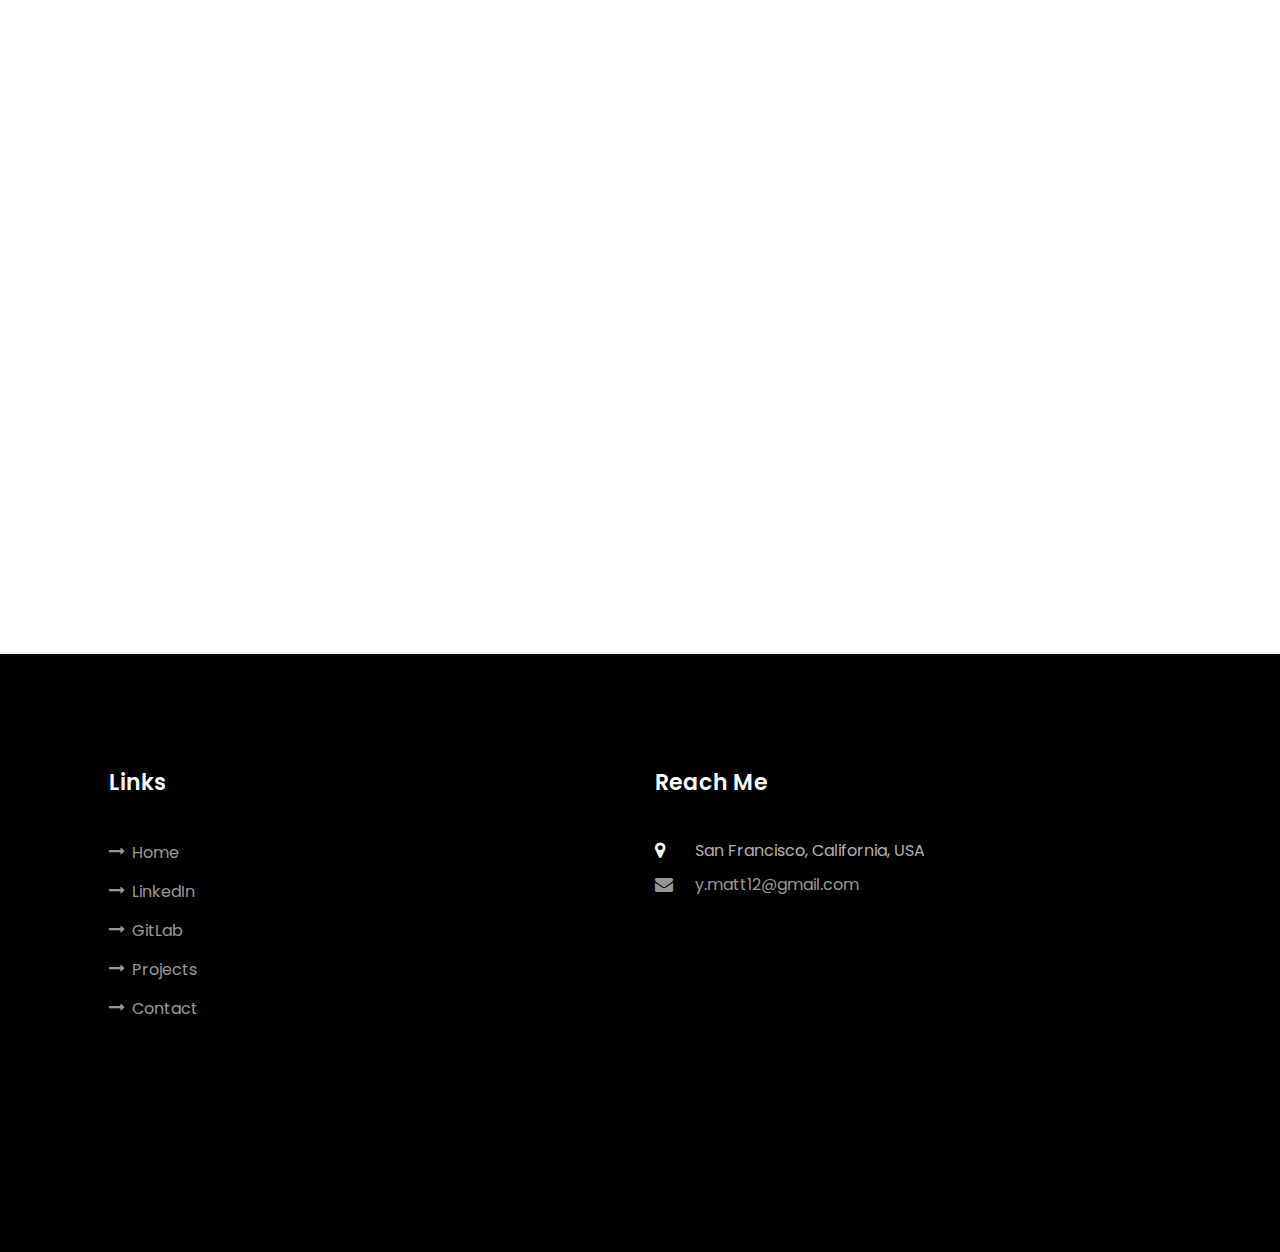
==== commit 6c4803a7: "update description" ====
--- a/index.html
+++ b/index.html
@@ -151,14 +151,16 @@
                             <div class="col-md-12 heading-section ftco-animate">
                                 <h1 class="big">About</h1>
                                 <h2 class="mb-4">About Me</h2>
-                                <p class="description">
-                                    I am a full-stack software engineer with a
-                                    background in both back-end and front-end
-                                    development for crafting robust solutions in
-                                    web applications. Currently building a
-                                    mobile fitness app, I'm always looking to
-                                    learn new tools in order to create my own.
-                                </p>
+                                
+                                <p class="description">My name is Matthew Young, and I am a full-stack software engineer and a Hack Reactor coding bootcamp graduate. I believe that my background in coding, along with my experience in the tech field, has thoroughly prepared me for a software engineering role.</p>
+
+                                <p class="description">I have a strong technical foundation, which I have built through my work in fast-paced startup environments. At multiple startups, I have gained valuable experience in building products from the ground up. Additionally, I have developed a mobile application called Forge Fitness. In both my internship roles and my current position as Lead Engineer and Product Developer for Forge Fitness, I oversee the integration between various layers of our code—connecting databases (SQL and NoSQL) with back-end APIs, and front-end JavaScript frameworks.</p>
+                                
+                                <p class="description">Beyond technical skills, my soft skills are crucial to my daily work. I take a methodical and organized approach, consistently documenting and detailing plans, utilizing tickets, and communicating next steps and strategies with my teammates. This approach ensures that our projects stay on track and that everyone is aligned.</p>
+                                
+                                <p class="description">I am always eager to learn new tools and technologies, and I bring clear, focused communication to work every day. I understand the importance of individual effort within a team setting, and I thrive in collaborative environments. I am constantly striving for improvement, even in the smallest details, and I love to innovate as a software engineer.</p>
+                                
+                                
                                 <ul class="about-info mt-4 px-md-0 px-2">
                                     <li class="d-flex">
                                         <span>Name:</span>
